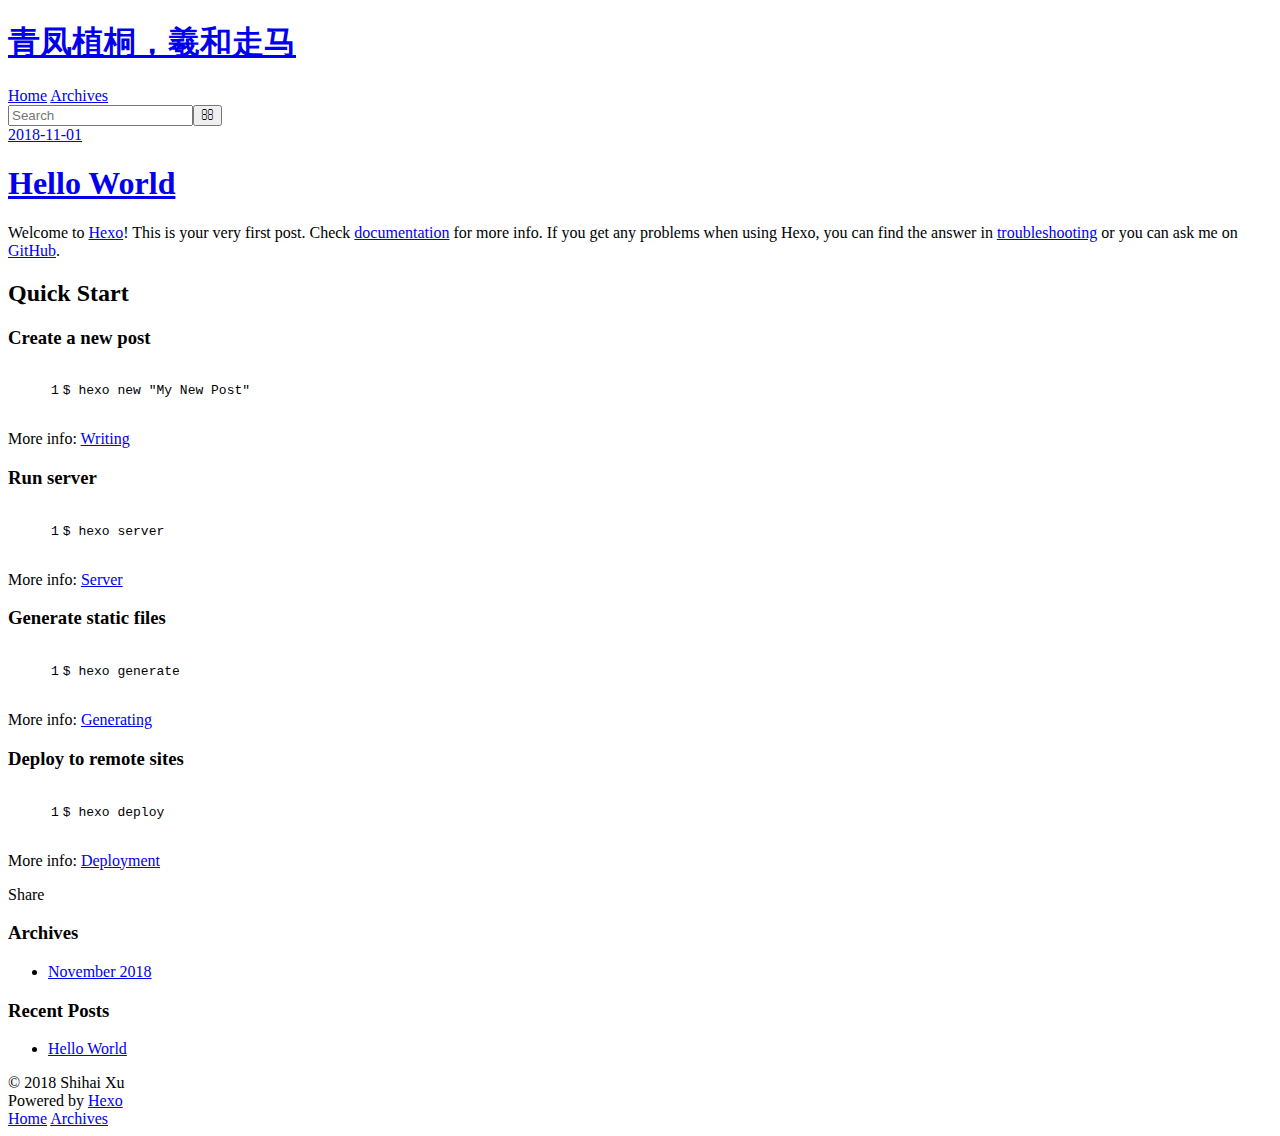
==== index.html @ 8b372e3d "Site updated: 2018-11-01 19:01:23" ====
<!DOCTYPE html>
<html>
<head><meta name="generator" content="Hexo 3.8.0">
  <meta charset="utf-8">
  

  
  <title>青凤植桐，羲和走马</title>
  <meta name="viewport" content="width=device-width, initial-scale=1, maximum-scale=1">
  <meta property="og:type" content="website">
<meta property="og:title" content="青凤植桐，羲和走马">
<meta property="og:url" content="http://yoursite.com/index.html">
<meta property="og:site_name" content="青凤植桐，羲和走马">
<meta property="og:locale" content="default">
<meta name="twitter:card" content="summary">
<meta name="twitter:title" content="青凤植桐，羲和走马">
  
    <link rel="alternate" href="/atom.xml" title="青凤植桐，羲和走马" type="application/atom+xml">
  
  
    <link rel="icon" href="/favicon.png">
  
  
    <link href="//fonts.googleapis.com/css?family=Source+Code+Pro" rel="stylesheet" type="text/css">
  
  <link rel="stylesheet" href="/css/style.css">
</head>
</html>
<body>
  <div id="container">
    <div id="wrap">
      <header id="header">
  <div id="banner"></div>
  <div id="header-outer" class="outer">
    <div id="header-title" class="inner">
      <h1 id="logo-wrap">
        <a href="/" id="logo">青凤植桐，羲和走马</a>
      </h1>
      
    </div>
    <div id="header-inner" class="inner">
      <nav id="main-nav">
        <a id="main-nav-toggle" class="nav-icon"></a>
        
          <a class="main-nav-link" href="/">Home</a>
        
          <a class="main-nav-link" href="/archives">Archives</a>
        
      </nav>
      <nav id="sub-nav">
        
          <a id="nav-rss-link" class="nav-icon" href="/atom.xml" title="RSS Feed"></a>
        
        <a id="nav-search-btn" class="nav-icon" title="Search"></a>
      </nav>
      <div id="search-form-wrap">
        <form action="//google.com/search" method="get" accept-charset="UTF-8" class="search-form"><input type="search" name="q" class="search-form-input" placeholder="Search"><button type="submit" class="search-form-submit">&#xF002;</button><input type="hidden" name="sitesearch" value="http://yoursite.com"></form>
      </div>
    </div>
  </div>
</header>
      <div class="outer">
        <section id="main">
  
    <article id="post-hello-world" class="article article-type-post" itemscope="" itemprop="blogPost">
  <div class="article-meta">
    <a href="/2018/11/01/hello-world/" class="article-date">
  <time datetime="2018-11-01T10:53:30.503Z" itemprop="datePublished">2018-11-01</time>
</a>
    
  </div>
  <div class="article-inner">
    
    
      <header class="article-header">
        
  
    <h1 itemprop="name">
      <a class="article-title" href="/2018/11/01/hello-world/">Hello World</a>
    </h1>
  

      </header>
    
    <div class="article-entry" itemprop="articleBody">
      
        <p>Welcome to <a href="https://hexo.io/" target="_blank" rel="noopener">Hexo</a>! This is your very first post. Check <a href="https://hexo.io/docs/" target="_blank" rel="noopener">documentation</a> for more info. If you get any problems when using Hexo, you can find the answer in <a href="https://hexo.io/docs/troubleshooting.html" target="_blank" rel="noopener">troubleshooting</a> or you can ask me on <a href="https://github.com/hexojs/hexo/issues" target="_blank" rel="noopener">GitHub</a>.</p>
<h2 id="Quick-Start"><a href="#Quick-Start" class="headerlink" title="Quick Start"></a>Quick Start</h2><h3 id="Create-a-new-post"><a href="#Create-a-new-post" class="headerlink" title="Create a new post"></a>Create a new post</h3><figure class="highlight bash"><table><tr><td class="gutter"><pre><span class="line">1</span><br></pre></td><td class="code"><pre><span class="line">$ hexo new <span class="string">"My New Post"</span></span><br></pre></td></tr></table></figure>
<p>More info: <a href="https://hexo.io/docs/writing.html" target="_blank" rel="noopener">Writing</a></p>
<h3 id="Run-server"><a href="#Run-server" class="headerlink" title="Run server"></a>Run server</h3><figure class="highlight bash"><table><tr><td class="gutter"><pre><span class="line">1</span><br></pre></td><td class="code"><pre><span class="line">$ hexo server</span><br></pre></td></tr></table></figure>
<p>More info: <a href="https://hexo.io/docs/server.html" target="_blank" rel="noopener">Server</a></p>
<h3 id="Generate-static-files"><a href="#Generate-static-files" class="headerlink" title="Generate static files"></a>Generate static files</h3><figure class="highlight bash"><table><tr><td class="gutter"><pre><span class="line">1</span><br></pre></td><td class="code"><pre><span class="line">$ hexo generate</span><br></pre></td></tr></table></figure>
<p>More info: <a href="https://hexo.io/docs/generating.html" target="_blank" rel="noopener">Generating</a></p>
<h3 id="Deploy-to-remote-sites"><a href="#Deploy-to-remote-sites" class="headerlink" title="Deploy to remote sites"></a>Deploy to remote sites</h3><figure class="highlight bash"><table><tr><td class="gutter"><pre><span class="line">1</span><br></pre></td><td class="code"><pre><span class="line">$ hexo deploy</span><br></pre></td></tr></table></figure>
<p>More info: <a href="https://hexo.io/docs/deployment.html" target="_blank" rel="noopener">Deployment</a></p>

      
    </div>
    <footer class="article-footer">
      <a data-url="http://yoursite.com/2018/11/01/hello-world/" data-id="cjnyhc0920000pkw63ib1fscm" class="article-share-link">Share</a>
      
      
    </footer>
  </div>
  
</article>


  


</section>
        
          <aside id="sidebar">
  
    

  
    

  
    
  
    
  <div class="widget-wrap">
    <h3 class="widget-title">Archives</h3>
    <div class="widget">
      <ul class="archive-list"><li class="archive-list-item"><a class="archive-list-link" href="/archives/2018/11/">November 2018</a></li></ul>
    </div>
  </div>


  
    
  <div class="widget-wrap">
    <h3 class="widget-title">Recent Posts</h3>
    <div class="widget">
      <ul>
        
          <li>
            <a href="/2018/11/01/hello-world/">Hello World</a>
          </li>
        
      </ul>
    </div>
  </div>

  
</aside>
        
      </div>
      <footer id="footer">
  
  <div class="outer">
    <div id="footer-info" class="inner">
      &copy; 2018 Shihai Xu<br>
      Powered by <a href="http://hexo.io/" target="_blank">Hexo</a>
    </div>
  </div>
</footer>
    </div>
    <nav id="mobile-nav">
  
    <a href="/" class="mobile-nav-link">Home</a>
  
    <a href="/archives" class="mobile-nav-link">Archives</a>
  
</nav>
    

<script src="//ajax.googleapis.com/ajax/libs/jquery/2.0.3/jquery.min.js"></script>


  <link rel="stylesheet" href="/fancybox/jquery.fancybox.css">
  <script src="/fancybox/jquery.fancybox.pack.js"></script>


<script src="/js/script.js"></script>



  </div>
</body>
</html>
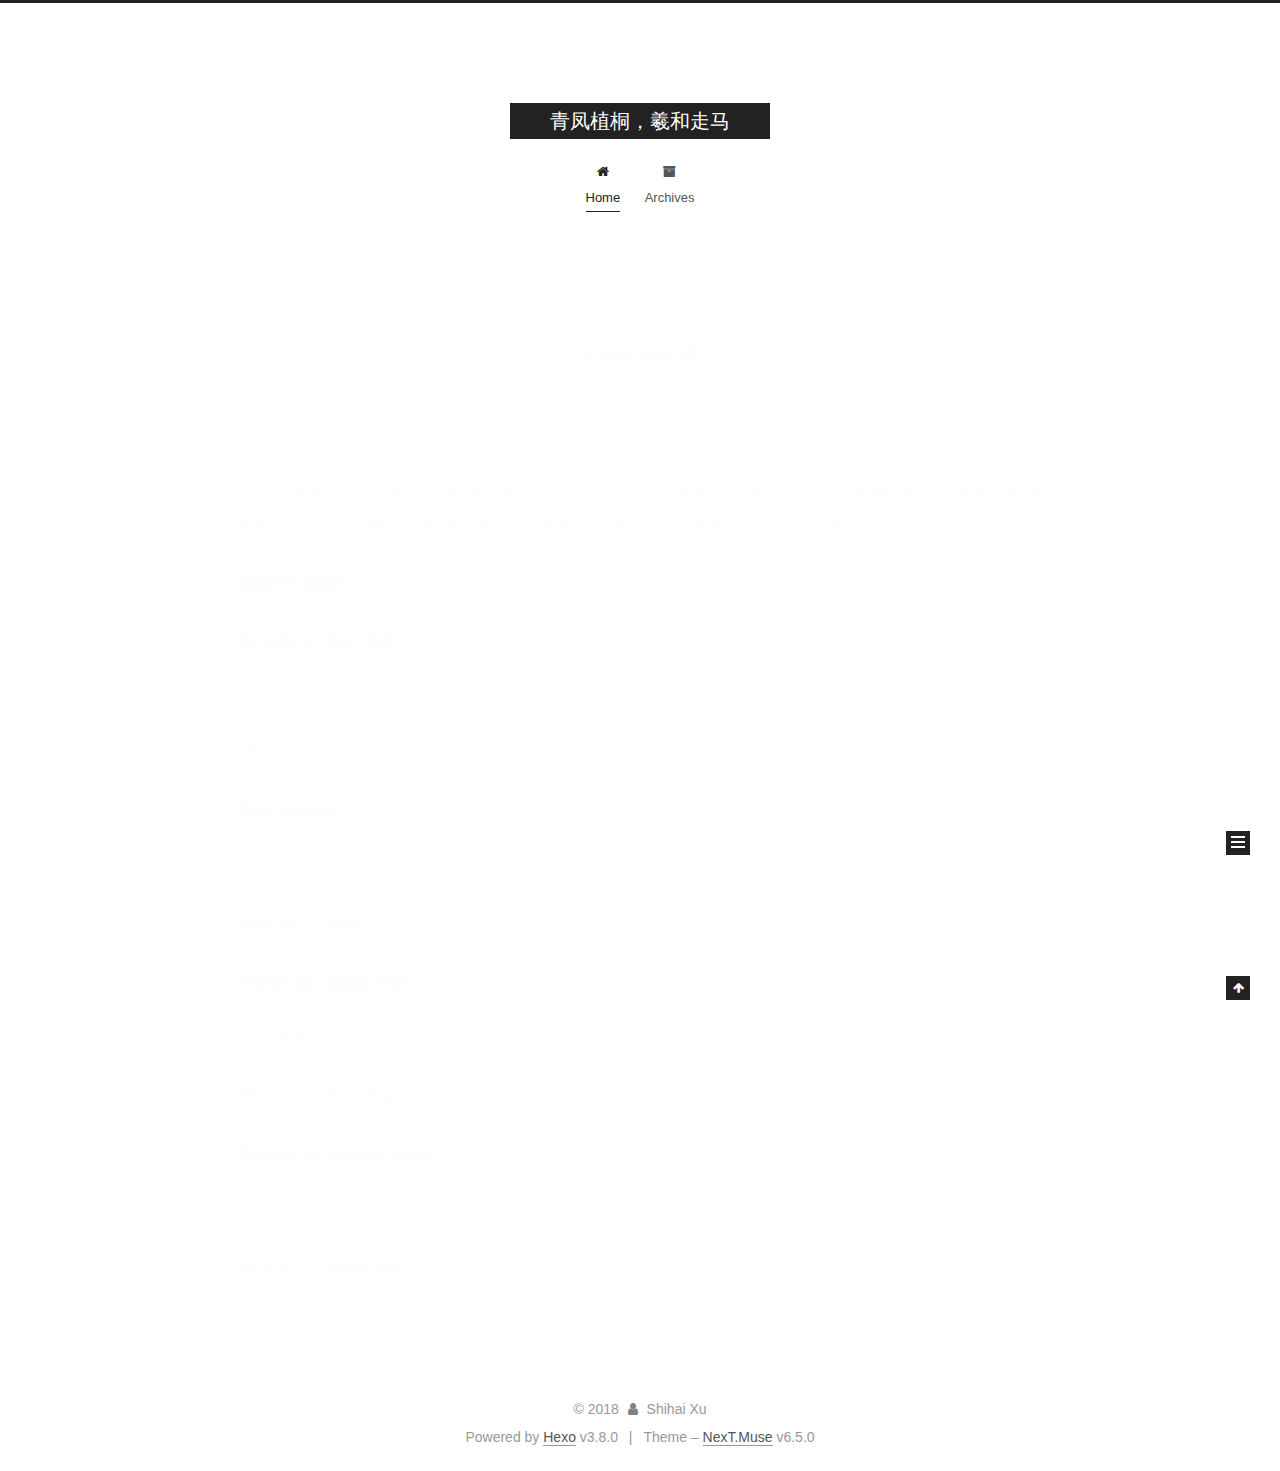
==== commit 4996a866: "Site updated: 2018-11-01 19:07:08" ====
--- a/index.html
+++ b/index.html
@@ -1,12 +1,113 @@
 <!DOCTYPE html>
-<html>
+
+
+
+
+
+
+
+
+
+
+
+
+  
+
+
+<html class="theme-next muse use-motion" lang="">
 <head><meta name="generator" content="Hexo 3.8.0">
-  <meta charset="utf-8">
-  
-
-  
-  <title>青凤植桐，羲和走马</title>
-  <meta name="viewport" content="width=device-width, initial-scale=1, maximum-scale=1">
+  <meta charset="UTF-8">
+<meta http-equiv="X-UA-Compatible" content="IE=edge">
+<meta name="viewport" content="width=device-width, initial-scale=1, maximum-scale=2">
+<meta name="theme-color" content="#222">
+
+
+
+
+
+
+
+
+
+
+
+
+<meta http-equiv="Cache-Control" content="no-transform">
+<meta http-equiv="Cache-Control" content="no-siteapp">
+
+
+
+
+
+
+
+
+
+
+
+
+
+
+
+
+
+
+
+
+
+
+<link href="/lib/font-awesome/css/font-awesome.min.css?v=4.6.2" rel="stylesheet" type="text/css">
+
+<link href="/css/main.css?v=6.5.0" rel="stylesheet" type="text/css">
+
+
+  <link rel="apple-touch-icon" sizes="180x180" href="/images/apple-touch-icon-next.png?v=6.5.0">
+
+
+  <link rel="icon" type="image/png" sizes="32x32" href="/images/favicon-32x32-next.png?v=6.5.0">
+
+
+  <link rel="icon" type="image/png" sizes="16x16" href="/images/favicon-16x16-next.png?v=6.5.0">
+
+
+  <link rel="mask-icon" href="/images/logo.svg?v=6.5.0" color="#222">
+
+
+
+
+
+
+
+
+
+<script type="text/javascript" id="hexo.configurations">
+  var NexT = window.NexT || {};
+  var CONFIG = {
+    root: '/',
+    scheme: 'Muse',
+    version: '6.5.0',
+    sidebar: {"position":"left","display":"post","offset":12,"b2t":false,"scrollpercent":false,"onmobile":false},
+    fancybox: false,
+    fastclick: false,
+    lazyload: false,
+    tabs: true,
+    motion: {"enable":true,"async":false,"transition":{"post_block":"fadeIn","post_header":"slideDownIn","post_body":"slideDownIn","coll_header":"slideLeftIn","sidebar":"slideUpIn"}},
+    algolia: {
+      applicationID: '',
+      apiKey: '',
+      indexName: '',
+      hits: {"per_page":10},
+      labels: {"input_placeholder":"Search for Posts","hits_empty":"We didn't find any results for the search: ${query}","hits_stats":"${hits} results found in ${time} ms"}
+    }
+  };
+</script>
+
+
+  
+
+
+
+
   <meta property="og:type" content="website">
 <meta property="og:title" content="青凤植桐，羲和走马">
 <meta property="og:url" content="http://yoursite.com/index.html">
@@ -14,77 +115,253 @@
 <meta property="og:locale" content="default">
 <meta name="twitter:card" content="summary">
 <meta name="twitter:title" content="青凤植桐，羲和走马">
-  
-    <link rel="alternate" href="/atom.xml" title="青凤植桐，羲和走马" type="application/atom+xml">
-  
-  
-    <link rel="icon" href="/favicon.png">
-  
-  
-    <link href="//fonts.googleapis.com/css?family=Source+Code+Pro" rel="stylesheet" type="text/css">
-  
-  <link rel="stylesheet" href="/css/style.css">
+
+
+
+
+
+
+  <link rel="canonical" href="http://yoursite.com/">
+
+
+
+<script type="text/javascript" id="page.configurations">
+  CONFIG.page = {
+    sidebar: "",
+  };
+</script>
+
+  <title>青凤植桐，羲和走马</title>
+  
+
+
+
+
+
+
+
+
+
+
+
+  <noscript>
+  <style type="text/css">
+    .use-motion .motion-element,
+    .use-motion .brand,
+    .use-motion .menu-item,
+    .sidebar-inner,
+    .use-motion .post-block,
+    .use-motion .pagination,
+    .use-motion .comments,
+    .use-motion .post-header,
+    .use-motion .post-body,
+    .use-motion .collection-title { opacity: initial; }
+
+    .use-motion .logo,
+    .use-motion .site-title,
+    .use-motion .site-subtitle {
+      opacity: initial;
+      top: initial;
+    }
+
+    .use-motion {
+      .logo-line-before i { left: initial; }
+      .logo-line-after i { right: initial; }
+    }
+  </style>
+</noscript>
+
 </head>
-</html>
-<body>
-  <div id="container">
-    <div id="wrap">
-      <header id="header">
-  <div id="banner"></div>
-  <div id="header-outer" class="outer">
-    <div id="header-title" class="inner">
-      <h1 id="logo-wrap">
-        <a href="/" id="logo">青凤植桐，羲和走马</a>
-      </h1>
-      
+
+<body itemscope="" itemtype="http://schema.org/WebPage" lang="default">
+
+  
+  
+    
+  
+
+  <div class="container sidebar-position-left 
+  page-home">
+    <div class="headband"></div>
+
+    <header id="header" class="header" itemscope="" itemtype="http://schema.org/WPHeader">
+      <div class="header-inner"><div class="site-brand-wrapper">
+  <div class="site-meta ">
+    
+
+    <div class="custom-logo-site-title">
+      <a href="/" class="brand" rel="start">
+        <span class="logo-line-before"><i></i></span>
+        <span class="site-title">青凤植桐，羲和走马</span>
+        <span class="logo-line-after"><i></i></span>
+      </a>
     </div>
-    <div id="header-inner" class="inner">
-      <nav id="main-nav">
-        <a id="main-nav-toggle" class="nav-icon"></a>
-        
-          <a class="main-nav-link" href="/">Home</a>
-        
-          <a class="main-nav-link" href="/archives">Archives</a>
-        
-      </nav>
-      <nav id="sub-nav">
-        
-          <a id="nav-rss-link" class="nav-icon" href="/atom.xml" title="RSS Feed"></a>
-        
-        <a id="nav-search-btn" class="nav-icon" title="Search"></a>
-      </nav>
-      <div id="search-form-wrap">
-        <form action="//google.com/search" method="get" accept-charset="UTF-8" class="search-form"><input type="search" name="q" class="search-form-input" placeholder="Search"><button type="submit" class="search-form-submit">&#xF002;</button><input type="hidden" name="sitesearch" value="http://yoursite.com"></form>
-      </div>
-    </div>
+    
   </div>
-</header>
-      <div class="outer">
-        <section id="main">
-  
-    <article id="post-hello-world" class="article article-type-post" itemscope="" itemprop="blogPost">
-  <div class="article-meta">
-    <a href="/2018/11/01/hello-world/" class="article-date">
-  <time datetime="2018-11-01T10:53:30.503Z" itemprop="datePublished">2018-11-01</time>
-</a>
-    
+
+  <div class="site-nav-toggle">
+    <button aria-label="Toggle navigation bar">
+      <span class="btn-bar"></span>
+      <span class="btn-bar"></span>
+      <span class="btn-bar"></span>
+    </button>
   </div>
-  <div class="article-inner">
-    
-    
-      <header class="article-header">
-        
-  
-    <h1 itemprop="name">
-      <a class="article-title" href="/2018/11/01/hello-world/">Hello World</a>
-    </h1>
-  
-
+</div>
+
+
+
+<nav class="site-nav">
+  
+    <ul id="menu" class="menu">
+      
+        
+        
+        
+          
+          <li class="menu-item menu-item-home menu-item-active">
+    <a href="/" rel="section">
+      <i class="menu-item-icon fa fa-fw fa-home"></i> <br>Home</a>
+  </li>
+        
+        
+        
+          
+          <li class="menu-item menu-item-archives">
+    <a href="/archives/" rel="section">
+      <i class="menu-item-icon fa fa-fw fa-archive"></i> <br>Archives</a>
+  </li>
+
+      
+      
+    </ul>
+  
+
+  
+    
+
+  
+
+  
+</nav>
+
+
+
+  
+
+
+
+</div>
+    </header>
+
+    
+
+
+    <main id="main" class="main">
+      <div class="main-inner">
+        <div class="content-wrap">
+          
+          <div id="content" class="content">
+            
+  <section id="posts" class="posts-expand">
+    
+      
+
+  
+
+  
+  
+  
+
+  
+
+  <article class="post post-type-normal" itemscope="" itemtype="http://schema.org/Article">
+  
+  
+  
+  <div class="post-block">
+    <link itemprop="mainEntityOfPage" href="http://yoursite.com/2018/11/01/hello-world/">
+
+    <span hidden itemprop="author" itemscope="" itemtype="http://schema.org/Person">
+      <meta itemprop="name" content="Shihai Xu">
+      <meta itemprop="description" content="">
+      <meta itemprop="image" content="/images/avatar.gif">
+    </span>
+
+    <span hidden itemprop="publisher" itemscope="" itemtype="http://schema.org/Organization">
+      <meta itemprop="name" content="青凤植桐，羲和走马">
+    </span>
+
+    
+      <header class="post-header">
+
+        
+        
+          <h1 class="post-title" itemprop="name headline">
+                
+                <a class="post-title-link" href="/2018/11/01/hello-world/" itemprop="url">
+                  Hello World
+                </a>
+              
+            
+          </h1>
+        
+
+        <div class="post-meta">
+          <span class="post-time">
+
+            
+            
+            
+
+            
+              <span class="post-meta-item-icon">
+                <i class="fa fa-calendar-o"></i>
+              </span>
+              
+                <span class="post-meta-item-text">Posted on</span>
+              
+
+              
+                
+              
+
+              <time title="Created: 2018-11-01 18:53:30" itemprop="dateCreated datePublished" datetime="2018-11-01T18:53:30+08:00">2018-11-01</time>
+            
+
+            
+          </span>
+
+          
+
+          
+            
+          
+
+          
+          
+
+          
+
+          
+
+          
+
+        </div>
       </header>
     
-    <div class="article-entry" itemprop="articleBody">
-      
-        <p>Welcome to <a href="https://hexo.io/" target="_blank" rel="noopener">Hexo</a>! This is your very first post. Check <a href="https://hexo.io/docs/" target="_blank" rel="noopener">documentation</a> for more info. If you get any problems when using Hexo, you can find the answer in <a href="https://hexo.io/docs/troubleshooting.html" target="_blank" rel="noopener">troubleshooting</a> or you can ask me on <a href="https://github.com/hexojs/hexo/issues" target="_blank" rel="noopener">GitHub</a>.</p>
+
+    
+    
+    
+    <div class="post-body" itemprop="articleBody">
+
+      
+      
+
+      
+        
+          
+            <p>Welcome to <a href="https://hexo.io/" target="_blank" rel="noopener">Hexo</a>! This is your very first post. Check <a href="https://hexo.io/docs/" target="_blank" rel="noopener">documentation</a> for more info. If you get any problems when using Hexo, you can find the answer in <a href="https://hexo.io/docs/troubleshooting.html" target="_blank" rel="noopener">troubleshooting</a> or you can ask me on <a href="https://github.com/hexojs/hexo/issues" target="_blank" rel="noopener">GitHub</a>.</p>
 <h2 id="Quick-Start"><a href="#Quick-Start" class="headerlink" title="Quick Start"></a>Quick Start</h2><h3 id="Create-a-new-post"><a href="#Create-a-new-post" class="headerlink" title="Create a new post"></a>Create a new post</h3><figure class="highlight bash"><table><tr><td class="gutter"><pre><span class="line">1</span><br></pre></td><td class="code"><pre><span class="line">$ hexo new <span class="string">"My New Post"</span></span><br></pre></td></tr></table></figure>
 <p>More info: <a href="https://hexo.io/docs/writing.html" target="_blank" rel="noopener">Writing</a></p>
 <h3 id="Run-server"><a href="#Run-server" class="headerlink" title="Run server"></a>Run server</h3><figure class="highlight bash"><table><tr><td class="gutter"><pre><span class="line">1</span><br></pre></td><td class="code"><pre><span class="line">$ hexo server</span><br></pre></td></tr></table></figure>
@@ -94,91 +371,297 @@
 <h3 id="Deploy-to-remote-sites"><a href="#Deploy-to-remote-sites" class="headerlink" title="Deploy to remote sites"></a>Deploy to remote sites</h3><figure class="highlight bash"><table><tr><td class="gutter"><pre><span class="line">1</span><br></pre></td><td class="code"><pre><span class="line">$ hexo deploy</span><br></pre></td></tr></table></figure>
 <p>More info: <a href="https://hexo.io/docs/deployment.html" target="_blank" rel="noopener">Deployment</a></p>
 
+          
+        
       
     </div>
-    <footer class="article-footer">
-      <a data-url="http://yoursite.com/2018/11/01/hello-world/" data-id="cjnyhc0920000pkw63ib1fscm" class="article-share-link">Share</a>
-      
+
+    
+
+    
+    
+    
+
+    
+
+    
+
+    
+
+    <footer class="post-footer">
+      
+
+      
+
+      
+
+      
+      
+        <div class="post-eof"></div>
       
     </footer>
   </div>
   
-</article>
-
-
-  
-
-
-</section>
-        
-          <aside id="sidebar">
-  
-    
-
-  
-    
-
-  
-    
-  
-    
-  <div class="widget-wrap">
-    <h3 class="widget-title">Archives</h3>
-    <div class="widget">
-      <ul class="archive-list"><li class="archive-list-item"><a class="archive-list-link" href="/archives/2018/11/">November 2018</a></li></ul>
+  
+  
+  </article>
+
+
+    
+  </section>
+
+  
+
+
+          </div>
+          
+
+        </div>
+        
+          
+  
+  <div class="sidebar-toggle">
+    <div class="sidebar-toggle-line-wrap">
+      <span class="sidebar-toggle-line sidebar-toggle-line-first"></span>
+      <span class="sidebar-toggle-line sidebar-toggle-line-middle"></span>
+      <span class="sidebar-toggle-line sidebar-toggle-line-last"></span>
     </div>
   </div>
 
-
-  
-    
-  <div class="widget-wrap">
-    <h3 class="widget-title">Recent Posts</h3>
-    <div class="widget">
-      <ul>
-        
-          <li>
-            <a href="/2018/11/01/hello-world/">Hello World</a>
-          </li>
-        
-      </ul>
+  <aside id="sidebar" class="sidebar">
+    
+    <div class="sidebar-inner">
+
+      
+
+      
+
+      <section class="site-overview-wrap sidebar-panel sidebar-panel-active">
+        <div class="site-overview">
+          <div class="site-author motion-element" itemprop="author" itemscope="" itemtype="http://schema.org/Person">
+            
+              <p class="site-author-name" itemprop="name">Shihai Xu</p>
+              <p class="site-description motion-element" itemprop="description"></p>
+          </div>
+
+          
+            <nav class="site-state motion-element">
+              
+                <div class="site-state-item site-state-posts">
+                
+                  <a href="/archives/">
+                
+                    <span class="site-state-item-count">1</span>
+                    <span class="site-state-item-name">posts</span>
+                  </a>
+                </div>
+              
+
+              
+
+              
+            </nav>
+          
+
+          
+
+          
+
+          
+          
+
+          
+          
+
+          
+            
+          
+          
+
+        </div>
+      </section>
+
+      
+
+      
+
     </div>
+  </aside>
+
+
+        
+      </div>
+    </main>
+
+    <footer id="footer" class="footer">
+      <div class="footer-inner">
+        <div class="copyright"> &copy; <span itemprop="copyrightYear">2018</span>
+  <span class="with-love" id="animate">
+    <i class="fa fa-user"></i>
+  </span>
+  <span class="author" itemprop="copyrightHolder">Shihai Xu</span>
+
+  
+
+  
+</div>
+
+
+
+
+  <div class="powered-by">Powered by <a class="theme-link" target="_blank" href="https://hexo.io">Hexo</a> v3.8.0</div>
+
+
+
+  <span class="post-meta-divider">|</span>
+
+
+
+  <div class="theme-info">Theme – <a class="theme-link" target="_blank" href="https://theme-next.org">NexT.Muse</a> v6.5.0</div>
+
+
+
+
+        
+
+
+
+
+
+
+
+
+        
+      </div>
+    </footer>
+
+    
+      <div class="back-to-top">
+        <i class="fa fa-arrow-up"></i>
+        
+      </div>
+    
+
+    
+	
+    
+
+    
   </div>
 
   
-</aside>
-        
-      </div>
-      <footer id="footer">
-  
-  <div class="outer">
-    <div id="footer-info" class="inner">
-      &copy; 2018 Shihai Xu<br>
-      Powered by <a href="http://hexo.io/" target="_blank">Hexo</a>
-    </div>
-  </div>
-</footer>
-    </div>
-    <nav id="mobile-nav">
-  
-    <a href="/" class="mobile-nav-link">Home</a>
-  
-    <a href="/archives" class="mobile-nav-link">Archives</a>
-  
-</nav>
-    
-
-<script src="//ajax.googleapis.com/ajax/libs/jquery/2.0.3/jquery.min.js"></script>
-
-
-  <link rel="stylesheet" href="/fancybox/jquery.fancybox.css">
-  <script src="/fancybox/jquery.fancybox.pack.js"></script>
-
-
-<script src="/js/script.js"></script>
-
-
-
-  </div>
+
+<script type="text/javascript">
+  if (Object.prototype.toString.call(window.Promise) !== '[object Function]') {
+    window.Promise = null;
+  }
+</script>
+
+
+
+
+
+
+
+
+
+
+
+
+
+
+
+
+
+
+
+
+
+
+
+
+
+
+  
+  
+    <script type="text/javascript" src="/lib/jquery/index.js?v=2.1.3"></script>
+  
+
+  
+  
+    <script type="text/javascript" src="/lib/velocity/velocity.min.js?v=1.2.1"></script>
+  
+
+  
+  
+    <script type="text/javascript" src="/lib/velocity/velocity.ui.min.js?v=1.2.1"></script>
+  
+
+
+  
+
+
+  <script type="text/javascript" src="/js/src/utils.js?v=6.5.0"></script>
+
+  <script type="text/javascript" src="/js/src/motion.js?v=6.5.0"></script>
+
+
+
+  
+  
+
+  
+
+  
+
+
+  <script type="text/javascript" src="/js/src/bootstrap.js?v=6.5.0"></script>
+
+
+
+  
+
+
+
+  
+
+
+
+
+
+
+
+
+
+
+  
+
+
+
+
+
+  
+
+  
+
+  
+
+  
+
+  
+
+  
+  
+
+  
+
+  
+
+  
+
+  
+
+  
+
 </body>
-</html>+</html>
--- a/css/main.css
+++ b/css/main.css
@@ -0,0 +1,2606 @@
+/* normalize.css v3.0.2 | MIT License | git.io/normalize */
+html {
+  font-family: sans-serif; /* 1 */
+  -ms-text-size-adjust: 100%; /* 2 */
+  -webkit-text-size-adjust: 100%; /* 2 */
+}
+body {
+  margin: 0;
+}
+article,
+aside,
+details,
+figcaption,
+figure,
+footer,
+header,
+hgroup,
+main,
+menu,
+nav,
+section,
+summary {
+  display: block;
+}
+audio,
+canvas,
+progress,
+video {
+  display: inline-block; /* 1 */
+  vertical-align: baseline; /* 2 */
+}
+audio:not([controls]) {
+  display: none;
+  height: 0;
+}
+[hidden],
+template {
+  display: none;
+}
+a {
+  background-color: transparent;
+}
+a:active,
+a:hover {
+  outline: 0;
+}
+abbr[title] {
+  border-bottom: 1px dotted;
+}
+b,
+strong {
+  font-weight: bold;
+}
+dfn {
+  font-style: italic;
+}
+h1 {
+  font-size: 2em;
+  margin: 0.67em 0;
+}
+mark {
+  background: #ff0;
+  color: #000;
+}
+small {
+  font-size: 80%;
+}
+sub,
+sup {
+  font-size: 75%;
+  line-height: 0;
+  position: relative;
+  vertical-align: baseline;
+}
+sup {
+  top: -0.5em;
+}
+sub {
+  bottom: -0.25em;
+}
+img {
+  border: 0;
+}
+svg:not(:root) {
+  overflow: hidden;
+}
+figure {
+  margin: 1em 40px;
+}
+hr {
+  -moz-box-sizing: content-box;
+  box-sizing: content-box;
+  height: 0;
+}
+pre {
+  overflow: auto;
+}
+code,
+kbd,
+pre,
+samp {
+  font-family: monospace, monospace;
+  font-size: 1em;
+}
+button,
+input,
+optgroup,
+select,
+textarea {
+  color: inherit; /* 1 */
+  font: inherit; /* 2 */
+  margin: 0; /* 3 */
+}
+button {
+  overflow: visible;
+}
+button,
+select {
+  text-transform: none;
+}
+button,
+html input[type="button"],
+input[type="reset"],
+input[type="submit"] {
+  -webkit-appearance: button; /* 2 */
+  cursor: pointer; /* 3 */
+}
+button[disabled],
+html input[disabled] {
+  cursor: default;
+}
+button::-moz-focus-inner,
+input::-moz-focus-inner {
+  border: 0;
+  padding: 0;
+}
+input {
+  line-height: normal;
+}
+input[type="checkbox"],
+input[type="radio"] {
+  box-sizing: border-box; /* 1 */
+  padding: 0; /* 2 */
+}
+input[type="number"]::-webkit-inner-spin-button,
+input[type="number"]::-webkit-outer-spin-button {
+  height: auto;
+}
+input[type="search"] {
+  -webkit-appearance: textfield; /* 1 */
+  -moz-box-sizing: content-box;
+  -webkit-box-sizing: content-box; /* 2 */
+  box-sizing: content-box;
+}
+input[type="search"]::-webkit-search-cancel-button,
+input[type="search"]::-webkit-search-decoration {
+  -webkit-appearance: none;
+}
+fieldset {
+  border: 1px solid #c0c0c0;
+  margin: 0 2px;
+  padding: 0.35em 0.625em 0.75em;
+}
+legend {
+  border: 0; /* 1 */
+  padding: 0; /* 2 */
+}
+textarea {
+  overflow: auto;
+}
+optgroup {
+  font-weight: bold;
+}
+table {
+  border-collapse: collapse;
+  border-spacing: 0;
+}
+td,
+th {
+  padding: 0;
+}
+::selection {
+  background: #262a30;
+  color: #fff;
+}
+body {
+  position: relative;
+  font-family: 'Lato', "PingFang SC", "Microsoft YaHei", sans-serif;
+  font-size: 14px;
+  line-height: 2;
+  color: #555;
+  background: #fff;
+}
+@media (max-width: 767px) {
+  body {
+    padding-right: 0 !important;
+  }
+}
+@media (min-width: 768px) and (max-width: 991px) {
+  body {
+    padding-right: 0 !important;
+  }
+}
+@media (min-width: 1200px) {
+  body {
+    font-size: 16px;
+  }
+}
+h1,
+h2,
+h3,
+h4,
+h5,
+h6 {
+  margin: 0;
+  padding: 0;
+  font-weight: bold;
+  line-height: 1.5;
+  font-family: 'Lato', "PingFang SC", "Microsoft YaHei", sans-serif;
+}
+h1,
+h2,
+h3,
+h4,
+h5,
+h6 {
+  margin: 20px 0 15px;
+}
+h1 {
+  font-size: 22px;
+}
+@media (max-width: 767px) {
+  h1 {
+    font-size: 18px;
+  }
+}
+h2 {
+  font-size: 20px;
+}
+@media (max-width: 767px) {
+  h2 {
+    font-size: 16px;
+  }
+}
+h3 {
+  font-size: 18px;
+}
+@media (max-width: 767px) {
+  h3 {
+    font-size: 14px;
+  }
+}
+h4 {
+  font-size: 16px;
+}
+@media (max-width: 767px) {
+  h4 {
+    font-size: 12px;
+  }
+}
+h5 {
+  font-size: 14px;
+}
+@media (max-width: 767px) {
+  h5 {
+    font-size: 10px;
+  }
+}
+h6 {
+  font-size: 12px;
+}
+@media (max-width: 767px) {
+  h6 {
+    font-size: 8px;
+  }
+}
+p {
+  margin: 0 0 20px 0;
+}
+a,
+span.exturl {
+  overflow-wrap: break-word;
+  word-wrap: break-word;
+  background-color: transparent;
+  color: #555;
+  text-decoration: none;
+  outline: none;
+  border-bottom: 1px solid #999;
+  cursor: pointer;
+}
+a:hover,
+span.exturl:hover,
+a:active,
+span.exturl:active {
+  color: #222;
+  border-bottom-color: #222;
+}
+blockquote {
+  margin: 0;
+  padding: 0;
+}
+img {
+  display: block;
+  margin: auto;
+  max-width: 100%;
+  height: auto;
+}
+hr {
+  margin: 40px 0;
+  height: 3px;
+  border: none;
+  background-color: #ddd;
+  background-image: repeating-linear-gradient(-45deg, #fff, #fff 4px, transparent 4px, transparent 8px);
+}
+blockquote {
+  padding: 0 15px;
+  color: #666;
+  border-left: 4px solid #ddd;
+}
+blockquote cite::before {
+  content: "-";
+  padding: 0 5px;
+}
+dt {
+  font-weight: 700;
+}
+dd {
+  margin: 0;
+  padding: 0;
+}
+kbd {
+  border: 1px solid #ccc;
+  border-radius: 0.2em;
+  box-shadow: 0.1em 0.1em 0.2em rgba(0,0,0,0.1);
+  background-color: #f9f9f9;
+  font-family: inherit;
+  background-image: -webkit-linear-gradient(top, #eee, #fff, #eee);
+  padding: 0.1em 0.3em;
+  white-space: nowrap;
+}
+.text-left {
+  text-align: left;
+}
+.text-center {
+  text-align: center;
+}
+.text-right {
+  text-align: right;
+}
+.text-justify {
+  text-align: justify;
+}
+.text-nowrap {
+  white-space: nowrap;
+}
+.text-lowercase {
+  text-transform: lowercase;
+}
+.text-uppercase {
+  text-transform: uppercase;
+}
+.text-capitalize {
+  text-transform: capitalize;
+}
+.center-block {
+  display: block;
+  margin-left: auto;
+  margin-right: auto;
+}
+.clearfix:before,
+.clearfix:after {
+  content: " ";
+  display: table;
+}
+.clearfix:after {
+  clear: both;
+}
+.pullquote {
+  width: 45%;
+}
+.pullquote.left {
+  float: left;
+  margin-left: 5px;
+  margin-right: 10px;
+}
+.pullquote.right {
+  float: right;
+  margin-left: 10px;
+  margin-right: 5px;
+}
+.affix.affix.affix {
+  position: fixed;
+}
+.translation {
+  margin-top: -20px;
+  font-size: 14px;
+  color: #999;
+}
+.scrollbar-measure {
+  width: 100px;
+  height: 100px;
+  overflow: scroll;
+  position: absolute;
+  top: -9999px;
+}
+.use-motion .motion-element {
+  opacity: 0;
+}
+table {
+  margin: 20px 0;
+  width: 100%;
+  border-collapse: collapse;
+  border-spacing: 0;
+  border: 1px solid #ddd;
+  font-size: 14px;
+  word-break: break-all;
+}
+table>tbody>tr:nth-of-type(odd) {
+  background-color: #f9f9f9;
+}
+table>tbody>tr:hover {
+  background-color: #f5f5f5;
+}
+caption,
+th,
+td {
+  padding: 8px;
+  text-align: left;
+  vertical-align: middle;
+  font-weight: normal;
+}
+th,
+td {
+  border-bottom: 3px solid #ddd;
+  border-right: 1px solid #eee;
+}
+th {
+  padding-bottom: 10px;
+  font-weight: 700;
+}
+td {
+  border-bottom-width: 1px;
+}
+html,
+body {
+  height: 100%;
+}
+.container {
+  position: relative;
+  min-height: 100%;
+}
+.header-inner {
+  margin: 0 auto;
+  padding: 100px 0 70px;
+  width: 700px;
+}
+@media (min-width: 1200px) {
+  .container .header-inner {
+    width: 800px;
+  }
+}
+@media (min-width: 1600px) {
+  .container .header-inner {
+    width: 900px;
+  }
+}
+.main {
+  padding-bottom: 150px;
+}
+.main-inner {
+  margin: 0 auto;
+  width: 700px;
+}
+@media (min-width: 1200px) {
+  .container .main-inner {
+    width: 800px;
+  }
+}
+@media (min-width: 1600px) {
+  .container .main-inner {
+    width: 900px;
+  }
+}
+.footer {
+  position: absolute;
+  left: 0;
+  bottom: 0;
+  width: 100%;
+  min-height: 50px;
+}
+.footer-inner {
+  box-sizing: border-box;
+  margin: 20px auto;
+  width: 700px;
+}
+@media (min-width: 1200px) {
+  .container .footer-inner {
+    width: 800px;
+  }
+}
+@media (min-width: 1600px) {
+  .container .footer-inner {
+    width: 900px;
+  }
+}
+pre,
+.highlight {
+  overflow: auto;
+  margin: 20px 0;
+  padding: 0;
+  font-size: 14px;
+  color: #4d4d4c;
+  background: #f7f7f7;
+  line-height: 1.6;
+}
+pre,
+code {
+  font-family: consolas, Menlo, "PingFang SC", "Microsoft YaHei", monospace;
+}
+code {
+  overflow-wrap: break-word;
+  word-wrap: break-word;
+  padding: 2px 4px;
+  color: #555;
+  background: #eee;
+  border-radius: 3px;
+  font-size: 14px;
+}
+pre {
+  padding: 10px;
+}
+pre code {
+  padding: 0;
+  color: #4d4d4c;
+  background: none;
+  text-shadow: none;
+}
+.highlight {
+  border-radius: 1px;
+}
+.highlight pre {
+  border: none;
+  margin: 0;
+  padding: 10px 0;
+}
+.highlight table {
+  margin: 0;
+  width: auto;
+  border: none;
+}
+.highlight td {
+  border: none;
+  padding: 0;
+}
+.highlight figcaption {
+  font-size: 1em;
+  color: #4d4d4c;
+  line-height: 1em;
+  margin-bottom: 1em;
+  margin: 0em;
+  padding: 0.5em;
+  background: #eee;
+  border-bottom: 1px solid #e9e9e9;
+}
+.highlight figcaption:before,
+.highlight figcaption:after {
+  content: " ";
+  display: table;
+}
+.highlight figcaption:after {
+  clear: both;
+}
+.highlight figcaption a {
+  float: right;
+  color: #4d4d4c;
+}
+.highlight figcaption a:hover {
+  border-bottom-color: #4d4d4c;
+}
+.highlight .gutter pre {
+  padding-left: 10px;
+  padding-right: 10px;
+  color: #869194;
+  text-align: right;
+  background-color: #eff2f3;
+}
+.highlight .code pre {
+  width: 100%;
+  padding-left: 10px;
+  padding-right: 10px;
+  background-color: #f7f7f7;
+}
+.highlight .line {
+  height: 20px;
+}
+.gutter {
+  -webkit-user-select: none;
+  -moz-user-select: none;
+  -ms-user-select: none;
+  user-select: none;
+}
+.gist table {
+  width: auto;
+}
+.gist table td {
+  border: none;
+}
+pre .deletion {
+  background: #fdd;
+}
+pre .addition {
+  background: #dfd;
+}
+pre .meta {
+  color: #8959a8;
+}
+pre .comment {
+  color: #8e908c;
+}
+pre .variable,
+pre .attribute,
+pre .tag,
+pre .regexp,
+pre .ruby .constant,
+pre .xml .tag .title,
+pre .xml .pi,
+pre .xml .doctype,
+pre .html .doctype,
+pre .css .id,
+pre .css .class,
+pre .css .pseudo {
+  color: #c82829;
+}
+pre .number,
+pre .preprocessor,
+pre .built_in,
+pre .literal,
+pre .params,
+pre .constant,
+pre .command {
+  color: #f5871f;
+}
+pre .ruby .class .title,
+pre .css .rules .attribute,
+pre .string,
+pre .value,
+pre .inheritance,
+pre .header,
+pre .ruby .symbol,
+pre .xml .cdata,
+pre .special,
+pre .number,
+pre .formula {
+  color: #718c00;
+}
+pre .title,
+pre .css .hexcolor {
+  color: #3e999f;
+}
+pre .function,
+pre .python .decorator,
+pre .python .title,
+pre .ruby .function .title,
+pre .ruby .title .keyword,
+pre .perl .sub,
+pre .javascript .title,
+pre .coffeescript .title {
+  color: #4271ae;
+}
+pre .keyword,
+pre .javascript .function {
+  color: #8959a8;
+}
+.posts-expand .post-body img.full-image {
+  border: none;
+}
+.blockquote-center,
+.page-home .post-type-quote blockquote,
+.page-post-detail .post-type-quote blockquote {
+  position: relative;
+  margin: 40px 0;
+  padding: 0;
+  border-left: none;
+  text-align: center;
+}
+.blockquote-center::before,
+.page-home .post-type-quote blockquote::before,
+.page-post-detail .post-type-quote blockquote::before,
+.blockquote-center::after,
+.page-home .post-type-quote blockquote::after,
+.page-post-detail .post-type-quote blockquote::after {
+  position: absolute;
+  content: ' ';
+  display: block;
+  width: 100%;
+  height: 24px;
+  opacity: 0.2;
+  background-repeat: no-repeat;
+  background-position: 0 -6px;
+  background-size: 22px 22px;
+}
+.blockquote-center::before,
+.page-home .post-type-quote blockquote::before,
+.page-post-detail .post-type-quote blockquote::before {
+  top: -20px;
+  background-image: url("../images/quote-l.svg");
+  border-top: 1px solid #ccc;
+}
+.blockquote-center::after,
+.page-home .post-type-quote blockquote::after,
+.page-post-detail .post-type-quote blockquote::after {
+  bottom: -20px;
+  background-image: url("../images/quote-r.svg");
+  border-bottom: 1px solid #ccc;
+  background-position: 100% 8px;
+}
+.blockquote-center p,
+.page-home .post-type-quote blockquote p,
+.page-post-detail .post-type-quote blockquote p,
+.blockquote-center div,
+.page-home .post-type-quote blockquote div,
+.page-post-detail .post-type-quote blockquote div {
+  text-align: center;
+}
+.post .post-body .group-picture img {
+  box-sizing: border-box;
+  padding: 0 3px;
+  border: none;
+}
+.post .group-picture-row {
+  overflow: hidden;
+  margin-top: 6px;
+}
+.post .group-picture-row:first-child {
+  margin-top: 0;
+}
+.post .group-picture-column {
+  float: left;
+}
+.page-post-detail .post-body .group-picture-column {
+  float: none;
+  margin-top: 10px;
+  width: auto !important;
+}
+.page-post-detail .post-body .group-picture-column img {
+  margin: 0 auto;
+}
+.page-archive .group-picture-container {
+  overflow: hidden;
+}
+.page-archive .group-picture-row {
+  float: left;
+}
+.page-archive .group-picture-row:first-child {
+  margin-top: 6px;
+}
+.page-archive .group-picture-column {
+  max-width: 150px;
+  max-height: 150px;
+}
+.post-body .note {
+  position: relative;
+  padding: 15px;
+  margin-bottom: 20px;
+  border: 1px solid #eee;
+  border-left-width: 5px;
+  border-radius: 3px;
+}
+.post-body .note h2,
+.post-body .note h3,
+.post-body .note h4,
+.post-body .note h5,
+.post-body .note h6 {
+  margin-top: 0;
+  margin-bottom: 0;
+  border-bottom: initial;
+  padding-top: 0 !important;
+}
+.post-body .note p:first-child,
+.post-body .note ul:first-child,
+.post-body .note ol:first-child,
+.post-body .note table:first-child,
+.post-body .note pre:first-child,
+.post-body .note blockquote:first-child {
+  margin-top: 0;
+}
+.post-body .note p:last-child,
+.post-body .note ul:last-child,
+.post-body .note ol:last-child,
+.post-body .note table:last-child,
+.post-body .note pre:last-child,
+.post-body .note blockquote:last-child {
+  margin-bottom: 0;
+}
+.post-body .note.default {
+  border-left-color: #777;
+}
+.post-body .note.default h2,
+.post-body .note.default h3,
+.post-body .note.default h4,
+.post-body .note.default h5,
+.post-body .note.default h6 {
+  color: #777;
+}
+.post-body .note.primary {
+  border-left-color: #6f42c1;
+}
+.post-body .note.primary h2,
+.post-body .note.primary h3,
+.post-body .note.primary h4,
+.post-body .note.primary h5,
+.post-body .note.primary h6 {
+  color: #6f42c1;
+}
+.post-body .note.info {
+  border-left-color: #428bca;
+}
+.post-body .note.info h2,
+.post-body .note.info h3,
+.post-body .note.info h4,
+.post-body .note.info h5,
+.post-body .note.info h6 {
+  color: #428bca;
+}
+.post-body .note.success {
+  border-left-color: #5cb85c;
+}
+.post-body .note.success h2,
+.post-body .note.success h3,
+.post-body .note.success h4,
+.post-body .note.success h5,
+.post-body .note.success h6 {
+  color: #5cb85c;
+}
+.post-body .note.warning {
+  border-left-color: #f0ad4e;
+}
+.post-body .note.warning h2,
+.post-body .note.warning h3,
+.post-body .note.warning h4,
+.post-body .note.warning h5,
+.post-body .note.warning h6 {
+  color: #f0ad4e;
+}
+.post-body .note.danger {
+  border-left-color: #d9534f;
+}
+.post-body .note.danger h2,
+.post-body .note.danger h3,
+.post-body .note.danger h4,
+.post-body .note.danger h5,
+.post-body .note.danger h6 {
+  color: #d9534f;
+}
+.post-body .label {
+  display: inline;
+  padding: 0 2px;
+  white-space: nowrap;
+}
+.post-body .label.default {
+  background-color: #f0f0f0;
+}
+.post-body .label.primary {
+  background-color: #efe6f7;
+}
+.post-body .label.info {
+  background-color: #e5f2f8;
+}
+.post-body .label.success {
+  background-color: #e7f4e9;
+}
+.post-body .label.warning {
+  background-color: #fcf6e1;
+}
+.post-body .label.danger {
+  background-color: #fae8eb;
+}
+.post-body .tabs {
+  position: relative;
+  display: block;
+  margin-bottom: 20px;
+  padding-top: 10px;
+}
+.post-body .tabs ul.nav-tabs {
+  margin: 0;
+  padding: 0;
+  display: flex;
+  margin-bottom: -1px;
+}
+@media (max-width: 413px) {
+  .post-body .tabs ul.nav-tabs {
+    display: block;
+    margin-bottom: 5px;
+  }
+}
+.post-body .tabs ul.nav-tabs li.tab {
+  list-style-type: none !important;
+  margin: 0 0.25em 0 0;
+  border-top: 3px solid transparent;
+  border-left: 1px solid transparent;
+  border-right: 1px solid transparent;
+}
+@media (max-width: 413px) {
+  .post-body .tabs ul.nav-tabs li.tab {
+    margin: initial;
+    border-top: 1px solid transparent;
+    border-left: 3px solid transparent;
+    border-right: 1px solid transparent;
+    border-bottom: 1px solid transparent;
+  }
+}
+.post-body .tabs ul.nav-tabs li.tab a {
+  outline: 0;
+  border-bottom: initial;
+  display: block;
+  line-height: 1.8em;
+  padding: 0.25em 0.75em;
+  transition-duration: 0.2s;
+  transition-timing-function: ease-out;
+  transition-delay: 0s;
+}
+.post-body .tabs ul.nav-tabs li.tab a i {
+  width: 1.285714285714286em;
+}
+.post-body .tabs ul.nav-tabs li.tab.active {
+  border-top: 3px solid #fc6423;
+  border-left: 1px solid #ddd;
+  border-right: 1px solid #ddd;
+  background-color: #fff;
+}
+@media (max-width: 413px) {
+  .post-body .tabs ul.nav-tabs li.tab.active {
+    border-top: 1px solid #ddd;
+    border-left: 3px solid #fc6423;
+    border-right: 1px solid #ddd;
+    border-bottom: 1px solid #ddd;
+  }
+}
+.post-body .tabs ul.nav-tabs li.tab.active a {
+  cursor: default;
+  color: #555;
+}
+.post-body .tabs .tab-content {
+  background-color: #fff;
+}
+.post-body .tabs .tab-content .tab-pane {
+  border: 1px solid #ddd;
+  padding: 20px 20px 0 20px;
+}
+.post-body .tabs .tab-content .tab-pane:not(.active) {
+  display: none !important;
+}
+.post-body .tabs .tab-content .tab-pane.active {
+  display: block !important;
+}
+.btn {
+  display: inline-block;
+  padding: 0 20px;
+  font-size: 14px;
+  color: #fff;
+  background: #222;
+  border: 2px solid #222;
+  text-decoration: none;
+  border-radius: 0;
+  transition-property: background-color;
+  transition-duration: 0.2s;
+  transition-timing-function: ease-in-out;
+  transition-delay: 0s;
+  line-height: 2;
+}
+.btn:hover {
+  border-color: #222;
+  color: #222;
+  background: #fff;
+}
+.btn +.btn {
+  margin: 0 0 8px 8px;
+}
+.btn .fa-fw {
+  width: 1.285714285714286em;
+  text-align: left;
+}
+.btn-bar {
+  display: block;
+  width: 22px;
+  height: 2px;
+  background: #555;
+  border-radius: 1px;
+}
+.btn-bar+.btn-bar {
+  margin-top: 4px;
+}
+.pagination {
+  margin: 120px 0 40px;
+  text-align: center;
+  border-top: 1px solid #eee;
+}
+.page-number-basic,
+.pagination .prev,
+.pagination .next,
+.pagination .page-number,
+.pagination .space {
+  display: inline-block;
+  position: relative;
+  top: -1px;
+  margin: 0 10px;
+  padding: 0 11px;
+}
+@media (max-width: 767px) {
+  .page-number-basic,
+  .pagination .prev,
+  .pagination .next,
+  .pagination .page-number,
+  .pagination .space {
+    margin: 0 5px;
+  }
+}
+.pagination .prev,
+.pagination .next,
+.pagination .page-number {
+  border-bottom: 0;
+  border-top: 1px solid #eee;
+  transition-property: border-color;
+  transition-duration: 0.2s;
+  transition-timing-function: ease-in-out;
+  transition-delay: 0s;
+}
+.pagination .prev:hover,
+.pagination .next:hover,
+.pagination .page-number:hover {
+  border-top-color: #222;
+}
+.pagination .space {
+  padding: 0;
+  margin: 0;
+}
+.pagination .prev {
+  margin-left: 0;
+}
+.pagination .next {
+  margin-right: 0;
+}
+.pagination .page-number.current {
+  color: #fff;
+  background: #ccc;
+  border-top-color: #ccc;
+}
+@media (max-width: 767px) {
+  .pagination {
+    border-top: none;
+  }
+  .pagination .prev,
+  .pagination .next,
+  .pagination .page-number {
+    margin-bottom: 10px;
+    border-top: 0;
+    border-bottom: 1px solid #eee;
+    padding: 0 10px;
+  }
+  .pagination .prev:hover,
+  .pagination .next:hover,
+  .pagination .page-number:hover {
+    border-bottom-color: #222;
+  }
+}
+.comments {
+  margin: 60px 20px 0;
+}
+.tag-cloud {
+  text-align: center;
+}
+.tag-cloud a {
+  display: inline-block;
+  margin: 10px;
+}
+.back-to-top {
+  box-sizing: border-box;
+  position: fixed;
+  bottom: -100px;
+  right: 30px;
+  z-index: 1050;
+  padding: 0 6px;
+  width: 24px;
+  background: #222;
+  font-size: 12px;
+  opacity: 1;
+  color: #fff;
+  cursor: pointer;
+  text-align: center;
+  -webkit-transform: translateZ(0);
+  transition-property: bottom;
+  transition-duration: 0.2s;
+  transition-timing-function: ease-in-out;
+  transition-delay: 0s;
+}
+@media (min-width: 768px) and (max-width: 991px) {
+  .back-to-top {
+    display: none !important;
+  }
+}
+@media (max-width: 767px) {
+  .back-to-top {
+    display: none !important;
+  }
+}
+.back-to-top.back-to-top-on {
+  bottom: 19px;
+}
+.header {
+  background: transparent;
+}
+.header-inner {
+  position: relative;
+}
+.headband {
+  height: 3px;
+  background: #222;
+}
+.site-meta {
+  margin: 0;
+  text-align: center;
+}
+@media (max-width: 767px) {
+  .site-meta {
+    text-align: center;
+  }
+}
+.brand {
+  position: relative;
+  display: inline-block;
+  padding: 0 40px;
+  color: #fff;
+  background: #222;
+  border-bottom: none;
+}
+.brand:hover {
+  color: #fff;
+}
+.logo {
+  display: inline-block;
+  margin-right: 5px;
+  line-height: 36px;
+  vertical-align: top;
+}
+.site-title {
+  display: inline-block;
+  vertical-align: top;
+  line-height: 36px;
+  font-size: 20px;
+  font-weight: normal;
+  font-family: 'Lato', "PingFang SC", "Microsoft YaHei", sans-serif;
+}
+.site-subtitle {
+  margin-top: 10px;
+  font-size: 13px;
+  color: #999;
+}
+.use-motion .brand {
+  opacity: 0;
+}
+.use-motion .logo,
+.use-motion .site-title,
+.use-motion .site-subtitle {
+  opacity: 0;
+  position: relative;
+  top: -10px;
+}
+.site-nav-toggle {
+  display: none;
+  position: absolute;
+  top: 10px;
+  left: 10px;
+}
+@media (max-width: 767px) {
+  .site-nav-toggle {
+    display: block;
+  }
+}
+.site-nav-toggle button {
+  margin-top: 2px;
+  padding: 9px 10px;
+  background: transparent;
+  border: none;
+}
+@media (max-width: 767px) {
+  .site-nav {
+    display: none;
+    margin: 0 -10px;
+    padding: 0 10px;
+    clear: both;
+    border-top: 1px solid #ddd;
+  }
+}
+@media (min-width: 768px) and (max-width: 991px) {
+  .site-nav {
+    display: block !important;
+  }
+}
+@media (min-width: 992px) {
+  .site-nav {
+    display: block !important;
+  }
+}
+.menu {
+  margin-top: 20px;
+  padding-left: 0;
+  text-align: center;
+}
+.menu .menu-item {
+  display: inline-block;
+  margin: 0 10px;
+  list-style: none;
+}
+@media screen and (max-width: 767px) {
+  .menu .menu-item {
+    margin-top: 10px;
+  }
+}
+.menu .menu-item a {
+  display: block;
+  font-size: 13px;
+  line-height: inherit;
+  border-bottom: 1px solid transparent;
+  transition-property: border-color;
+  transition-duration: 0.2s;
+  transition-timing-function: ease-in-out;
+  transition-delay: 0s;
+}
+.menu .menu-item a:hover {
+  border-bottom-color: #222;
+}
+.menu .menu-item .fa {
+  margin-right: 5px;
+}
+.use-motion .menu-item {
+  opacity: 0;
+}
+.post-body {
+  overflow-wrap: break-word;
+  word-wrap: break-word;
+  font-family: 'Lato', "PingFang SC", "Microsoft YaHei", sans-serif;
+}
+.post-body span.exturl .fa {
+  font-size: 14px;
+  margin-left: 4px;
+}
+.post-body .fancybox img {
+  display: block !important;
+  margin: 0 auto;
+  cursor: pointer;
+  cursor: zoom-in;
+  cursor: -webkit-zoom-in;
+}
+.post-body .image-caption,
+.post-body .figure .caption {
+  margin: -20px auto 15px;
+  text-align: center;
+  font-size: 14px;
+  color: #999;
+  font-weight: bold;
+  line-height: 1;
+}
+.post-sticky-flag {
+  display: inline-block;
+  font-size: 16px;
+  -ms-transform: rotate(30deg);
+  -webkit-transform: rotate(30deg);
+  -moz-transform: rotate(30deg);
+  -ms-transform: rotate(30deg);
+  -o-transform: rotate(30deg);
+  transform: rotate(30deg);
+}
+.use-motion .post-block,
+.use-motion .pagination,
+.use-motion .comments {
+  opacity: 0;
+}
+.use-motion .post-header {
+  opacity: 0;
+}
+.use-motion .post-body {
+  opacity: 0;
+}
+.use-motion .collection-title {
+  opacity: 0;
+}
+.posts-expand {
+  padding-top: 40px;
+}
+@media (max-width: 767px) {
+  .posts-expand {
+    margin: 0 20px;
+  }
+  .post-body pre .gutter pre {
+    padding-right: 10px;
+  }
+  .post-body .highlight {
+    margin-left: 0px;
+    margin-right: 0px;
+    padding: 0;
+  }
+  .post-body .highlight .gutter pre {
+    padding-right: 10px;
+  }
+}
+@media (min-width: 992px) {
+  .posts-expand .post-body {
+    text-align: justify;
+  }
+}
+.posts-expand .post-body h2,
+.posts-expand .post-body h3,
+.posts-expand .post-body h4,
+.posts-expand .post-body h5,
+.posts-expand .post-body h6 {
+  padding-top: 10px;
+}
+.posts-expand .post-body h2 .header-anchor,
+.posts-expand .post-body h3 .header-anchor,
+.posts-expand .post-body h4 .header-anchor,
+.posts-expand .post-body h5 .header-anchor,
+.posts-expand .post-body h6 .header-anchor {
+  float: right;
+  margin-left: 10px;
+  color: #ccc;
+  border-bottom-style: none;
+  visibility: hidden;
+}
+.posts-expand .post-body h2 .header-anchor:hover,
+.posts-expand .post-body h3 .header-anchor:hover,
+.posts-expand .post-body h4 .header-anchor:hover,
+.posts-expand .post-body h5 .header-anchor:hover,
+.posts-expand .post-body h6 .header-anchor:hover {
+  color: inherit;
+}
+.posts-expand .post-body h2:hover .header-anchor,
+.posts-expand .post-body h3:hover .header-anchor,
+.posts-expand .post-body h4:hover .header-anchor,
+.posts-expand .post-body h5:hover .header-anchor,
+.posts-expand .post-body h6:hover .header-anchor {
+  visibility: visible;
+}
+.posts-expand .post-body ul li {
+  list-style: circle;
+}
+.posts-expand .post-body img {
+  box-sizing: border-box;
+  margin: auto;
+  padding: 3px;
+  border: 1px solid #ddd;
+}
+.posts-expand .post-body .fancybox img {
+  margin: 0 auto 25px;
+}
+.posts-expand .post-body img {
+  margin: 0 auto 25px;
+}
+@media (max-width: 767px) {
+  .posts-collapse {
+    margin: 0 20px;
+  }
+  .posts-collapse .post-title,
+  .posts-collapse .post-meta {
+    display: block;
+    width: auto;
+    text-align: left;
+  }
+}
+.posts-collapse {
+  position: relative;
+  z-index: 1010;
+  margin-left: 55px;
+}
+.posts-collapse::after {
+  content: " ";
+  position: absolute;
+  top: 20px;
+  left: 0;
+  margin-left: -2px;
+  width: 4px;
+  height: 100%;
+  background: #f5f5f5;
+  z-index: -1;
+}
+@media (max-width: 767px) {
+  .posts-collapse {
+    margin: 0 20px;
+  }
+}
+.posts-collapse .collection-title {
+  position: relative;
+  margin: 60px 0;
+}
+.posts-collapse .collection-title h1,
+.posts-collapse .collection-title h2 {
+  margin-left: 20px;
+}
+.posts-collapse .collection-title small {
+  color: #bbb;
+  margin-left: 5px;
+}
+.posts-collapse .collection-title::before {
+  content: " ";
+  position: absolute;
+  left: 0;
+  top: 50%;
+  margin-left: -4px;
+  margin-top: -4px;
+  width: 8px;
+  height: 8px;
+  background: #bbb;
+  border-radius: 50%;
+}
+.posts-collapse .post {
+  margin: 30px 0;
+}
+.posts-collapse .post-header {
+  position: relative;
+  transition-duration: 0.2s;
+  transition-timing-function: ease-in-out;
+  transition-delay: 0s;
+  transition-property: border;
+  border-bottom: 1px dashed #ccc;
+}
+.posts-collapse .post-header::before {
+  content: " ";
+  position: absolute;
+  left: 0;
+  top: 12px;
+  width: 6px;
+  height: 6px;
+  margin-left: -4px;
+  background: #bbb;
+  border-radius: 50%;
+  border: 1px solid #fff;
+  transition-duration: 0.2s;
+  transition-timing-function: ease-in-out;
+  transition-delay: 0s;
+  transition-property: background;
+}
+.posts-collapse .post-header:hover {
+  border-bottom-color: #666;
+}
+.posts-collapse .post-header:hover::before {
+  background: #222;
+}
+.posts-collapse .post-meta {
+  position: absolute;
+  font-size: 12px;
+  left: 20px;
+  top: 5px;
+}
+.posts-collapse .post-comments-count {
+  display: none;
+}
+.posts-collapse .post-title {
+  margin-left: 60px;
+  font-size: 16px;
+  font-weight: normal;
+  line-height: inherit;
+}
+.posts-collapse .post-title::after {
+  margin-left: 3px;
+  opacity: 0.6;
+}
+.posts-collapse .post-title a {
+  color: #666;
+  border-bottom: none;
+}
+.page-home .post-type-quote .post-header,
+.page-post-detail .post-type-quote .post-header,
+.page-home .post-type-quote .post-tags,
+.page-post-detail .post-type-quote .post-tags {
+  display: none;
+}
+.posts-expand .post-title {
+  overflow-wrap: break-word;
+  word-wrap: break-word;
+  text-align: center;
+  font-weight: 400;
+}
+.posts-expand .post-title-link {
+  display: inline-block;
+  position: relative;
+  color: #555;
+  border-bottom: none;
+  line-height: 1.2;
+  vertical-align: top;
+}
+.posts-expand .post-title-link::before {
+  content: "";
+  position: absolute;
+  width: 100%;
+  height: 2px;
+  bottom: 0;
+  left: 0;
+  background-color: #000;
+  visibility: hidden;
+  -webkit-transform: scaleX(0);
+  -moz-transform: scaleX(0);
+  -ms-transform: scaleX(0);
+  -o-transform: scaleX(0);
+  transform: scaleX(0);
+  transition-duration: 0.2s;
+  transition-timing-function: ease-in-out;
+  transition-delay: 0s;
+}
+.posts-expand .post-title-link:hover::before {
+  visibility: visible;
+  -webkit-transform: scaleX(1);
+  -moz-transform: scaleX(1);
+  -ms-transform: scaleX(1);
+  -o-transform: scaleX(1);
+  transform: scaleX(1);
+}
+.posts-expand .post-title-link .fa {
+  font-size: 16px;
+}
+.posts-expand .post-meta {
+  margin: 3px 0 60px 0;
+  color: #999;
+  font-family: 'Lato', "PingFang SC", "Microsoft YaHei", sans-serif;
+  font-size: 12px;
+  text-align: center;
+}
+.posts-expand .post-meta .post-category-list {
+  display: inline-block;
+  margin: 0;
+  padding: 3px;
+}
+.posts-expand .post-meta .post-category-list-link {
+  color: #999;
+}
+.posts-expand .post-meta .post-description {
+  font-size: 14px;
+  margin-top: 2px;
+}
+.posts-expand .post-meta time {
+  border-bottom: 1px dashed #999;
+  cursor: help;
+}
+.post-meta-divider {
+  margin: 0 0.5em;
+}
+.post-meta-item-icon {
+  margin-right: 3px;
+}
+@media (min-width: 768px) and (max-width: 991px) {
+  .post-meta-item-icon {
+    display: inline-block;
+  }
+}
+@media (max-width: 767px) {
+  .post-meta-item-icon {
+    display: inline-block;
+  }
+}
+@media (min-width: 768px) and (max-width: 991px) {
+  .post-meta-item-text {
+    display: none;
+  }
+}
+@media (max-width: 767px) {
+  .post-meta-item-text {
+    display: none;
+  }
+}
+.post-button {
+  margin-top: 40px;
+}
+.posts-expand .post-tags {
+  margin-top: 40px;
+  text-align: center;
+}
+.posts-expand .post-tags a {
+  display: inline-block;
+  margin-right: 10px;
+  font-size: 13px;
+}
+.post-nav {
+  display: table;
+  margin-top: 15px;
+  width: 100%;
+  border-top: 1px solid #eee;
+}
+.post-nav-divider {
+  display: table-cell;
+  width: 10%;
+}
+.post-nav-item {
+  display: table-cell;
+  padding: 10px 0 0 0;
+  width: 45%;
+  vertical-align: top;
+}
+.post-nav-item a {
+  position: relative;
+  display: block;
+  line-height: 25px;
+  font-size: 14px;
+  color: #555;
+  border-bottom: none;
+}
+.post-nav-item a:hover {
+  color: #222;
+  border-bottom: none;
+}
+.post-nav-item a:active {
+  top: 2px;
+}
+.post-nav-item .fa {
+  position: absolute;
+  top: 8px;
+  left: 0;
+  font-size: 12px;
+}
+.post-nav-next a {
+  padding-left: 15px;
+}
+.post-nav-prev {
+  text-align: right;
+}
+.post-nav-prev a {
+  padding-right: 15px;
+}
+.post-nav-prev .fa {
+  right: 0;
+  left: auto;
+}
+.posts-expand .post-eof {
+  display: block;
+  margin: 80px auto 60px;
+  width: 8%;
+  height: 1px;
+  background: #ccc;
+  text-align: center;
+}
+.post:last-child .post-eof.post-eof.post-eof {
+  display: none;
+}
+.post-gallery {
+  display: table;
+  table-layout: fixed;
+  width: 100%;
+  border-collapse: separate;
+}
+.post-gallery-row {
+  display: table-row;
+}
+.post-gallery .post-gallery-img {
+  display: table-cell;
+  text-align: center;
+  vertical-align: middle;
+  border: none;
+}
+.post-gallery .post-gallery-img img {
+  max-width: 100%;
+  max-height: 100%;
+  border: none;
+}
+.fancybox-close,
+.fancybox-close:hover {
+  border: none;
+}
+.rtl.post-body p,
+.rtl.post-body a,
+.rtl.post-body h1,
+.rtl.post-body h2,
+.rtl.post-body h3,
+.rtl.post-body h4,
+.rtl.post-body h5,
+.rtl.post-body h6,
+.rtl.post-body li,
+.rtl.post-body ul,
+.rtl.post-body ol {
+  direction: rtl;
+  font-family: UKIJ Ekran;
+}
+.rtl.post-title {
+  font-family: UKIJ Ekran;
+}
+.sidebar {
+  position: fixed;
+  right: 0;
+  top: 0;
+  bottom: 0;
+  width: 0;
+  z-index: 1040;
+  box-shadow: inset 0 2px 6px #000;
+  background: #222;
+  -webkit-transform: translateZ(0);
+}
+.sidebar a,
+.sidebar .exturl {
+  color: #999;
+  border-bottom-color: #555;
+}
+.sidebar a:hover,
+.sidebar .exturl:hover {
+  color: #eee;
+}
+@media (min-width: 768px) and (max-width: 991px) {
+  .sidebar {
+    display: none !important;
+  }
+}
+@media (max-width: 767px) {
+  .sidebar {
+    display: none !important;
+  }
+}
+.sidebar-inner {
+  position: relative;
+  padding: 20px 10px;
+  color: #999;
+  text-align: center;
+}
+.site-overview-wrap {
+  overflow: hidden;
+}
+.site-overview {
+  overflow-y: auto;
+  overflow-x: hidden;
+}
+.sidebar-toggle {
+  position: fixed;
+  right: 30px;
+  bottom: 45px;
+  width: 14px;
+  height: 14px;
+  padding: 5px;
+  background: #222;
+  line-height: 0;
+  z-index: 1050;
+  cursor: pointer;
+  -webkit-transform: translateZ(0);
+}
+@media (min-width: 768px) and (max-width: 991px) {
+  .sidebar-toggle {
+    display: none !important;
+  }
+}
+@media (max-width: 767px) {
+  .sidebar-toggle {
+    display: none !important;
+  }
+}
+.sidebar-toggle-line {
+  position: relative;
+  display: inline-block;
+  vertical-align: top;
+  height: 2px;
+  width: 100%;
+  background: #fff;
+  margin-top: 3px;
+}
+.sidebar-toggle-line:first-child {
+  margin-top: 0;
+}
+.site-author-image {
+  display: block;
+  margin: 0 auto;
+  padding: 2px;
+  max-width: 96px;
+  height: auto;
+  border: 2px solid #333;
+  opacity: 1;
+}
+.site-author-name {
+  margin: 5px 0 0;
+  text-align: center;
+  color: #f5f5f5;
+  font-weight: normal;
+}
+.site-description {
+  margin-top: 5px;
+  text-align: center;
+  font-size: 14px;
+  color: #999;
+}
+.site-state {
+  overflow: hidden;
+  line-height: 1.4;
+  white-space: nowrap;
+  text-align: center;
+}
+.site-state-item {
+  display: inline-block;
+  padding: 0 15px;
+  border-left: 1px solid #333;
+}
+.site-state-item:first-child {
+  border-left: none;
+}
+.site-state-item a {
+  border-bottom: none;
+}
+.site-state-item-count {
+  display: block;
+  text-align: center;
+  color: inherit;
+  font-weight: 600;
+  font-size: 18px;
+}
+.site-state-item-name {
+  font-size: 13px;
+  color: inherit;
+}
+.feed-link {
+  margin-top: 20px;
+}
+.feed-link a {
+  display: inline-block;
+  padding: 0 15px;
+  color: #fc6423;
+  border: 1px solid #fc6423;
+  border-radius: 4px;
+}
+.feed-link a i {
+  color: #fc6423;
+  font-size: 14px;
+}
+.feed-link a:hover {
+  color: #fff;
+  background: #fc6423;
+}
+.feed-link a:hover i {
+  color: #fff;
+}
+.links-of-author {
+  margin-top: 20px;
+}
+.links-of-author a,
+.links-of-author .exturl {
+  display: inline-block;
+  vertical-align: middle;
+  margin-right: 10px;
+  margin-bottom: 10px;
+  border-bottom-color: #555;
+  font-size: 13px;
+}
+.links-of-author a:before,
+.links-of-author .exturl:before {
+  display: inline-block;
+  vertical-align: middle;
+  margin-right: 3px;
+  content: " ";
+  width: 4px;
+  height: 4px;
+  border-radius: 50%;
+  background: #f0e974;
+}
+.links-of-blogroll {
+  font-size: 13px;
+}
+.links-of-blogroll-title {
+  margin-top: 20px;
+  font-size: 14px;
+  font-weight: 600;
+}
+.links-of-blogroll-list {
+  margin: 0;
+  padding: 0;
+  list-style: none;
+}
+.links-of-blogroll-item {
+  padding: 2px 10px;
+}
+.links-of-blogroll-item a {
+  max-width: 280px;
+  box-sizing: border-box;
+  display: inline-block;
+  overflow: hidden;
+  white-space: nowrap;
+  text-overflow: ellipsis;
+}
+.sidebar-nav {
+  margin: 0 0 20px;
+  padding-left: 0;
+}
+.sidebar-nav li {
+  display: inline-block;
+  cursor: pointer;
+  border-bottom: 1px solid transparent;
+  font-size: 14px;
+  color: #555;
+}
+.sidebar-nav li:hover {
+  color: #f5f5f5;
+}
+.page-post-detail .sidebar-nav-toc {
+  padding: 0 5px;
+}
+.page-post-detail .sidebar-nav-overview {
+  margin-left: 10px;
+}
+.sidebar-nav .sidebar-nav-active {
+  color: #87daff;
+  border-bottom-color: #87daff;
+}
+.sidebar-nav .sidebar-nav-active:hover {
+  color: #87daff;
+}
+.sidebar-panel {
+  display: none;
+}
+.sidebar-panel-active {
+  display: block;
+}
+.post-toc-empty {
+  font-size: 14px;
+  color: #666;
+}
+.post-toc-wrap {
+  overflow: hidden;
+}
+.post-toc {
+  overflow: auto;
+}
+.post-toc ol {
+  margin: 0;
+  padding: 0 2px 5px 10px;
+  text-align: left;
+  list-style: none;
+  font-size: 14px;
+}
+.post-toc ol > ol {
+  padding-left: 0;
+}
+.post-toc ol a {
+  transition-duration: 0.2s;
+  transition-timing-function: ease-in-out;
+  transition-delay: 0s;
+  transition-property: all;
+  color: #999;
+  border-bottom-color: #555;
+}
+.post-toc ol a:hover {
+  color: #ccc;
+  border-bottom-color: #ccc;
+}
+.post-toc .nav-item {
+  overflow: hidden;
+  text-overflow: ellipsis;
+  white-space: nowrap;
+  line-height: 1.8;
+}
+.post-toc .nav .nav-child {
+  display: none;
+}
+.post-toc .nav .active > .nav-child {
+  display: block;
+}
+.post-toc .nav .active-current > .nav-child {
+  display: block;
+}
+.post-toc .nav .active-current > .nav-child > .nav-item {
+  display: block;
+}
+.post-toc .nav .active > a {
+  color: #87daff;
+  border-bottom-color: #87daff;
+}
+.post-toc .nav .active-current > a {
+  color: #87daff;
+}
+.post-toc .nav .active-current > a:hover {
+  color: #87daff;
+}
+.footer {
+  font-size: 14px;
+  color: #999;
+}
+.footer img {
+  border: none;
+}
+.footer-inner {
+  text-align: center;
+}
+.with-love {
+  display: inline-block;
+  margin: 0 5px;
+  color: #808080;
+}
+.powered-by,
+.theme-info {
+  display: inline-block;
+}
+.cc-license {
+  margin-top: 10px;
+  text-align: center;
+}
+.cc-license .cc-opacity {
+  opacity: 0.7;
+  border-bottom: none;
+}
+.cc-license .cc-opacity:hover {
+  opacity: 0.9;
+}
+.cc-license img {
+  display: inline-block;
+}
+@-moz-keyframes iconAnimate {
+  0%, 100% {
+    -webkit-transform: scale(1);
+    -moz-transform: scale(1);
+    -ms-transform: scale(1);
+    -o-transform: scale(1);
+    transform: scale(1);
+  }
+  10%, 30% {
+    -webkit-transform: scale(0.9);
+    -moz-transform: scale(0.9);
+    -ms-transform: scale(0.9);
+    -o-transform: scale(0.9);
+    transform: scale(0.9);
+  }
+  20%, 40%, 60%, 80% {
+    -webkit-transform: scale(1.1);
+    -moz-transform: scale(1.1);
+    -ms-transform: scale(1.1);
+    -o-transform: scale(1.1);
+    transform: scale(1.1);
+  }
+  50%, 70% {
+    -webkit-transform: scale(1.1);
+    -moz-transform: scale(1.1);
+    -ms-transform: scale(1.1);
+    -o-transform: scale(1.1);
+    transform: scale(1.1);
+  }
+}
+@-webkit-keyframes iconAnimate {
+  0%, 100% {
+    -webkit-transform: scale(1);
+    -moz-transform: scale(1);
+    -ms-transform: scale(1);
+    -o-transform: scale(1);
+    transform: scale(1);
+  }
+  10%, 30% {
+    -webkit-transform: scale(0.9);
+    -moz-transform: scale(0.9);
+    -ms-transform: scale(0.9);
+    -o-transform: scale(0.9);
+    transform: scale(0.9);
+  }
+  20%, 40%, 60%, 80% {
+    -webkit-transform: scale(1.1);
+    -moz-transform: scale(1.1);
+    -ms-transform: scale(1.1);
+    -o-transform: scale(1.1);
+    transform: scale(1.1);
+  }
+  50%, 70% {
+    -webkit-transform: scale(1.1);
+    -moz-transform: scale(1.1);
+    -ms-transform: scale(1.1);
+    -o-transform: scale(1.1);
+    transform: scale(1.1);
+  }
+}
+@-o-keyframes iconAnimate {
+  0%, 100% {
+    -webkit-transform: scale(1);
+    -moz-transform: scale(1);
+    -ms-transform: scale(1);
+    -o-transform: scale(1);
+    transform: scale(1);
+  }
+  10%, 30% {
+    -webkit-transform: scale(0.9);
+    -moz-transform: scale(0.9);
+    -ms-transform: scale(0.9);
+    -o-transform: scale(0.9);
+    transform: scale(0.9);
+  }
+  20%, 40%, 60%, 80% {
+    -webkit-transform: scale(1.1);
+    -moz-transform: scale(1.1);
+    -ms-transform: scale(1.1);
+    -o-transform: scale(1.1);
+    transform: scale(1.1);
+  }
+  50%, 70% {
+    -webkit-transform: scale(1.1);
+    -moz-transform: scale(1.1);
+    -ms-transform: scale(1.1);
+    -o-transform: scale(1.1);
+    transform: scale(1.1);
+  }
+}
+@keyframes iconAnimate {
+  0%, 100% {
+    -webkit-transform: scale(1);
+    -moz-transform: scale(1);
+    -ms-transform: scale(1);
+    -o-transform: scale(1);
+    transform: scale(1);
+  }
+  10%, 30% {
+    -webkit-transform: scale(0.9);
+    -moz-transform: scale(0.9);
+    -ms-transform: scale(0.9);
+    -o-transform: scale(0.9);
+    transform: scale(0.9);
+  }
+  20%, 40%, 60%, 80% {
+    -webkit-transform: scale(1.1);
+    -moz-transform: scale(1.1);
+    -ms-transform: scale(1.1);
+    -o-transform: scale(1.1);
+    transform: scale(1.1);
+  }
+  50%, 70% {
+    -webkit-transform: scale(1.1);
+    -moz-transform: scale(1.1);
+    -ms-transform: scale(1.1);
+    -o-transform: scale(1.1);
+    transform: scale(1.1);
+  }
+}
+.fa {
+  font-family: FontAwesome !important;
+}
+.local-search-pop-overlay {
+  position: fixed;
+  width: 100%;
+  height: 100%;
+  top: 0;
+  left: 0;
+  z-index: 2080;
+  background-color: rgba(0,0,0,0.3);
+}
+.local-search-popup {
+  display: none;
+  position: fixed;
+  top: 10%;
+  left: 50%;
+  margin-left: -350px;
+  width: 700px;
+  height: 80%;
+  padding: 0;
+  background: #fff;
+  color: #333;
+  z-index: 9999;
+  border-radius: 5px;
+}
+@media (max-width: 767px) {
+  .local-search-popup {
+    padding: 0;
+    top: 0;
+    left: 0;
+    margin: 0;
+    width: 100%;
+    height: 100%;
+    border-radius: 0;
+  }
+}
+.local-search-popup ul.search-result-list {
+  padding: 0;
+  margin: 0 5px;
+}
+.local-search-popup p.search-result {
+  border-bottom: 1px dashed #ccc;
+  padding: 5px 0;
+}
+.local-search-popup a.search-result-title {
+  font-weight: bold;
+  font-size: 16px;
+}
+.local-search-popup .search-keyword {
+  border-bottom: 1px dashed #f00;
+  font-weight: bold;
+  color: #f00;
+}
+.local-search-popup .local-search-header {
+  padding: 5px;
+  height: 36px;
+  background: #f5f5f5;
+  border-top-left-radius: 5px;
+  border-top-right-radius: 5px;
+}
+.local-search-popup #local-search-result {
+  overflow: auto;
+  position: relative;
+  padding: 5px 25px;
+  height: calc(100% - 55px);
+}
+.local-search-popup .local-search-input-wrapper {
+  display: inline-block;
+  width: calc(100% - 90px);
+  height: 36px;
+  line-height: 36px;
+  padding: 0 5px;
+}
+.local-search-popup .local-search-input-wrapper input {
+  padding: 8px 0;
+  height: 20px;
+  display: block;
+  width: 100%;
+  outline: none;
+  border: none;
+  background: transparent;
+  vertical-align: middle;
+}
+.local-search-popup .search-icon,
+.local-search-popup .popup-btn-close {
+  display: inline-block;
+  font-size: 18px;
+  color: #999;
+  height: 36px;
+  width: 18px;
+  padding-left: 10px;
+  padding-right: 10px;
+}
+.local-search-popup .search-icon {
+  float: left;
+}
+.local-search-popup .popup-btn-close {
+  border-left: 1px solid #eee;
+  float: right;
+  cursor: pointer;
+}
+.local-search-popup #no-result {
+  position: absolute;
+  left: 50%;
+  top: 50%;
+  -webkit-transform: translate(-50%, -50%);
+  -webkit-transform: translate(-50%, -50%);
+  -moz-transform: translate(-50%, -50%);
+  -ms-transform: translate(-50%, -50%);
+  -o-transform: translate(-50%, -50%);
+  transform: translate(-50%, -50%);
+  color: #ccc;
+}
+.site-uv,
+.site-pv,
+.page-pv {
+  display: inline-block;
+}
+.site-uv .busuanzi-value,
+.site-pv .busuanzi-value,
+.page-pv .busuanzi-value {
+  margin: 0 5px;
+}
+.page-archive .archive-page-counter {
+  position: relative;
+  top: 3px;
+  left: 20px;
+}
+@media (max-width: 767px) {
+  .page-archive .archive-page-counter {
+    top: 5px;
+  }
+}
+.page-archive .posts-collapse .archive-move-on {
+  position: absolute;
+  top: 11px;
+  left: 0;
+  margin-left: -6px;
+  width: 10px;
+  height: 10px;
+  opacity: 0.5;
+  background: #555;
+  border: 1px solid #fff;
+  border-radius: 50%;
+}
+.category-all-page .category-all-title {
+  text-align: center;
+}
+.category-all-page .category-all {
+  margin-top: 20px;
+}
+.category-all-page .category-list {
+  margin: 0;
+  padding: 0;
+  list-style: none;
+}
+.category-all-page .category-list-item {
+  margin: 5px 10px;
+}
+.category-all-page .category-list-count {
+  color: #bbb;
+}
+.category-all-page .category-list-count:before {
+  display: inline;
+  content: " (";
+}
+.category-all-page .category-list-count:after {
+  display: inline;
+  content: ") ";
+}
+.category-all-page .category-list-child {
+  padding-left: 10px;
+}
+#schedule ul#event-list {
+  padding-left: 30px;
+}
+#schedule ul#event-list hr {
+  margin: 20px 0 45px 0 !important;
+  background: #222;
+}
+#schedule ul#event-list hr:after {
+  display: inline-block;
+  content: 'NOW';
+  background: #222;
+  color: #fff;
+  font-weight: bold;
+  text-align: right;
+  padding: 0 5px;
+}
+#schedule ul#event-list li.event {
+  margin: 20px 0px;
+  background: #f9f9f9;
+  padding-left: 10px;
+  min-height: 40px;
+}
+#schedule ul#event-list li.event h2.event-summary {
+  margin: 0;
+  padding-bottom: 3px;
+}
+#schedule ul#event-list li.event h2.event-summary:before {
+  display: inline-block;
+  font-family: FontAwesome;
+  font-size: 8px;
+  content: '\f111';
+  vertical-align: middle;
+  margin-right: 25px;
+  color: #bbb;
+}
+#schedule ul#event-list li.event span.event-relative-time {
+  display: inline-block;
+  font-size: 12px;
+  font-weight: 400;
+  padding-left: 12px;
+  color: #bbb;
+}
+#schedule ul#event-list li.event span.event-details {
+  display: block;
+  color: #bbb;
+  margin-left: 56px;
+  padding-top: 3px;
+  padding-bottom: 6px;
+  text-indent: -24px;
+  line-height: 18px;
+}
+#schedule ul#event-list li.event span.event-details:before {
+  text-indent: 0;
+  display: inline-block;
+  width: 14px;
+  font-family: FontAwesome;
+  text-align: center;
+  margin-right: 9px;
+  color: #bbb;
+}
+#schedule ul#event-list li.event span.event-details.event-location:before {
+  content: '\f041';
+}
+#schedule ul#event-list li.event span.event-details.event-duration:before {
+  content: '\f017';
+}
+#schedule ul#event-list li.event-past {
+  background: #fcfcfc;
+  padding: 15px 0 15px 10px;
+}
+#schedule ul#event-list li.event-past > * {
+  opacity: 0.9;
+}
+#schedule ul#event-list li.event-past h2.event-summary {
+  color: #bbb;
+}
+#schedule ul#event-list li.event-past h2.event-summary:before {
+  color: #dfdfdf;
+}
+#schedule ul#event-list li.event-now {
+  background: #222;
+  color: #fff;
+  padding: 15px 0 15px 10px;
+}
+#schedule ul#event-list li.event-now h2.event-summary:before {
+  -webkit-transform: scale(1.2);
+  -moz-transform: scale(1.2);
+  -ms-transform: scale(1.2);
+  -o-transform: scale(1.2);
+  transform: scale(1.2);
+  color: #fff;
+  animation: dot-flash 1s alternate infinite ease-in-out;
+}
+#schedule ul#event-list li.event-now * {
+  color: #fff !important;
+}
+#schedule ul#event-list li.event-future {
+  background: #222;
+  color: #fff;
+  padding: 15px 0 15px 10px;
+}
+#schedule ul#event-list li.event-future h2.event-summary:before {
+  -webkit-transform: scale(1.2);
+  -moz-transform: scale(1.2);
+  -ms-transform: scale(1.2);
+  -o-transform: scale(1.2);
+  transform: scale(1.2);
+  color: #fff;
+  animation: dot-flash 1s alternate infinite ease-in-out;
+}
+#schedule ul#event-list li.event-future * {
+  color: #fff !important;
+}
+@-moz-keyframes dot-flash {
+  from {
+    opacity: 1;
+    -webkit-transform: scale(1.1);
+    -moz-transform: scale(1.1);
+    -ms-transform: scale(1.1);
+    -o-transform: scale(1.1);
+    transform: scale(1.1);
+  }
+  to {
+    opacity: 0;
+    -webkit-transform: scale(1);
+    -moz-transform: scale(1);
+    -ms-transform: scale(1);
+    -o-transform: scale(1);
+    transform: scale(1);
+  }
+}
+@-webkit-keyframes dot-flash {
+  from {
+    opacity: 1;
+    -webkit-transform: scale(1.1);
+    -moz-transform: scale(1.1);
+    -ms-transform: scale(1.1);
+    -o-transform: scale(1.1);
+    transform: scale(1.1);
+  }
+  to {
+    opacity: 0;
+    -webkit-transform: scale(1);
+    -moz-transform: scale(1);
+    -ms-transform: scale(1);
+    -o-transform: scale(1);
+    transform: scale(1);
+  }
+}
+@-o-keyframes dot-flash {
+  from {
+    opacity: 1;
+    -webkit-transform: scale(1.1);
+    -moz-transform: scale(1.1);
+    -ms-transform: scale(1.1);
+    -o-transform: scale(1.1);
+    transform: scale(1.1);
+  }
+  to {
+    opacity: 0;
+    -webkit-transform: scale(1);
+    -moz-transform: scale(1);
+    -ms-transform: scale(1);
+    -o-transform: scale(1);
+    transform: scale(1);
+  }
+}
+@keyframes dot-flash {
+  from {
+    opacity: 1;
+    -webkit-transform: scale(1.1);
+    -moz-transform: scale(1.1);
+    -ms-transform: scale(1.1);
+    -o-transform: scale(1.1);
+    transform: scale(1.1);
+  }
+  to {
+    opacity: 0;
+    -webkit-transform: scale(1);
+    -moz-transform: scale(1);
+    -ms-transform: scale(1);
+    -o-transform: scale(1);
+    transform: scale(1);
+  }
+}
+.page-post-detail .sidebar-toggle-line {
+  background: #87daff;
+}
+.page-post-detail .comments {
+  overflow: hidden;
+}
+ul.breadcrumb {
+  list-style: none;
+  margin: 1em 0;
+  padding: 0 2em;
+  text-align: center;
+  font-size: 12px;
+}
+ul.breadcrumb li {
+  display: inline;
+}
+ul.breadcrumb li+li:before {
+  padding: 0.5em;
+  font-weight: normal;
+  content: "/\00a0";
+}
+ul.breadcrumb li+li:last-child {
+  font-weight: bold;
+}
+@media (max-width: 767px) {
+  .header-inner,
+  .container .main-inner,
+  .footer-inner {
+    width: auto;
+  }
+}
+embed {
+  display: block;
+  margin: 0px auto 25px auto;
+}
+.custom-logo .site-meta-headline {
+  text-align: center;
+}
+.custom-logo .brand {
+  background: none;
+}
+.custom-logo .site-title {
+  margin: 10px auto 0;
+  font-size: 24px;
+  color: #222;
+}
+.custom-logo .site-title a {
+  border: none;
+}
+.custom-logo-image {
+  margin: 0 auto;
+  padding: 5px;
+  max-width: 150px;
+  background: #fff;
+}
+@media (max-width: 767px) {
+  .site-nav {
+    position: absolute;
+    left: 0;
+    top: 52px;
+    margin: 0;
+    width: 100%;
+    padding: 0;
+    background: #fff;
+    border-bottom: 1px solid #ddd;
+    z-index: 1030;
+  }
+}
+@media (max-width: 767px) {
+  .menu {
+    text-align: left;
+  }
+}
+@media (max-width: 767px) {
+  .menu .menu-item {
+    display: block;
+    margin: 0 10px;
+    vertical-align: top;
+  }
+}
+.menu .menu-item .badge {
+  display: inline-block;
+  padding: 1px 4px;
+  margin-left: 5px;
+  font-weight: 700;
+  line-height: 1;
+  text-align: center;
+  white-space: nowrap;
+  background-color: #eee;
+}
+@media (max-width: 767px) {
+  .menu .menu-item .badge {
+    float: right;
+    margin: 0.35em 0 0 0;
+  }
+}
+@media (max-width: 767px) {
+  .menu .menu-item br {
+    display: none;
+  }
+}
+@media (max-width: 767px) {
+  .menu .menu-item a {
+    padding: 5px 10px;
+    border-bottom-color: #fff !important;
+  }
+}
+.menu .menu-item .fa {
+  margin-right: 0;
+}
+.menu-item-active a {
+  border-bottom-color: #222 !important;
+  color: #222;
+}
+@media (max-width: 767px) {
+  .menu-item-active a {
+    border-bottom-color: #fff !important;
+  }
+}
+.site-search form {
+  display: none;
+}
+.links-of-blogroll-inline .links-of-blogroll-item {
+  display: inline-block;
+}
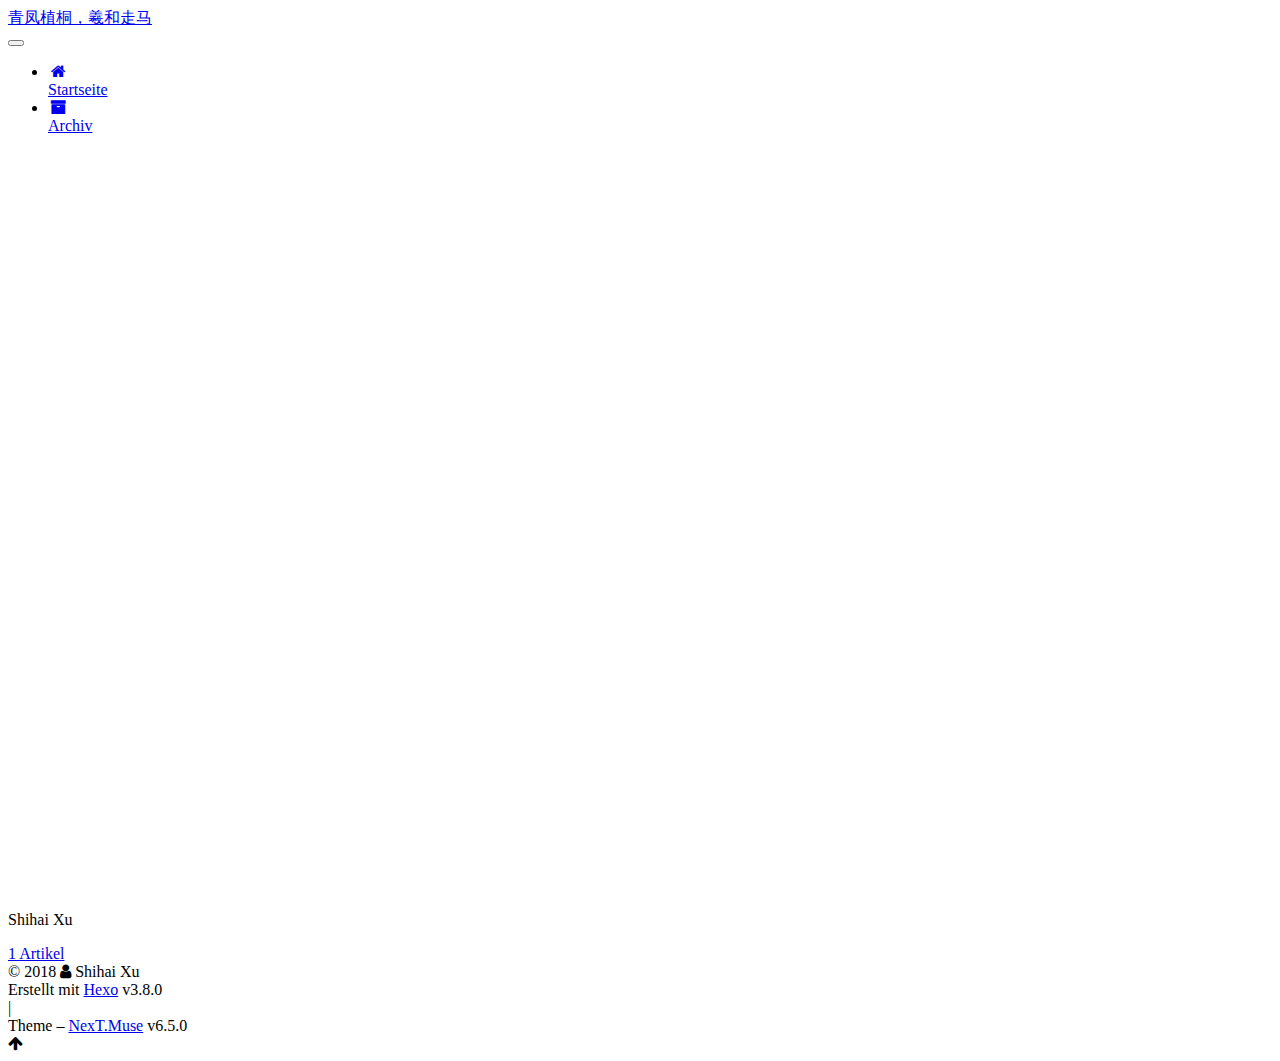
==== commit e60c5c1b: "Site updated: 2018-11-01 19:57:46" ====
--- a/index.html
+++ b/index.html
@@ -220,7 +220,7 @@
           
           <li class="menu-item menu-item-home menu-item-active">
     <a href="/" rel="section">
-      <i class="menu-item-icon fa fa-fw fa-home"></i> <br>Home</a>
+      <i class="menu-item-icon fa fa-fw fa-home"></i> <br>Startseite</a>
   </li>
         
         
@@ -228,7 +228,7 @@
           
           <li class="menu-item menu-item-archives">
     <a href="/archives/" rel="section">
-      <i class="menu-item-icon fa fa-fw fa-archive"></i> <br>Archives</a>
+      <i class="menu-item-icon fa fa-fw fa-archive"></i> <br>Archiv</a>
   </li>
 
       
@@ -318,14 +318,14 @@
                 <i class="fa fa-calendar-o"></i>
               </span>
               
-                <span class="post-meta-item-text">Posted on</span>
+                <span class="post-meta-item-text">Veröffentlicht am</span>
               
 
               
                 
               
 
-              <time title="Created: 2018-11-01 18:53:30" itemprop="dateCreated datePublished" datetime="2018-11-01T18:53:30+08:00">2018-11-01</time>
+              <time title="Post created: 2018-11-01 18:53:30" itemprop="dateCreated datePublished" datetime="2018-11-01T18:53:30+08:00">2018-11-01</time>
             
 
             
@@ -452,7 +452,7 @@
                   <a href="/archives/">
                 
                     <span class="site-state-item-count">1</span>
-                    <span class="site-state-item-name">posts</span>
+                    <span class="site-state-item-name">Artikel</span>
                   </a>
                 </div>
               
@@ -509,7 +509,7 @@
 
 
 
-  <div class="powered-by">Powered by <a class="theme-link" target="_blank" href="https://hexo.io">Hexo</a> v3.8.0</div>
+  <div class="powered-by">Erstellt mit  <a class="theme-link" target="_blank" href="https://hexo.io">Hexo</a> v3.8.0</div>
 
 
 
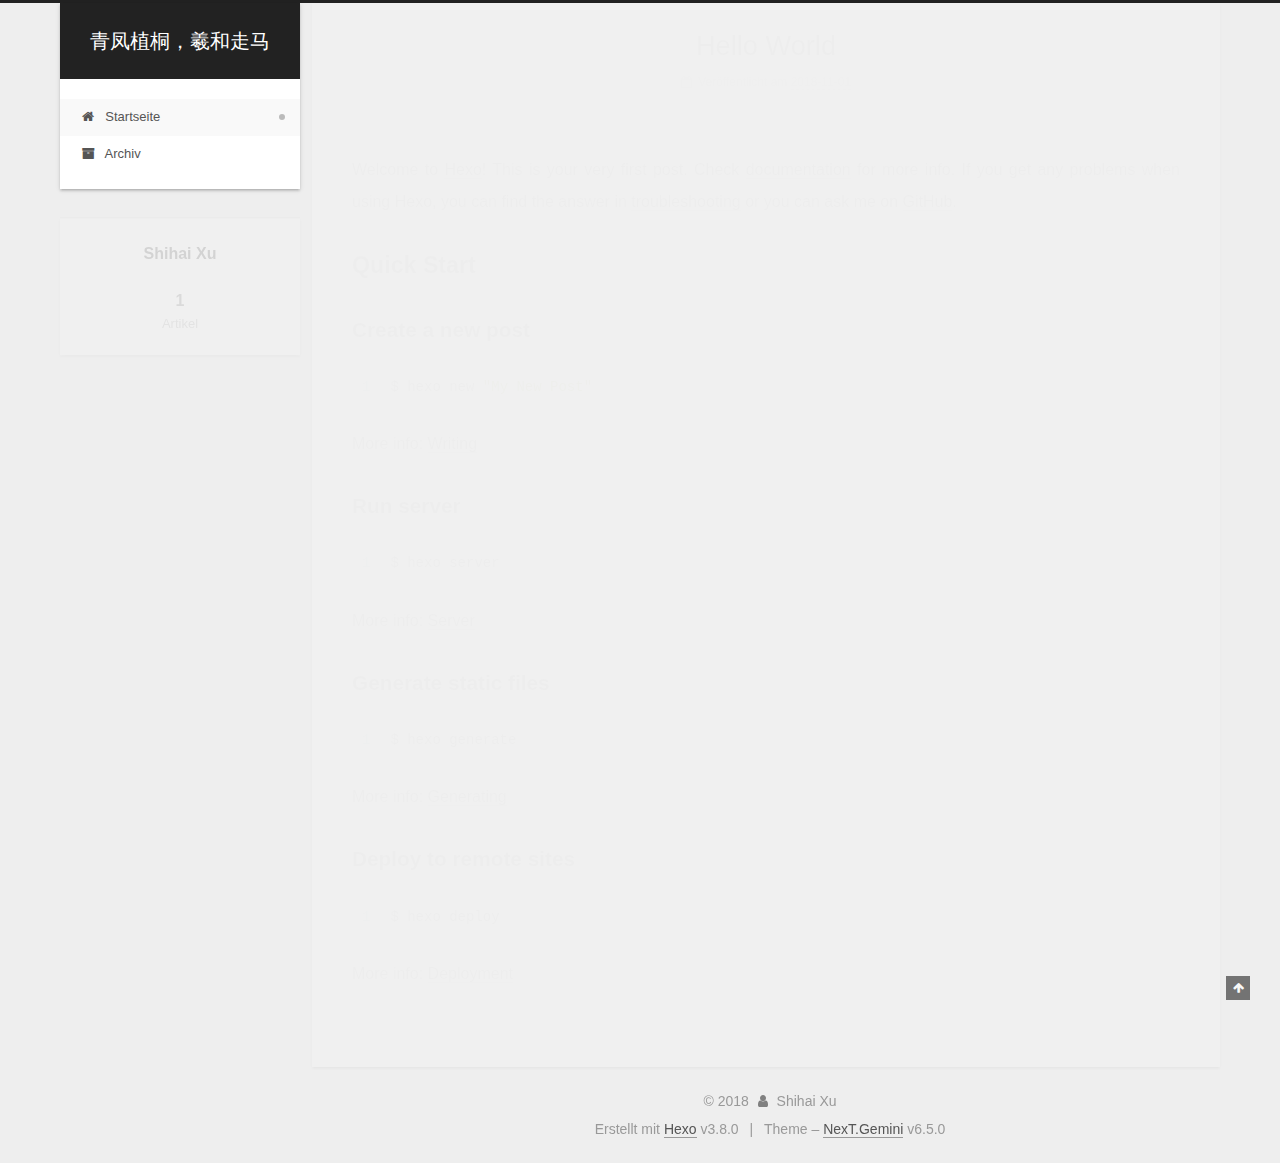
==== commit 1f621259: "Site updated: 2018-11-01 19:58:39" ====
--- a/index.html
+++ b/index.html
@@ -14,7 +14,7 @@
   
 
 
-<html class="theme-next muse use-motion" lang="">
+<html class="theme-next gemini use-motion" lang="">
 <head><meta name="generator" content="Hexo 3.8.0">
   <meta charset="UTF-8">
 <meta http-equiv="X-UA-Compatible" content="IE=edge">
@@ -84,7 +84,7 @@
   var NexT = window.NexT || {};
   var CONFIG = {
     root: '/',
-    scheme: 'Muse',
+    scheme: 'Gemini',
     version: '6.5.0',
     sidebar: {"position":"left","display":"post","offset":12,"b2t":false,"scrollpercent":false,"onmobile":false},
     fancybox: false,
@@ -237,9 +237,6 @@
   
 
   
-    
-
-  
 
   
 </nav>
@@ -259,6 +256,9 @@
     <main id="main" class="main">
       <div class="main-inner">
         <div class="content-wrap">
+          
+            
+
           
           <div id="content" class="content">
             
@@ -517,7 +517,7 @@
 
 
 
-  <div class="theme-info">Theme – <a class="theme-link" target="_blank" href="https://theme-next.org">NexT.Muse</a> v6.5.0</div>
+  <div class="theme-info">Theme – <a class="theme-link" target="_blank" href="https://theme-next.org">NexT.Gemini</a> v6.5.0</div>
 
 
 
@@ -610,6 +610,13 @@
   
   
 
+
+  <script type="text/javascript" src="/js/src/affix.js?v=6.5.0"></script>
+
+  <script type="text/javascript" src="/js/src/schemes/pisces.js?v=6.5.0"></script>
+
+
+
   
 
   
--- a/css/main.css
+++ b/css/main.css
@@ -0,0 +1,3120 @@
+/* normalize.css v3.0.2 | MIT License | git.io/normalize */
+html {
+  font-family: sans-serif; /* 1 */
+  -ms-text-size-adjust: 100%; /* 2 */
+  -webkit-text-size-adjust: 100%; /* 2 */
+}
+body {
+  margin: 0;
+}
+article,
+aside,
+details,
+figcaption,
+figure,
+footer,
+header,
+hgroup,
+main,
+menu,
+nav,
+section,
+summary {
+  display: block;
+}
+audio,
+canvas,
+progress,
+video {
+  display: inline-block; /* 1 */
+  vertical-align: baseline; /* 2 */
+}
+audio:not([controls]) {
+  display: none;
+  height: 0;
+}
+[hidden],
+template {
+  display: none;
+}
+a {
+  background-color: transparent;
+}
+a:active,
+a:hover {
+  outline: 0;
+}
+abbr[title] {
+  border-bottom: 1px dotted;
+}
+b,
+strong {
+  font-weight: bold;
+}
+dfn {
+  font-style: italic;
+}
+h1 {
+  font-size: 2em;
+  margin: 0.67em 0;
+}
+mark {
+  background: #ff0;
+  color: #000;
+}
+small {
+  font-size: 80%;
+}
+sub,
+sup {
+  font-size: 75%;
+  line-height: 0;
+  position: relative;
+  vertical-align: baseline;
+}
+sup {
+  top: -0.5em;
+}
+sub {
+  bottom: -0.25em;
+}
+img {
+  border: 0;
+}
+svg:not(:root) {
+  overflow: hidden;
+}
+figure {
+  margin: 1em 40px;
+}
+hr {
+  -moz-box-sizing: content-box;
+  box-sizing: content-box;
+  height: 0;
+}
+pre {
+  overflow: auto;
+}
+code,
+kbd,
+pre,
+samp {
+  font-family: monospace, monospace;
+  font-size: 1em;
+}
+button,
+input,
+optgroup,
+select,
+textarea {
+  color: inherit; /* 1 */
+  font: inherit; /* 2 */
+  margin: 0; /* 3 */
+}
+button {
+  overflow: visible;
+}
+button,
+select {
+  text-transform: none;
+}
+button,
+html input[type="button"],
+input[type="reset"],
+input[type="submit"] {
+  -webkit-appearance: button; /* 2 */
+  cursor: pointer; /* 3 */
+}
+button[disabled],
+html input[disabled] {
+  cursor: default;
+}
+button::-moz-focus-inner,
+input::-moz-focus-inner {
+  border: 0;
+  padding: 0;
+}
+input {
+  line-height: normal;
+}
+input[type="checkbox"],
+input[type="radio"] {
+  box-sizing: border-box; /* 1 */
+  padding: 0; /* 2 */
+}
+input[type="number"]::-webkit-inner-spin-button,
+input[type="number"]::-webkit-outer-spin-button {
+  height: auto;
+}
+input[type="search"] {
+  -webkit-appearance: textfield; /* 1 */
+  -moz-box-sizing: content-box;
+  -webkit-box-sizing: content-box; /* 2 */
+  box-sizing: content-box;
+}
+input[type="search"]::-webkit-search-cancel-button,
+input[type="search"]::-webkit-search-decoration {
+  -webkit-appearance: none;
+}
+fieldset {
+  border: 1px solid #c0c0c0;
+  margin: 0 2px;
+  padding: 0.35em 0.625em 0.75em;
+}
+legend {
+  border: 0; /* 1 */
+  padding: 0; /* 2 */
+}
+textarea {
+  overflow: auto;
+}
+optgroup {
+  font-weight: bold;
+}
+table {
+  border-collapse: collapse;
+  border-spacing: 0;
+}
+td,
+th {
+  padding: 0;
+}
+::selection {
+  background: #262a30;
+  color: #fff;
+}
+body {
+  position: relative;
+  font-family: 'Lato', "PingFang SC", "Microsoft YaHei", sans-serif;
+  font-size: 14px;
+  line-height: 2;
+  color: #555;
+  background: #eee;
+}
+@media (max-width: 767px) {
+  body {
+    padding-right: 0 !important;
+  }
+}
+@media (min-width: 768px) and (max-width: 991px) {
+  body {
+    padding-right: 0 !important;
+  }
+}
+@media (min-width: 1200px) {
+  body {
+    font-size: 16px;
+  }
+}
+h1,
+h2,
+h3,
+h4,
+h5,
+h6 {
+  margin: 0;
+  padding: 0;
+  font-weight: bold;
+  line-height: 1.5;
+  font-family: 'Lato', "PingFang SC", "Microsoft YaHei", sans-serif;
+}
+h1,
+h2,
+h3,
+h4,
+h5,
+h6 {
+  margin: 20px 0 15px;
+}
+h1 {
+  font-size: 22px;
+}
+@media (max-width: 767px) {
+  h1 {
+    font-size: 18px;
+  }
+}
+h2 {
+  font-size: 20px;
+}
+@media (max-width: 767px) {
+  h2 {
+    font-size: 16px;
+  }
+}
+h3 {
+  font-size: 18px;
+}
+@media (max-width: 767px) {
+  h3 {
+    font-size: 14px;
+  }
+}
+h4 {
+  font-size: 16px;
+}
+@media (max-width: 767px) {
+  h4 {
+    font-size: 12px;
+  }
+}
+h5 {
+  font-size: 14px;
+}
+@media (max-width: 767px) {
+  h5 {
+    font-size: 10px;
+  }
+}
+h6 {
+  font-size: 12px;
+}
+@media (max-width: 767px) {
+  h6 {
+    font-size: 8px;
+  }
+}
+p {
+  margin: 0 0 20px 0;
+}
+a,
+span.exturl {
+  overflow-wrap: break-word;
+  word-wrap: break-word;
+  background-color: transparent;
+  color: #555;
+  text-decoration: none;
+  outline: none;
+  border-bottom: 1px solid #999;
+  cursor: pointer;
+}
+a:hover,
+span.exturl:hover,
+a:active,
+span.exturl:active {
+  color: #222;
+  border-bottom-color: #222;
+}
+blockquote {
+  margin: 0;
+  padding: 0;
+}
+img {
+  display: block;
+  margin: auto;
+  max-width: 100%;
+  height: auto;
+}
+hr {
+  margin: 40px 0;
+  height: 3px;
+  border: none;
+  background-color: #ddd;
+  background-image: repeating-linear-gradient(-45deg, #fff, #fff 4px, transparent 4px, transparent 8px);
+}
+blockquote {
+  padding: 0 15px;
+  color: #666;
+  border-left: 4px solid #ddd;
+}
+blockquote cite::before {
+  content: "-";
+  padding: 0 5px;
+}
+dt {
+  font-weight: 700;
+}
+dd {
+  margin: 0;
+  padding: 0;
+}
+kbd {
+  border: 1px solid #ccc;
+  border-radius: 0.2em;
+  box-shadow: 0.1em 0.1em 0.2em rgba(0,0,0,0.1);
+  background-color: #f9f9f9;
+  font-family: inherit;
+  background-image: -webkit-linear-gradient(top, #eee, #fff, #eee);
+  padding: 0.1em 0.3em;
+  white-space: nowrap;
+}
+.text-left {
+  text-align: left;
+}
+.text-center {
+  text-align: center;
+}
+.text-right {
+  text-align: right;
+}
+.text-justify {
+  text-align: justify;
+}
+.text-nowrap {
+  white-space: nowrap;
+}
+.text-lowercase {
+  text-transform: lowercase;
+}
+.text-uppercase {
+  text-transform: uppercase;
+}
+.text-capitalize {
+  text-transform: capitalize;
+}
+.center-block {
+  display: block;
+  margin-left: auto;
+  margin-right: auto;
+}
+.clearfix:before,
+.clearfix:after {
+  content: " ";
+  display: table;
+}
+.clearfix:after {
+  clear: both;
+}
+.pullquote {
+  width: 45%;
+}
+.pullquote.left {
+  float: left;
+  margin-left: 5px;
+  margin-right: 10px;
+}
+.pullquote.right {
+  float: right;
+  margin-left: 10px;
+  margin-right: 5px;
+}
+.affix.affix.affix {
+  position: fixed;
+}
+.translation {
+  margin-top: -20px;
+  font-size: 14px;
+  color: #999;
+}
+.scrollbar-measure {
+  width: 100px;
+  height: 100px;
+  overflow: scroll;
+  position: absolute;
+  top: -9999px;
+}
+.use-motion .motion-element {
+  opacity: 0;
+}
+table {
+  margin: 20px 0;
+  width: 100%;
+  border-collapse: collapse;
+  border-spacing: 0;
+  border: 1px solid #ddd;
+  font-size: 14px;
+  word-break: break-all;
+}
+table>tbody>tr:nth-of-type(odd) {
+  background-color: #f9f9f9;
+}
+table>tbody>tr:hover {
+  background-color: #f5f5f5;
+}
+caption,
+th,
+td {
+  padding: 8px;
+  text-align: left;
+  vertical-align: middle;
+  font-weight: normal;
+}
+th,
+td {
+  border-bottom: 3px solid #ddd;
+  border-right: 1px solid #eee;
+}
+th {
+  padding-bottom: 10px;
+  font-weight: 700;
+}
+td {
+  border-bottom-width: 1px;
+}
+html,
+body {
+  height: 100%;
+}
+.container {
+  position: relative;
+  min-height: 100%;
+}
+.header-inner {
+  margin: 0 auto;
+  padding: 100px 0 70px;
+  width: calc(100% - 20px);
+}
+@media (min-width: 1200px) {
+  .container .header-inner {
+    width: 1160px;
+  }
+}
+@media (min-width: 1600px) {
+  .container .header-inner {
+    width: 73%;
+  }
+}
+.main {
+  padding-bottom: 150px;
+}
+.main-inner {
+  margin: 0 auto;
+  width: calc(100% - 20px);
+}
+@media (min-width: 1200px) {
+  .container .main-inner {
+    width: 1160px;
+  }
+}
+@media (min-width: 1600px) {
+  .container .main-inner {
+    width: 73%;
+  }
+}
+.footer {
+  position: absolute;
+  left: 0;
+  bottom: 0;
+  width: 100%;
+  min-height: 50px;
+}
+.footer-inner {
+  box-sizing: border-box;
+  margin: 20px auto;
+  width: calc(100% - 20px);
+}
+@media (min-width: 1200px) {
+  .container .footer-inner {
+    width: 1160px;
+  }
+}
+@media (min-width: 1600px) {
+  .container .footer-inner {
+    width: 73%;
+  }
+}
+pre,
+.highlight {
+  overflow: auto;
+  margin: 20px 0;
+  padding: 0;
+  font-size: 14px;
+  color: #4d4d4c;
+  background: #f7f7f7;
+  line-height: 1.6;
+}
+pre,
+code {
+  font-family: consolas, Menlo, "PingFang SC", "Microsoft YaHei", monospace;
+}
+code {
+  overflow-wrap: break-word;
+  word-wrap: break-word;
+  padding: 2px 4px;
+  color: #555;
+  background: #eee;
+  border-radius: 3px;
+  font-size: 14px;
+}
+pre {
+  padding: 10px;
+}
+pre code {
+  padding: 0;
+  color: #4d4d4c;
+  background: none;
+  text-shadow: none;
+}
+.highlight {
+  border-radius: 1px;
+}
+.highlight pre {
+  border: none;
+  margin: 0;
+  padding: 10px 0;
+}
+.highlight table {
+  margin: 0;
+  width: auto;
+  border: none;
+}
+.highlight td {
+  border: none;
+  padding: 0;
+}
+.highlight figcaption {
+  font-size: 1em;
+  color: #4d4d4c;
+  line-height: 1em;
+  margin-bottom: 1em;
+  margin: 0em;
+  padding: 0.5em;
+  background: #eee;
+  border-bottom: 1px solid #e9e9e9;
+}
+.highlight figcaption:before,
+.highlight figcaption:after {
+  content: " ";
+  display: table;
+}
+.highlight figcaption:after {
+  clear: both;
+}
+.highlight figcaption a {
+  float: right;
+  color: #4d4d4c;
+}
+.highlight figcaption a:hover {
+  border-bottom-color: #4d4d4c;
+}
+.highlight .gutter pre {
+  padding-left: 10px;
+  padding-right: 10px;
+  color: #869194;
+  text-align: right;
+  background-color: #eff2f3;
+}
+.highlight .code pre {
+  width: 100%;
+  padding-left: 10px;
+  padding-right: 10px;
+  background-color: #f7f7f7;
+}
+.highlight .line {
+  height: 20px;
+}
+.gutter {
+  -webkit-user-select: none;
+  -moz-user-select: none;
+  -ms-user-select: none;
+  user-select: none;
+}
+.gist table {
+  width: auto;
+}
+.gist table td {
+  border: none;
+}
+pre .deletion {
+  background: #fdd;
+}
+pre .addition {
+  background: #dfd;
+}
+pre .meta {
+  color: #8959a8;
+}
+pre .comment {
+  color: #8e908c;
+}
+pre .variable,
+pre .attribute,
+pre .tag,
+pre .regexp,
+pre .ruby .constant,
+pre .xml .tag .title,
+pre .xml .pi,
+pre .xml .doctype,
+pre .html .doctype,
+pre .css .id,
+pre .css .class,
+pre .css .pseudo {
+  color: #c82829;
+}
+pre .number,
+pre .preprocessor,
+pre .built_in,
+pre .literal,
+pre .params,
+pre .constant,
+pre .command {
+  color: #f5871f;
+}
+pre .ruby .class .title,
+pre .css .rules .attribute,
+pre .string,
+pre .value,
+pre .inheritance,
+pre .header,
+pre .ruby .symbol,
+pre .xml .cdata,
+pre .special,
+pre .number,
+pre .formula {
+  color: #718c00;
+}
+pre .title,
+pre .css .hexcolor {
+  color: #3e999f;
+}
+pre .function,
+pre .python .decorator,
+pre .python .title,
+pre .ruby .function .title,
+pre .ruby .title .keyword,
+pre .perl .sub,
+pre .javascript .title,
+pre .coffeescript .title {
+  color: #4271ae;
+}
+pre .keyword,
+pre .javascript .function {
+  color: #8959a8;
+}
+.posts-expand .post-body img.full-image {
+  border: none;
+}
+.blockquote-center,
+.page-home .post-type-quote blockquote,
+.page-post-detail .post-type-quote blockquote {
+  position: relative;
+  margin: 40px 0;
+  padding: 0;
+  border-left: none;
+  text-align: center;
+}
+.blockquote-center::before,
+.page-home .post-type-quote blockquote::before,
+.page-post-detail .post-type-quote blockquote::before,
+.blockquote-center::after,
+.page-home .post-type-quote blockquote::after,
+.page-post-detail .post-type-quote blockquote::after {
+  position: absolute;
+  content: ' ';
+  display: block;
+  width: 100%;
+  height: 24px;
+  opacity: 0.2;
+  background-repeat: no-repeat;
+  background-position: 0 -6px;
+  background-size: 22px 22px;
+}
+.blockquote-center::before,
+.page-home .post-type-quote blockquote::before,
+.page-post-detail .post-type-quote blockquote::before {
+  top: -20px;
+  background-image: url("../images/quote-l.svg");
+  border-top: 1px solid #ccc;
+}
+.blockquote-center::after,
+.page-home .post-type-quote blockquote::after,
+.page-post-detail .post-type-quote blockquote::after {
+  bottom: -20px;
+  background-image: url("../images/quote-r.svg");
+  border-bottom: 1px solid #ccc;
+  background-position: 100% 8px;
+}
+.blockquote-center p,
+.page-home .post-type-quote blockquote p,
+.page-post-detail .post-type-quote blockquote p,
+.blockquote-center div,
+.page-home .post-type-quote blockquote div,
+.page-post-detail .post-type-quote blockquote div {
+  text-align: center;
+}
+.post .post-body .group-picture img {
+  box-sizing: border-box;
+  padding: 0 3px;
+  border: none;
+}
+.post .group-picture-row {
+  overflow: hidden;
+  margin-top: 6px;
+}
+.post .group-picture-row:first-child {
+  margin-top: 0;
+}
+.post .group-picture-column {
+  float: left;
+}
+.page-post-detail .post-body .group-picture-column {
+  float: none;
+  margin-top: 10px;
+  width: auto !important;
+}
+.page-post-detail .post-body .group-picture-column img {
+  margin: 0 auto;
+}
+.page-archive .group-picture-container {
+  overflow: hidden;
+}
+.page-archive .group-picture-row {
+  float: left;
+}
+.page-archive .group-picture-row:first-child {
+  margin-top: 6px;
+}
+.page-archive .group-picture-column {
+  max-width: 150px;
+  max-height: 150px;
+}
+.post-body .note {
+  position: relative;
+  padding: 15px;
+  margin-bottom: 20px;
+  border: 1px solid #eee;
+  border-left-width: 5px;
+  border-radius: 3px;
+}
+.post-body .note h2,
+.post-body .note h3,
+.post-body .note h4,
+.post-body .note h5,
+.post-body .note h6 {
+  margin-top: 0;
+  margin-bottom: 0;
+  border-bottom: initial;
+  padding-top: 0 !important;
+}
+.post-body .note p:first-child,
+.post-body .note ul:first-child,
+.post-body .note ol:first-child,
+.post-body .note table:first-child,
+.post-body .note pre:first-child,
+.post-body .note blockquote:first-child {
+  margin-top: 0;
+}
+.post-body .note p:last-child,
+.post-body .note ul:last-child,
+.post-body .note ol:last-child,
+.post-body .note table:last-child,
+.post-body .note pre:last-child,
+.post-body .note blockquote:last-child {
+  margin-bottom: 0;
+}
+.post-body .note.default {
+  border-left-color: #777;
+}
+.post-body .note.default h2,
+.post-body .note.default h3,
+.post-body .note.default h4,
+.post-body .note.default h5,
+.post-body .note.default h6 {
+  color: #777;
+}
+.post-body .note.primary {
+  border-left-color: #6f42c1;
+}
+.post-body .note.primary h2,
+.post-body .note.primary h3,
+.post-body .note.primary h4,
+.post-body .note.primary h5,
+.post-body .note.primary h6 {
+  color: #6f42c1;
+}
+.post-body .note.info {
+  border-left-color: #428bca;
+}
+.post-body .note.info h2,
+.post-body .note.info h3,
+.post-body .note.info h4,
+.post-body .note.info h5,
+.post-body .note.info h6 {
+  color: #428bca;
+}
+.post-body .note.success {
+  border-left-color: #5cb85c;
+}
+.post-body .note.success h2,
+.post-body .note.success h3,
+.post-body .note.success h4,
+.post-body .note.success h5,
+.post-body .note.success h6 {
+  color: #5cb85c;
+}
+.post-body .note.warning {
+  border-left-color: #f0ad4e;
+}
+.post-body .note.warning h2,
+.post-body .note.warning h3,
+.post-body .note.warning h4,
+.post-body .note.warning h5,
+.post-body .note.warning h6 {
+  color: #f0ad4e;
+}
+.post-body .note.danger {
+  border-left-color: #d9534f;
+}
+.post-body .note.danger h2,
+.post-body .note.danger h3,
+.post-body .note.danger h4,
+.post-body .note.danger h5,
+.post-body .note.danger h6 {
+  color: #d9534f;
+}
+.post-body .label {
+  display: inline;
+  padding: 0 2px;
+  white-space: nowrap;
+}
+.post-body .label.default {
+  background-color: #f0f0f0;
+}
+.post-body .label.primary {
+  background-color: #efe6f7;
+}
+.post-body .label.info {
+  background-color: #e5f2f8;
+}
+.post-body .label.success {
+  background-color: #e7f4e9;
+}
+.post-body .label.warning {
+  background-color: #fcf6e1;
+}
+.post-body .label.danger {
+  background-color: #fae8eb;
+}
+.post-body .tabs {
+  position: relative;
+  display: block;
+  margin-bottom: 20px;
+  padding-top: 10px;
+}
+.post-body .tabs ul.nav-tabs {
+  margin: 0;
+  padding: 0;
+  display: flex;
+  margin-bottom: -1px;
+}
+@media (max-width: 413px) {
+  .post-body .tabs ul.nav-tabs {
+    display: block;
+    margin-bottom: 5px;
+  }
+}
+.post-body .tabs ul.nav-tabs li.tab {
+  list-style-type: none !important;
+  margin: 0 0.25em 0 0;
+  border-top: 3px solid transparent;
+  border-left: 1px solid transparent;
+  border-right: 1px solid transparent;
+}
+@media (max-width: 413px) {
+  .post-body .tabs ul.nav-tabs li.tab {
+    margin: initial;
+    border-top: 1px solid transparent;
+    border-left: 3px solid transparent;
+    border-right: 1px solid transparent;
+    border-bottom: 1px solid transparent;
+  }
+}
+.post-body .tabs ul.nav-tabs li.tab a {
+  outline: 0;
+  border-bottom: initial;
+  display: block;
+  line-height: 1.8em;
+  padding: 0.25em 0.75em;
+  transition-duration: 0.2s;
+  transition-timing-function: ease-out;
+  transition-delay: 0s;
+}
+.post-body .tabs ul.nav-tabs li.tab a i {
+  width: 1.285714285714286em;
+}
+.post-body .tabs ul.nav-tabs li.tab.active {
+  border-top: 3px solid #fc6423;
+  border-left: 1px solid #ddd;
+  border-right: 1px solid #ddd;
+  background-color: #fff;
+}
+@media (max-width: 413px) {
+  .post-body .tabs ul.nav-tabs li.tab.active {
+    border-top: 1px solid #ddd;
+    border-left: 3px solid #fc6423;
+    border-right: 1px solid #ddd;
+    border-bottom: 1px solid #ddd;
+  }
+}
+.post-body .tabs ul.nav-tabs li.tab.active a {
+  cursor: default;
+  color: #555;
+}
+.post-body .tabs .tab-content {
+  background-color: #fff;
+}
+.post-body .tabs .tab-content .tab-pane {
+  border: 1px solid #ddd;
+  padding: 20px 20px 0 20px;
+}
+.post-body .tabs .tab-content .tab-pane:not(.active) {
+  display: none !important;
+}
+.post-body .tabs .tab-content .tab-pane.active {
+  display: block !important;
+}
+.btn {
+  display: inline-block;
+  padding: 0 20px;
+  font-size: 14px;
+  color: #555;
+  background: #fff;
+  border: 2px solid #555;
+  text-decoration: none;
+  border-radius: 2px;
+  transition-property: background-color;
+  transition-duration: 0.2s;
+  transition-timing-function: ease-in-out;
+  transition-delay: 0s;
+  line-height: 2;
+}
+.btn:hover {
+  border-color: #222;
+  color: #fff;
+  background: #222;
+}
+.btn +.btn {
+  margin: 0 0 8px 8px;
+}
+.btn .fa-fw {
+  width: 1.285714285714286em;
+  text-align: left;
+}
+.btn-bar {
+  display: block;
+  width: 22px;
+  height: 2px;
+  background: #555;
+  border-radius: 1px;
+}
+.btn-bar+.btn-bar {
+  margin-top: 4px;
+}
+.pagination {
+  margin: 120px 0 40px;
+  text-align: center;
+  border-top: 1px solid #eee;
+}
+.page-number-basic,
+.pagination .prev,
+.pagination .next,
+.pagination .page-number,
+.pagination .space {
+  display: inline-block;
+  position: relative;
+  top: -1px;
+  margin: 0 10px;
+  padding: 0 11px;
+}
+@media (max-width: 767px) {
+  .page-number-basic,
+  .pagination .prev,
+  .pagination .next,
+  .pagination .page-number,
+  .pagination .space {
+    margin: 0 5px;
+  }
+}
+.pagination .prev,
+.pagination .next,
+.pagination .page-number {
+  border-bottom: 0;
+  border-top: 1px solid #eee;
+  transition-property: border-color;
+  transition-duration: 0.2s;
+  transition-timing-function: ease-in-out;
+  transition-delay: 0s;
+}
+.pagination .prev:hover,
+.pagination .next:hover,
+.pagination .page-number:hover {
+  border-top-color: #222;
+}
+.pagination .space {
+  padding: 0;
+  margin: 0;
+}
+.pagination .prev {
+  margin-left: 0;
+}
+.pagination .next {
+  margin-right: 0;
+}
+.pagination .page-number.current {
+  color: #fff;
+  background: #ccc;
+  border-top-color: #ccc;
+}
+@media (max-width: 767px) {
+  .pagination {
+    border-top: none;
+  }
+  .pagination .prev,
+  .pagination .next,
+  .pagination .page-number {
+    margin-bottom: 10px;
+    border-top: 0;
+    border-bottom: 1px solid #eee;
+    padding: 0 10px;
+  }
+  .pagination .prev:hover,
+  .pagination .next:hover,
+  .pagination .page-number:hover {
+    border-bottom-color: #222;
+  }
+}
+.comments {
+  margin: 60px 20px 0;
+}
+.tag-cloud {
+  text-align: center;
+}
+.tag-cloud a {
+  display: inline-block;
+  margin: 10px;
+}
+.back-to-top {
+  box-sizing: border-box;
+  position: fixed;
+  bottom: -100px;
+  right: 30px;
+  z-index: 1050;
+  padding: 0 6px;
+  width: 24px;
+  background: #222;
+  font-size: 12px;
+  opacity: 0.6;
+  color: #fff;
+  cursor: pointer;
+  text-align: center;
+  -webkit-transform: translateZ(0);
+  transition-property: bottom;
+  transition-duration: 0.2s;
+  transition-timing-function: ease-in-out;
+  transition-delay: 0s;
+}
+@media (min-width: 768px) and (max-width: 991px) {
+  .back-to-top {
+    display: none !important;
+  }
+}
+@media (max-width: 767px) {
+  .back-to-top {
+    display: none !important;
+  }
+}
+.back-to-top.back-to-top-on {
+  bottom: 30px;
+}
+.header {
+  background: transparent;
+}
+.header-inner {
+  position: relative;
+}
+.headband {
+  height: 3px;
+  background: #222;
+}
+.site-meta {
+  margin: 0;
+  text-align: center;
+}
+@media (max-width: 767px) {
+  .site-meta {
+    text-align: center;
+  }
+}
+.brand {
+  position: relative;
+  display: inline-block;
+  padding: 0 40px;
+  color: #fff;
+  background: #222;
+  border-bottom: none;
+}
+.brand:hover {
+  color: #fff;
+}
+.logo {
+  display: inline-block;
+  margin-right: 5px;
+  line-height: 36px;
+  vertical-align: top;
+}
+.site-title {
+  display: inline-block;
+  vertical-align: top;
+  line-height: 36px;
+  font-size: 20px;
+  font-weight: normal;
+  font-family: 'Lato', "PingFang SC", "Microsoft YaHei", sans-serif;
+}
+.site-subtitle {
+  margin-top: 10px;
+  font-size: 13px;
+  color: #ddd;
+}
+.use-motion .brand {
+  opacity: 0;
+}
+.use-motion .logo,
+.use-motion .site-title,
+.use-motion .site-subtitle {
+  opacity: 0;
+  position: relative;
+  top: -10px;
+}
+.site-nav-toggle {
+  display: none;
+  position: absolute;
+  top: 10px;
+  left: 10px;
+}
+@media (max-width: 767px) {
+  .site-nav-toggle {
+    display: block;
+  }
+}
+.site-nav-toggle button {
+  margin-top: 2px;
+  padding: 9px 10px;
+  background: transparent;
+  border: none;
+}
+@media (max-width: 767px) {
+  .site-nav {
+    display: none;
+    margin: 0 -10px;
+    padding: 0 10px;
+    clear: both;
+    border-top: 1px solid #ddd;
+  }
+}
+@media (min-width: 768px) and (max-width: 991px) {
+  .site-nav {
+    display: block !important;
+  }
+}
+@media (min-width: 992px) {
+  .site-nav {
+    display: block !important;
+  }
+}
+.menu {
+  margin-top: 20px;
+  padding-left: 0;
+  text-align: center;
+}
+.menu .menu-item {
+  display: inline-block;
+  margin: 0 10px;
+  list-style: none;
+}
+@media screen and (max-width: 767px) {
+  .menu .menu-item {
+    margin-top: 10px;
+  }
+}
+.menu .menu-item a {
+  display: block;
+  font-size: 13px;
+  line-height: inherit;
+  border-bottom: 1px solid transparent;
+  transition-property: border-color;
+  transition-duration: 0.2s;
+  transition-timing-function: ease-in-out;
+  transition-delay: 0s;
+}
+.menu .menu-item a:hover,
+.menu-item-active a {
+  border-bottom-color: #222;
+}
+.menu .menu-item .fa {
+  margin-right: 5px;
+}
+.use-motion .menu-item {
+  opacity: 0;
+}
+.post-body {
+  overflow-wrap: break-word;
+  word-wrap: break-word;
+  font-family: 'Lato', "PingFang SC", "Microsoft YaHei", sans-serif;
+}
+.post-body span.exturl .fa {
+  font-size: 14px;
+  margin-left: 4px;
+}
+.post-body .fancybox img {
+  display: block !important;
+  margin: 0 auto;
+  cursor: pointer;
+  cursor: zoom-in;
+  cursor: -webkit-zoom-in;
+}
+.post-body .image-caption,
+.post-body .figure .caption {
+  margin: -20px auto 15px;
+  text-align: center;
+  font-size: 14px;
+  color: #999;
+  font-weight: bold;
+  line-height: 1;
+}
+.post-sticky-flag {
+  display: inline-block;
+  font-size: 16px;
+  -ms-transform: rotate(30deg);
+  -webkit-transform: rotate(30deg);
+  -moz-transform: rotate(30deg);
+  -ms-transform: rotate(30deg);
+  -o-transform: rotate(30deg);
+  transform: rotate(30deg);
+}
+.use-motion .post-block,
+.use-motion .pagination,
+.use-motion .comments {
+  opacity: 0;
+}
+.use-motion .post-header {
+  opacity: 0;
+}
+.use-motion .post-body {
+  opacity: 0;
+}
+.use-motion .collection-title {
+  opacity: 0;
+}
+.posts-expand {
+  padding-top: 40px;
+}
+@media (max-width: 767px) {
+  .posts-expand {
+    margin: 0 20px;
+  }
+  .post-body pre .gutter pre {
+    padding-right: 10px;
+  }
+  .post-body .highlight {
+    margin-left: 0px;
+    margin-right: 0px;
+    padding: 0;
+  }
+  .post-body .highlight .gutter pre {
+    padding-right: 10px;
+  }
+}
+@media (min-width: 992px) {
+  .posts-expand .post-body {
+    text-align: justify;
+  }
+}
+.posts-expand .post-body h2,
+.posts-expand .post-body h3,
+.posts-expand .post-body h4,
+.posts-expand .post-body h5,
+.posts-expand .post-body h6 {
+  padding-top: 10px;
+}
+.posts-expand .post-body h2 .header-anchor,
+.posts-expand .post-body h3 .header-anchor,
+.posts-expand .post-body h4 .header-anchor,
+.posts-expand .post-body h5 .header-anchor,
+.posts-expand .post-body h6 .header-anchor {
+  float: right;
+  margin-left: 10px;
+  color: #ccc;
+  border-bottom-style: none;
+  visibility: hidden;
+}
+.posts-expand .post-body h2 .header-anchor:hover,
+.posts-expand .post-body h3 .header-anchor:hover,
+.posts-expand .post-body h4 .header-anchor:hover,
+.posts-expand .post-body h5 .header-anchor:hover,
+.posts-expand .post-body h6 .header-anchor:hover {
+  color: inherit;
+}
+.posts-expand .post-body h2:hover .header-anchor,
+.posts-expand .post-body h3:hover .header-anchor,
+.posts-expand .post-body h4:hover .header-anchor,
+.posts-expand .post-body h5:hover .header-anchor,
+.posts-expand .post-body h6:hover .header-anchor {
+  visibility: visible;
+}
+.posts-expand .post-body ul li {
+  list-style: circle;
+}
+.posts-expand .post-body img {
+  box-sizing: border-box;
+  margin: auto;
+  padding: 3px;
+  border: 1px solid #ddd;
+}
+.posts-expand .post-body .fancybox img {
+  margin: 0 auto 25px;
+}
+.posts-expand .post-body img {
+  margin: 0 auto 25px;
+}
+@media (max-width: 767px) {
+  .posts-collapse {
+    margin: 0 20px;
+  }
+  .posts-collapse .post-title,
+  .posts-collapse .post-meta {
+    display: block;
+    width: auto;
+    text-align: left;
+  }
+}
+.posts-collapse {
+  position: relative;
+  z-index: 1010;
+  margin-left: 55px;
+}
+.posts-collapse::after {
+  content: " ";
+  position: absolute;
+  top: 20px;
+  left: 0;
+  margin-left: -2px;
+  width: 4px;
+  height: 100%;
+  background: #f5f5f5;
+  z-index: -1;
+}
+@media (max-width: 767px) {
+  .posts-collapse {
+    margin: 0 20px;
+  }
+}
+.posts-collapse .collection-title {
+  position: relative;
+  margin: 60px 0;
+}
+.posts-collapse .collection-title h1,
+.posts-collapse .collection-title h2 {
+  margin-left: 20px;
+}
+.posts-collapse .collection-title small {
+  color: #bbb;
+  margin-left: 5px;
+}
+.posts-collapse .collection-title::before {
+  content: " ";
+  position: absolute;
+  left: 0;
+  top: 50%;
+  margin-left: -4px;
+  margin-top: -4px;
+  width: 8px;
+  height: 8px;
+  background: #bbb;
+  border-radius: 50%;
+}
+.posts-collapse .post {
+  margin: 30px 0;
+}
+.posts-collapse .post-header {
+  position: relative;
+  transition-duration: 0.2s;
+  transition-timing-function: ease-in-out;
+  transition-delay: 0s;
+  transition-property: border;
+  border-bottom: 1px dashed #ccc;
+}
+.posts-collapse .post-header::before {
+  content: " ";
+  position: absolute;
+  left: 0;
+  top: 12px;
+  width: 6px;
+  height: 6px;
+  margin-left: -4px;
+  background: #bbb;
+  border-radius: 50%;
+  border: 1px solid #fff;
+  transition-duration: 0.2s;
+  transition-timing-function: ease-in-out;
+  transition-delay: 0s;
+  transition-property: background;
+}
+.posts-collapse .post-header:hover {
+  border-bottom-color: #666;
+}
+.posts-collapse .post-header:hover::before {
+  background: #222;
+}
+.posts-collapse .post-meta {
+  position: absolute;
+  font-size: 12px;
+  left: 20px;
+  top: 5px;
+}
+.posts-collapse .post-comments-count {
+  display: none;
+}
+.posts-collapse .post-title {
+  margin-left: 60px;
+  font-size: 16px;
+  font-weight: normal;
+  line-height: inherit;
+}
+.posts-collapse .post-title::after {
+  margin-left: 3px;
+  opacity: 0.6;
+}
+.posts-collapse .post-title a {
+  color: #666;
+  border-bottom: none;
+}
+.page-home .post-type-quote .post-header,
+.page-post-detail .post-type-quote .post-header,
+.page-home .post-type-quote .post-tags,
+.page-post-detail .post-type-quote .post-tags {
+  display: none;
+}
+.posts-expand .post-title {
+  overflow-wrap: break-word;
+  word-wrap: break-word;
+  text-align: center;
+  font-weight: 400;
+}
+.posts-expand .post-title-link {
+  display: inline-block;
+  position: relative;
+  color: #555;
+  border-bottom: none;
+  line-height: 1.2;
+  vertical-align: top;
+}
+.posts-expand .post-title-link::before {
+  content: "";
+  position: absolute;
+  width: 100%;
+  height: 2px;
+  bottom: 0;
+  left: 0;
+  background-color: #000;
+  visibility: hidden;
+  -webkit-transform: scaleX(0);
+  -moz-transform: scaleX(0);
+  -ms-transform: scaleX(0);
+  -o-transform: scaleX(0);
+  transform: scaleX(0);
+  transition-duration: 0.2s;
+  transition-timing-function: ease-in-out;
+  transition-delay: 0s;
+}
+.posts-expand .post-title-link:hover::before {
+  visibility: visible;
+  -webkit-transform: scaleX(1);
+  -moz-transform: scaleX(1);
+  -ms-transform: scaleX(1);
+  -o-transform: scaleX(1);
+  transform: scaleX(1);
+}
+.posts-expand .post-title-link .fa {
+  font-size: 16px;
+}
+.posts-expand .post-meta {
+  margin: 3px 0 60px 0;
+  color: #999;
+  font-family: 'Lato', "PingFang SC", "Microsoft YaHei", sans-serif;
+  font-size: 12px;
+  text-align: center;
+}
+.posts-expand .post-meta .post-category-list {
+  display: inline-block;
+  margin: 0;
+  padding: 3px;
+}
+.posts-expand .post-meta .post-category-list-link {
+  color: #999;
+}
+.posts-expand .post-meta .post-description {
+  font-size: 14px;
+  margin-top: 2px;
+}
+.posts-expand .post-meta time {
+  border-bottom: 1px dashed #999;
+  cursor: help;
+}
+.post-meta-divider {
+  margin: 0 0.5em;
+}
+.post-meta-item-icon {
+  margin-right: 3px;
+}
+@media (min-width: 768px) and (max-width: 991px) {
+  .post-meta-item-icon {
+    display: inline-block;
+  }
+}
+@media (max-width: 767px) {
+  .post-meta-item-icon {
+    display: inline-block;
+  }
+}
+@media (min-width: 768px) and (max-width: 991px) {
+  .post-meta-item-text {
+    display: none;
+  }
+}
+@media (max-width: 767px) {
+  .post-meta-item-text {
+    display: none;
+  }
+}
+.post-button {
+  margin-top: 40px;
+}
+.posts-expand .post-tags {
+  margin-top: 40px;
+  text-align: center;
+}
+.posts-expand .post-tags a {
+  display: inline-block;
+  margin-right: 10px;
+  font-size: 13px;
+}
+.post-nav {
+  display: table;
+  margin-top: 15px;
+  width: 100%;
+  border-top: 1px solid #eee;
+}
+.post-nav-divider {
+  display: table-cell;
+  width: 10%;
+}
+.post-nav-item {
+  display: table-cell;
+  padding: 10px 0 0 0;
+  width: 45%;
+  vertical-align: top;
+}
+.post-nav-item a {
+  position: relative;
+  display: block;
+  line-height: 25px;
+  font-size: 14px;
+  color: #555;
+  border-bottom: none;
+}
+.post-nav-item a:hover {
+  color: #222;
+  border-bottom: none;
+}
+.post-nav-item a:active {
+  top: 2px;
+}
+.post-nav-item .fa {
+  position: absolute;
+  top: 8px;
+  left: 0;
+  font-size: 12px;
+}
+.post-nav-next a {
+  padding-left: 15px;
+}
+.post-nav-prev {
+  text-align: right;
+}
+.post-nav-prev a {
+  padding-right: 15px;
+}
+.post-nav-prev .fa {
+  right: 0;
+  left: auto;
+}
+.posts-expand .post-eof {
+  display: block;
+  margin: 80px auto 60px;
+  width: 8%;
+  height: 1px;
+  background: #ccc;
+  text-align: center;
+}
+.post:last-child .post-eof.post-eof.post-eof {
+  display: none;
+}
+.post-gallery {
+  display: table;
+  table-layout: fixed;
+  width: 100%;
+  border-collapse: separate;
+}
+.post-gallery-row {
+  display: table-row;
+}
+.post-gallery .post-gallery-img {
+  display: table-cell;
+  text-align: center;
+  vertical-align: middle;
+  border: none;
+}
+.post-gallery .post-gallery-img img {
+  max-width: 100%;
+  max-height: 100%;
+  border: none;
+}
+.fancybox-close,
+.fancybox-close:hover {
+  border: none;
+}
+.rtl.post-body p,
+.rtl.post-body a,
+.rtl.post-body h1,
+.rtl.post-body h2,
+.rtl.post-body h3,
+.rtl.post-body h4,
+.rtl.post-body h5,
+.rtl.post-body h6,
+.rtl.post-body li,
+.rtl.post-body ul,
+.rtl.post-body ol {
+  direction: rtl;
+  font-family: UKIJ Ekran;
+}
+.rtl.post-title {
+  font-family: UKIJ Ekran;
+}
+.sidebar {
+  position: fixed;
+  right: 0;
+  top: 0;
+  bottom: 0;
+  width: 0;
+  z-index: 1040;
+  box-shadow: inset 0 2px 6px #000;
+  background: #222;
+  -webkit-transform: translateZ(0);
+}
+.sidebar a,
+.sidebar .exturl {
+  color: #999;
+  border-bottom-color: #555;
+}
+.sidebar a:hover,
+.sidebar .exturl:hover {
+  color: #eee;
+}
+@media (min-width: 768px) and (max-width: 991px) {
+  .sidebar {
+    display: none !important;
+  }
+}
+@media (max-width: 767px) {
+  .sidebar {
+    display: none !important;
+  }
+}
+.sidebar-inner {
+  position: relative;
+  padding: 20px 10px;
+  color: #999;
+  text-align: center;
+}
+.site-overview-wrap {
+  overflow: hidden;
+}
+.site-overview {
+  overflow-y: auto;
+  overflow-x: hidden;
+}
+.sidebar-toggle {
+  position: fixed;
+  right: 30px;
+  bottom: 45px;
+  width: 14px;
+  height: 14px;
+  padding: 5px;
+  background: #222;
+  line-height: 0;
+  z-index: 1050;
+  cursor: pointer;
+  -webkit-transform: translateZ(0);
+}
+@media (min-width: 768px) and (max-width: 991px) {
+  .sidebar-toggle {
+    display: none !important;
+  }
+}
+@media (max-width: 767px) {
+  .sidebar-toggle {
+    display: none !important;
+  }
+}
+.sidebar-toggle-line {
+  position: relative;
+  display: inline-block;
+  vertical-align: top;
+  height: 2px;
+  width: 100%;
+  background: #fff;
+  margin-top: 3px;
+}
+.sidebar-toggle-line:first-child {
+  margin-top: 0;
+}
+.site-author-image {
+  display: block;
+  margin: 0 auto;
+  padding: 2px;
+  max-width: 120px;
+  height: auto;
+  border: 1px solid #eee;
+  opacity: 1;
+}
+.site-author-name {
+  margin: 0;
+  text-align: center;
+  color: #222;
+  font-weight: 600;
+}
+.site-description {
+  margin-top: 0;
+  text-align: center;
+  font-size: 13px;
+  color: #999;
+}
+.site-state {
+  overflow: hidden;
+  line-height: 1.4;
+  white-space: nowrap;
+  text-align: center;
+}
+.site-state-item {
+  display: inline-block;
+  padding: 0 15px;
+  border-left: 1px solid #eee;
+}
+.site-state-item:first-child {
+  border-left: none;
+}
+.site-state-item a {
+  border-bottom: none;
+}
+.site-state-item-count {
+  display: block;
+  text-align: center;
+  color: inherit;
+  font-weight: 600;
+  font-size: 16px;
+}
+.site-state-item-name {
+  font-size: 13px;
+  color: #999;
+}
+.feed-link {
+  margin-top: 20px;
+}
+.feed-link a {
+  display: inline-block;
+  padding: 0 15px;
+  color: #fc6423;
+  border: 1px solid #fc6423;
+  border-radius: 4px;
+}
+.feed-link a i {
+  color: #fc6423;
+  font-size: 14px;
+}
+.feed-link a:hover {
+  color: #fff;
+  background: #fc6423;
+}
+.feed-link a:hover i {
+  color: #fff;
+}
+.links-of-author {
+  margin-top: 20px;
+}
+.links-of-author a,
+.links-of-author .exturl {
+  display: inline-block;
+  vertical-align: middle;
+  margin-right: 10px;
+  margin-bottom: 10px;
+  border-bottom-color: #555;
+  font-size: 13px;
+}
+.links-of-author a:before,
+.links-of-author .exturl:before {
+  display: inline-block;
+  vertical-align: middle;
+  margin-right: 3px;
+  content: " ";
+  width: 4px;
+  height: 4px;
+  border-radius: 50%;
+  background: #9009b1;
+}
+.links-of-blogroll {
+  font-size: 13px;
+}
+.links-of-blogroll-title {
+  margin-top: 20px;
+  font-size: 14px;
+  font-weight: 600;
+}
+.links-of-blogroll-list {
+  margin: 0;
+  padding: 0;
+  list-style: none;
+}
+.links-of-blogroll-item {
+  padding: 2px 10px;
+}
+.links-of-blogroll-item a {
+  max-width: 280px;
+  box-sizing: border-box;
+  display: inline-block;
+  overflow: hidden;
+  white-space: nowrap;
+  text-overflow: ellipsis;
+}
+.sidebar-nav {
+  margin: 0 0 20px;
+  padding-left: 0;
+}
+.sidebar-nav li {
+  display: inline-block;
+  cursor: pointer;
+  border-bottom: 1px solid transparent;
+  font-size: 14px;
+  color: #555;
+}
+.sidebar-nav li:hover {
+  color: #fc6423;
+}
+.page-post-detail .sidebar-nav-toc {
+  padding: 0 5px;
+}
+.page-post-detail .sidebar-nav-overview {
+  margin-left: 10px;
+}
+.sidebar-nav .sidebar-nav-active {
+  color: #fc6423;
+  border-bottom-color: #fc6423;
+}
+.sidebar-nav .sidebar-nav-active:hover {
+  color: #fc6423;
+}
+.sidebar-panel {
+  display: none;
+}
+.sidebar-panel-active {
+  display: block;
+}
+.post-toc-empty {
+  font-size: 14px;
+  color: #666;
+}
+.post-toc-wrap {
+  overflow: hidden;
+}
+.post-toc {
+  overflow: auto;
+}
+.post-toc ol {
+  margin: 0;
+  padding: 0 2px 5px 10px;
+  text-align: left;
+  list-style: none;
+  font-size: 14px;
+}
+.post-toc ol > ol {
+  padding-left: 0;
+}
+.post-toc ol a {
+  transition-duration: 0.2s;
+  transition-timing-function: ease-in-out;
+  transition-delay: 0s;
+  transition-property: all;
+  color: #666;
+  border-bottom-color: #ccc;
+}
+.post-toc ol a:hover {
+  color: #000;
+  border-bottom-color: #000;
+}
+.post-toc .nav-item {
+  overflow: hidden;
+  text-overflow: ellipsis;
+  white-space: nowrap;
+  line-height: 1.8;
+}
+.post-toc .nav .nav-child {
+  display: none;
+}
+.post-toc .nav .active > .nav-child {
+  display: block;
+}
+.post-toc .nav .active-current > .nav-child {
+  display: block;
+}
+.post-toc .nav .active-current > .nav-child > .nav-item {
+  display: block;
+}
+.post-toc .nav .active > a {
+  color: #fc6423;
+  border-bottom-color: #fc6423;
+}
+.post-toc .nav .active-current > a {
+  color: #fc6423;
+}
+.post-toc .nav .active-current > a:hover {
+  color: #fc6423;
+}
+.footer {
+  font-size: 14px;
+  color: #999;
+}
+.footer img {
+  border: none;
+}
+.footer-inner {
+  text-align: center;
+}
+.with-love {
+  display: inline-block;
+  margin: 0 5px;
+  color: #808080;
+}
+.powered-by,
+.theme-info {
+  display: inline-block;
+}
+.cc-license {
+  margin-top: 10px;
+  text-align: center;
+}
+.cc-license .cc-opacity {
+  opacity: 0.7;
+  border-bottom: none;
+}
+.cc-license .cc-opacity:hover {
+  opacity: 0.9;
+}
+.cc-license img {
+  display: inline-block;
+}
+@-moz-keyframes iconAnimate {
+  0%, 100% {
+    -webkit-transform: scale(1);
+    -moz-transform: scale(1);
+    -ms-transform: scale(1);
+    -o-transform: scale(1);
+    transform: scale(1);
+  }
+  10%, 30% {
+    -webkit-transform: scale(0.9);
+    -moz-transform: scale(0.9);
+    -ms-transform: scale(0.9);
+    -o-transform: scale(0.9);
+    transform: scale(0.9);
+  }
+  20%, 40%, 60%, 80% {
+    -webkit-transform: scale(1.1);
+    -moz-transform: scale(1.1);
+    -ms-transform: scale(1.1);
+    -o-transform: scale(1.1);
+    transform: scale(1.1);
+  }
+  50%, 70% {
+    -webkit-transform: scale(1.1);
+    -moz-transform: scale(1.1);
+    -ms-transform: scale(1.1);
+    -o-transform: scale(1.1);
+    transform: scale(1.1);
+  }
+}
+@-webkit-keyframes iconAnimate {
+  0%, 100% {
+    -webkit-transform: scale(1);
+    -moz-transform: scale(1);
+    -ms-transform: scale(1);
+    -o-transform: scale(1);
+    transform: scale(1);
+  }
+  10%, 30% {
+    -webkit-transform: scale(0.9);
+    -moz-transform: scale(0.9);
+    -ms-transform: scale(0.9);
+    -o-transform: scale(0.9);
+    transform: scale(0.9);
+  }
+  20%, 40%, 60%, 80% {
+    -webkit-transform: scale(1.1);
+    -moz-transform: scale(1.1);
+    -ms-transform: scale(1.1);
+    -o-transform: scale(1.1);
+    transform: scale(1.1);
+  }
+  50%, 70% {
+    -webkit-transform: scale(1.1);
+    -moz-transform: scale(1.1);
+    -ms-transform: scale(1.1);
+    -o-transform: scale(1.1);
+    transform: scale(1.1);
+  }
+}
+@-o-keyframes iconAnimate {
+  0%, 100% {
+    -webkit-transform: scale(1);
+    -moz-transform: scale(1);
+    -ms-transform: scale(1);
+    -o-transform: scale(1);
+    transform: scale(1);
+  }
+  10%, 30% {
+    -webkit-transform: scale(0.9);
+    -moz-transform: scale(0.9);
+    -ms-transform: scale(0.9);
+    -o-transform: scale(0.9);
+    transform: scale(0.9);
+  }
+  20%, 40%, 60%, 80% {
+    -webkit-transform: scale(1.1);
+    -moz-transform: scale(1.1);
+    -ms-transform: scale(1.1);
+    -o-transform: scale(1.1);
+    transform: scale(1.1);
+  }
+  50%, 70% {
+    -webkit-transform: scale(1.1);
+    -moz-transform: scale(1.1);
+    -ms-transform: scale(1.1);
+    -o-transform: scale(1.1);
+    transform: scale(1.1);
+  }
+}
+@keyframes iconAnimate {
+  0%, 100% {
+    -webkit-transform: scale(1);
+    -moz-transform: scale(1);
+    -ms-transform: scale(1);
+    -o-transform: scale(1);
+    transform: scale(1);
+  }
+  10%, 30% {
+    -webkit-transform: scale(0.9);
+    -moz-transform: scale(0.9);
+    -ms-transform: scale(0.9);
+    -o-transform: scale(0.9);
+    transform: scale(0.9);
+  }
+  20%, 40%, 60%, 80% {
+    -webkit-transform: scale(1.1);
+    -moz-transform: scale(1.1);
+    -ms-transform: scale(1.1);
+    -o-transform: scale(1.1);
+    transform: scale(1.1);
+  }
+  50%, 70% {
+    -webkit-transform: scale(1.1);
+    -moz-transform: scale(1.1);
+    -ms-transform: scale(1.1);
+    -o-transform: scale(1.1);
+    transform: scale(1.1);
+  }
+}
+.fa {
+  font-family: FontAwesome !important;
+}
+.local-search-pop-overlay {
+  position: fixed;
+  width: 100%;
+  height: 100%;
+  top: 0;
+  left: 0;
+  z-index: 2080;
+  background-color: rgba(0,0,0,0.3);
+}
+.local-search-popup {
+  display: none;
+  position: fixed;
+  top: 10%;
+  left: 50%;
+  margin-left: -350px;
+  width: 700px;
+  height: 80%;
+  padding: 0;
+  background: #fff;
+  color: #333;
+  z-index: 9999;
+  border-radius: 5px;
+}
+@media (max-width: 767px) {
+  .local-search-popup {
+    padding: 0;
+    top: 0;
+    left: 0;
+    margin: 0;
+    width: 100%;
+    height: 100%;
+    border-radius: 0;
+  }
+}
+.local-search-popup ul.search-result-list {
+  padding: 0;
+  margin: 0 5px;
+}
+.local-search-popup p.search-result {
+  border-bottom: 1px dashed #ccc;
+  padding: 5px 0;
+}
+.local-search-popup a.search-result-title {
+  font-weight: bold;
+  font-size: 16px;
+}
+.local-search-popup .search-keyword {
+  border-bottom: 1px dashed #f00;
+  font-weight: bold;
+  color: #f00;
+}
+.local-search-popup .local-search-header {
+  padding: 5px;
+  height: 36px;
+  background: #f5f5f5;
+  border-top-left-radius: 5px;
+  border-top-right-radius: 5px;
+}
+.local-search-popup #local-search-result {
+  overflow: auto;
+  position: relative;
+  padding: 5px 25px;
+  height: calc(100% - 55px);
+}
+.local-search-popup .local-search-input-wrapper {
+  display: inline-block;
+  width: calc(100% - 90px);
+  height: 36px;
+  line-height: 36px;
+  padding: 0 5px;
+}
+.local-search-popup .local-search-input-wrapper input {
+  padding: 8px 0;
+  height: 20px;
+  display: block;
+  width: 100%;
+  outline: none;
+  border: none;
+  background: transparent;
+  vertical-align: middle;
+}
+.local-search-popup .search-icon,
+.local-search-popup .popup-btn-close {
+  display: inline-block;
+  font-size: 18px;
+  color: #999;
+  height: 36px;
+  width: 18px;
+  padding-left: 10px;
+  padding-right: 10px;
+}
+.local-search-popup .search-icon {
+  float: left;
+}
+.local-search-popup .popup-btn-close {
+  border-left: 1px solid #eee;
+  float: right;
+  cursor: pointer;
+}
+.local-search-popup #no-result {
+  position: absolute;
+  left: 50%;
+  top: 50%;
+  -webkit-transform: translate(-50%, -50%);
+  -webkit-transform: translate(-50%, -50%);
+  -moz-transform: translate(-50%, -50%);
+  -ms-transform: translate(-50%, -50%);
+  -o-transform: translate(-50%, -50%);
+  transform: translate(-50%, -50%);
+  color: #ccc;
+}
+.site-uv,
+.site-pv,
+.page-pv {
+  display: inline-block;
+}
+.site-uv .busuanzi-value,
+.site-pv .busuanzi-value,
+.page-pv .busuanzi-value {
+  margin: 0 5px;
+}
+.page-archive .archive-page-counter {
+  position: relative;
+  top: 3px;
+  left: 20px;
+}
+@media (max-width: 767px) {
+  .page-archive .archive-page-counter {
+    top: 5px;
+  }
+}
+.page-archive .posts-collapse .archive-move-on {
+  position: absolute;
+  top: 11px;
+  left: 0;
+  margin-left: -6px;
+  width: 10px;
+  height: 10px;
+  opacity: 0.5;
+  background: #555;
+  border: 1px solid #fff;
+  border-radius: 50%;
+}
+.category-all-page .category-all-title {
+  text-align: center;
+}
+.category-all-page .category-all {
+  margin-top: 20px;
+}
+.category-all-page .category-list {
+  margin: 0;
+  padding: 0;
+  list-style: none;
+}
+.category-all-page .category-list-item {
+  margin: 5px 10px;
+}
+.category-all-page .category-list-count {
+  color: #bbb;
+}
+.category-all-page .category-list-count:before {
+  display: inline;
+  content: " (";
+}
+.category-all-page .category-list-count:after {
+  display: inline;
+  content: ") ";
+}
+.category-all-page .category-list-child {
+  padding-left: 10px;
+}
+#schedule ul#event-list {
+  padding-left: 30px;
+}
+#schedule ul#event-list hr {
+  margin: 20px 0 45px 0 !important;
+  background: #222;
+}
+#schedule ul#event-list hr:after {
+  display: inline-block;
+  content: 'NOW';
+  background: #222;
+  color: #fff;
+  font-weight: bold;
+  text-align: right;
+  padding: 0 5px;
+}
+#schedule ul#event-list li.event {
+  margin: 20px 0px;
+  background: #f9f9f9;
+  padding-left: 10px;
+  min-height: 40px;
+}
+#schedule ul#event-list li.event h2.event-summary {
+  margin: 0;
+  padding-bottom: 3px;
+}
+#schedule ul#event-list li.event h2.event-summary:before {
+  display: inline-block;
+  font-family: FontAwesome;
+  font-size: 8px;
+  content: '\f111';
+  vertical-align: middle;
+  margin-right: 25px;
+  color: #bbb;
+}
+#schedule ul#event-list li.event span.event-relative-time {
+  display: inline-block;
+  font-size: 12px;
+  font-weight: 400;
+  padding-left: 12px;
+  color: #bbb;
+}
+#schedule ul#event-list li.event span.event-details {
+  display: block;
+  color: #bbb;
+  margin-left: 56px;
+  padding-top: 3px;
+  padding-bottom: 6px;
+  text-indent: -24px;
+  line-height: 18px;
+}
+#schedule ul#event-list li.event span.event-details:before {
+  text-indent: 0;
+  display: inline-block;
+  width: 14px;
+  font-family: FontAwesome;
+  text-align: center;
+  margin-right: 9px;
+  color: #bbb;
+}
+#schedule ul#event-list li.event span.event-details.event-location:before {
+  content: '\f041';
+}
+#schedule ul#event-list li.event span.event-details.event-duration:before {
+  content: '\f017';
+}
+#schedule ul#event-list li.event-past {
+  background: #fcfcfc;
+  padding: 15px 0 15px 10px;
+}
+#schedule ul#event-list li.event-past > * {
+  opacity: 0.9;
+}
+#schedule ul#event-list li.event-past h2.event-summary {
+  color: #bbb;
+}
+#schedule ul#event-list li.event-past h2.event-summary:before {
+  color: #dfdfdf;
+}
+#schedule ul#event-list li.event-now {
+  background: #222;
+  color: #fff;
+  padding: 15px 0 15px 10px;
+}
+#schedule ul#event-list li.event-now h2.event-summary:before {
+  -webkit-transform: scale(1.2);
+  -moz-transform: scale(1.2);
+  -ms-transform: scale(1.2);
+  -o-transform: scale(1.2);
+  transform: scale(1.2);
+  color: #fff;
+  animation: dot-flash 1s alternate infinite ease-in-out;
+}
+#schedule ul#event-list li.event-now * {
+  color: #fff !important;
+}
+#schedule ul#event-list li.event-future {
+  background: #222;
+  color: #fff;
+  padding: 15px 0 15px 10px;
+}
+#schedule ul#event-list li.event-future h2.event-summary:before {
+  -webkit-transform: scale(1.2);
+  -moz-transform: scale(1.2);
+  -ms-transform: scale(1.2);
+  -o-transform: scale(1.2);
+  transform: scale(1.2);
+  color: #fff;
+  animation: dot-flash 1s alternate infinite ease-in-out;
+}
+#schedule ul#event-list li.event-future * {
+  color: #fff !important;
+}
+@-moz-keyframes dot-flash {
+  from {
+    opacity: 1;
+    -webkit-transform: scale(1.1);
+    -moz-transform: scale(1.1);
+    -ms-transform: scale(1.1);
+    -o-transform: scale(1.1);
+    transform: scale(1.1);
+  }
+  to {
+    opacity: 0;
+    -webkit-transform: scale(1);
+    -moz-transform: scale(1);
+    -ms-transform: scale(1);
+    -o-transform: scale(1);
+    transform: scale(1);
+  }
+}
+@-webkit-keyframes dot-flash {
+  from {
+    opacity: 1;
+    -webkit-transform: scale(1.1);
+    -moz-transform: scale(1.1);
+    -ms-transform: scale(1.1);
+    -o-transform: scale(1.1);
+    transform: scale(1.1);
+  }
+  to {
+    opacity: 0;
+    -webkit-transform: scale(1);
+    -moz-transform: scale(1);
+    -ms-transform: scale(1);
+    -o-transform: scale(1);
+    transform: scale(1);
+  }
+}
+@-o-keyframes dot-flash {
+  from {
+    opacity: 1;
+    -webkit-transform: scale(1.1);
+    -moz-transform: scale(1.1);
+    -ms-transform: scale(1.1);
+    -o-transform: scale(1.1);
+    transform: scale(1.1);
+  }
+  to {
+    opacity: 0;
+    -webkit-transform: scale(1);
+    -moz-transform: scale(1);
+    -ms-transform: scale(1);
+    -o-transform: scale(1);
+    transform: scale(1);
+  }
+}
+@keyframes dot-flash {
+  from {
+    opacity: 1;
+    -webkit-transform: scale(1.1);
+    -moz-transform: scale(1.1);
+    -ms-transform: scale(1.1);
+    -o-transform: scale(1.1);
+    transform: scale(1.1);
+  }
+  to {
+    opacity: 0;
+    -webkit-transform: scale(1);
+    -moz-transform: scale(1);
+    -ms-transform: scale(1);
+    -o-transform: scale(1);
+    transform: scale(1);
+  }
+}
+.page-post-detail .sidebar-toggle-line {
+  background: #fc6423;
+}
+.page-post-detail .comments {
+  overflow: hidden;
+}
+ul.breadcrumb {
+  list-style: none;
+  margin: 1em 0;
+  padding: 0 2em;
+  text-align: center;
+  font-size: 12px;
+}
+ul.breadcrumb li {
+  display: inline;
+}
+ul.breadcrumb li+li:before {
+  padding: 0.5em;
+  font-weight: normal;
+  content: "/\00a0";
+}
+ul.breadcrumb li+li:last-child {
+  font-weight: bold;
+}
+.header {
+  position: relative;
+  margin: 0 auto;
+  width: calc(100% - 20px);
+}
+@media (min-width: 1200px) {
+  .header {
+    width: 1160px;
+  }
+}
+@media (min-width: 1600px) {
+  .header {
+    width: 73%;
+  }
+}
+@media (min-width: 768px) and (max-width: 991px) {
+  .header {
+    width: auto;
+  }
+}
+@media (max-width: 767px) {
+  .header {
+    width: auto;
+  }
+}
+.header-inner {
+  position: absolute;
+  top: 0;
+  overflow: hidden;
+  padding: 0;
+  width: 240px;
+  background: #fff;
+  box-shadow: 0 2px 2px 0 rgba(0,0,0,0.12), 0 3px 1px -2px rgba(0,0,0,0.06), 0 1px 5px 0 rgba(0,0,0,0.12);
+  border-radius: initial;
+}
+@media (min-width: 1200px) {
+  .container .header-inner {
+    width: 240px;
+  }
+}
+@media (min-width: 768px) and (max-width: 991px) {
+  .header-inner {
+    position: relative;
+    width: auto;
+    border-radius: initial;
+  }
+}
+@media (max-width: 767px) {
+  .header-inner {
+    position: relative;
+    width: auto;
+    border-radius: initial;
+  }
+}
+.main:before,
+.main:after {
+  content: " ";
+  display: table;
+}
+.main:after {
+  clear: both;
+}
+@media (min-width: 768px) and (max-width: 991px) {
+  .main {
+    padding-bottom: 100px;
+  }
+}
+@media (max-width: 767px) {
+  .main {
+    padding-bottom: 100px;
+  }
+}
+@media (min-width: 768px) and (max-width: 991px) {
+  .container .main-inner {
+    width: auto;
+  }
+}
+@media (max-width: 767px) {
+  .container .main-inner {
+    width: auto;
+  }
+}
+.content-wrap {
+  float: right;
+  box-sizing: border-box;
+  padding: 40px;
+  width: calc(100% - 252px);
+  background: #fff;
+  min-height: 700px;
+  box-shadow: 0 2px 2px 0 rgba(0,0,0,0.12), 0 3px 1px -2px rgba(0,0,0,0.06), 0 1px 5px 0 rgba(0,0,0,0.12);
+  border-radius: initial;
+}
+@media (min-width: 768px) and (max-width: 991px) {
+  .content-wrap {
+    width: 100%;
+    padding: 20px;
+    border-radius: initial;
+  }
+}
+@media (max-width: 767px) {
+  .content-wrap {
+    width: 100%;
+    padding: 20px;
+    min-height: auto;
+    border-radius: initial;
+  }
+}
+.sidebar {
+  position: static;
+  float: left;
+  margin-top: 300px;
+  width: 240px;
+  background: #eee;
+  box-shadow: none;
+}
+@media (min-width: 768px) and (max-width: 991px) {
+  .sidebar {
+    display: none;
+  }
+}
+@media (max-width: 767px) {
+  .sidebar {
+    display: none;
+  }
+}
+.sidebar-toggle {
+  display: none;
+}
+.footer-inner {
+  padding-left: 260px;
+}
+@media (min-width: 768px) and (max-width: 991px) {
+  .footer-inner {
+    width: auto;
+    padding-left: 0 !important;
+    padding-right: 0 !important;
+  }
+}
+@media (max-width: 767px) {
+  .footer-inner {
+    width: auto;
+    padding-left: 0 !important;
+    padding-right: 0 !important;
+  }
+}
+.sidebar-position-right .header-inner {
+  right: 0;
+}
+.sidebar-position-right .content-wrap {
+  float: left;
+}
+.sidebar-position-right .sidebar {
+  float: right;
+}
+.sidebar-position-right .footer-inner {
+  padding-left: 0;
+  padding-right: 260px;
+}
+.site-brand-wrapper {
+  position: relative;
+}
+.site-meta {
+  padding: 20px 0;
+  color: #fff;
+  background: #222;
+}
+@media (min-width: 768px) and (max-width: 991px) {
+  .site-meta {
+    box-shadow: 0 0 16px rgba(0,0,0,0.5);
+  }
+}
+@media (max-width: 767px) {
+  .site-meta {
+    box-shadow: 0 0 16px rgba(0,0,0,0.5);
+  }
+}
+.brand {
+  padding: 0;
+  background: none;
+}
+.brand:hover {
+  color: #fff;
+}
+.site-subtitle {
+  margin: 10px 10px 0;
+  font-weight: initial;
+}
+.site-search form {
+  display: none;
+}
+.site-nav {
+  border-top: none;
+}
+@media (min-width: 768px) and (max-width: 991px) {
+  .site-nav {
+    display: none !important;
+  }
+}
+@media (min-width: 768px) and (max-width: 991px) {
+  .site-nav-on {
+    display: block !important;
+  }
+}
+.menu .menu-item {
+  display: block;
+  margin: 0;
+}
+.menu .menu-item a {
+  position: relative;
+  box-sizing: border-box;
+  padding: 5px 20px;
+  text-align: left;
+  line-height: inherit;
+  transition-property: background-color;
+  transition-duration: 0.2s;
+  transition-timing-function: ease-in-out;
+  transition-delay: 0s;
+}
+.menu .menu-item a:hover,
+.menu-item-active a {
+  background: #f9f9f9;
+  border-bottom-color: #fff;
+}
+.menu .menu-item .badge {
+  display: inline-block;
+  padding: 2px 5px;
+  font-weight: 700;
+  line-height: 1;
+  color: #fff;
+  text-align: center;
+  white-space: nowrap;
+  vertical-align: middle;
+  background-color: #ccc;
+  border-radius: 10px;
+  float: right;
+  margin: 0.35em 0 0 0;
+  text-shadow: 1px 1px 0px rgba(0,0,0,0.1);
+}
+.menu .menu-item br {
+  display: none;
+}
+.menu-item-active a:after {
+  content: " ";
+  position: absolute;
+  top: 50%;
+  margin-top: -3px;
+  right: 15px;
+  width: 6px;
+  height: 6px;
+  border-radius: 50%;
+  background-color: #bbb;
+}
+.btn-bar {
+  background-color: #fff;
+}
+.site-nav-toggle {
+  left: 20px;
+  top: 50%;
+  -webkit-transform: translateY(-50%);
+  -webkit-transform: translateY(-50%);
+  -moz-transform: translateY(-50%);
+  -ms-transform: translateY(-50%);
+  -o-transform: translateY(-50%);
+  transform: translateY(-50%);
+}
+@media (min-width: 768px) and (max-width: 991px) {
+  .site-nav-toggle {
+    display: block;
+  }
+}
+.sub-menu {
+  margin: 0;
+  padding: 6px 0;
+  background: #fff !important;
+  border-bottom: 1px solid #ddd;
+}
+.sub-menu .menu-item {
+  display: inline-block !important;
+}
+.sub-menu .menu-item a {
+  padding: initial !important;
+  margin: 5px 10px;
+}
+.sub-menu .menu-item a:hover {
+  background: initial !important;
+  color: #fc6423;
+}
+.sub-menu .menu-item-active a {
+  background: #fff !important;
+  color: #fc6423;
+  border-bottom-color: #fc6423;
+}
+.sub-menu .menu-item-active a:hover {
+  background: #fff !important;
+  border-bottom-color: #fc6423;
+}
+.sub-menu .menu-item-active a:after {
+  content: initial;
+}
+.use-motion .sidebar .motion-element {
+  opacity: 1;
+}
+.sidebar {
+  margin-left: -100%;
+  right: auto;
+  bottom: auto;
+  -webkit-transform: none;
+}
+.sidebar-inner {
+  box-sizing: border-box;
+  width: 240px;
+  color: #555;
+  background: #fff;
+  box-shadow: 0 2px 2px 0 rgba(0,0,0,0.12), 0 3px 1px -2px rgba(0,0,0,0.06), 0 1px 5px 0 rgba(0,0,0,0.12), 0 -1px 0.5px 0 rgba(0,0,0,0.09);
+  border-radius: initial;
+  opacity: 0;
+}
+.sidebar-inner.affix {
+  position: fixed;
+  top: 12px;
+}
+.sidebar-inner.affix-bottom {
+  position: absolute;
+}
+.site-overview {
+  text-align: left;
+}
+.site-author:before,
+.site-author:after {
+  content: " ";
+  display: table;
+}
+.site-author:after {
+  clear: both;
+}
+.sidebar a,
+.sidebar .exturl {
+  color: #555;
+}
+.sidebar a:hover,
+.sidebar .exturl:hover {
+  color: #222;
+}
+.site-state-item {
+  padding: 0 10px;
+}
+.links-of-author-item a:before,
+.links-of-author-item .exturl:before {
+  display: none;
+}
+.links-of-author-item a,
+.links-of-author-item .exturl {
+  border-bottom: none;
+  text-decoration: underline;
+}
+.feed-link {
+  border-top: 1px dotted #ccc;
+  border-bottom: 1px dotted #ccc;
+  text-align: center;
+}
+.feed-link a {
+  display: block;
+  color: #fc6423;
+  border: none;
+}
+.feed-link a:hover {
+  background: none;
+  color: #e34603;
+}
+.feed-link a:hover i {
+  color: #e34603;
+}
+.links-of-author {
+  display: flex;
+  flex-wrap: wrap;
+  justify-content: center;
+}
+.links-of-author .exturl {
+  font-size: 13px;
+}
+.links-of-author-item {
+  margin: 5px 0 0;
+  width: 50%;
+}
+.links-of-author-item a,
+.links-of-author-item .exturl {
+  max-width: 216px;
+  box-sizing: border-box;
+  display: inline-block;
+  margin-right: 0;
+  margin-bottom: 0;
+  padding: 0 5px;
+  overflow: hidden;
+  white-space: nowrap;
+  text-overflow: ellipsis;
+}
+.links-of-author-item a,
+.links-of-author-item .exturl {
+  display: block;
+  text-decoration: none;
+}
+.links-of-author-item a:hover,
+.links-of-author-item .exturl:hover {
+  border-radius: 4px;
+  background: #eee;
+}
+.links-of-author-item .fa {
+  margin-right: 2px;
+  font-size: 16px;
+}
+.links-of-author-item .fa-globe {
+  font-size: 15px;
+}
+.links-of-blogroll {
+  text-align: center;
+  margin-top: 20px;
+  padding: 3px 0 0;
+  border-top: 1px dotted #ccc;
+}
+.links-of-blogroll-title {
+  margin-top: 0;
+}
+.links-of-blogroll-item {
+  padding: 0;
+}
+.links-of-blogroll-inline:before,
+.links-of-blogroll-inline:after {
+  content: " ";
+  display: table;
+}
+.links-of-blogroll-inline:after {
+  clear: both;
+}
+.links-of-blogroll-inline .links-of-blogroll-item {
+  margin: 5px 0 0;
+  width: 50%;
+  display: inline-block;
+  width: unset;
+}
+.links-of-blogroll-inline .links-of-blogroll-item a,
+.links-of-blogroll-inline .links-of-blogroll-item .exturl {
+  max-width: 216px;
+  box-sizing: border-box;
+  display: inline-block;
+  margin-right: 0;
+  margin-bottom: 0;
+  padding: 0 5px;
+  overflow: hidden;
+  white-space: nowrap;
+  text-overflow: ellipsis;
+}
+.content-wrap {
+  padding: initial;
+  background: initial;
+  box-shadow: initial;
+  border-radius: initial;
+}
+.post-block {
+  padding: 40px;
+  background: #fff;
+  box-shadow: 0 2px 2px 0 rgba(0,0,0,0.12), 0 3px 1px -2px rgba(0,0,0,0.06), 0 1px 5px 0 rgba(0,0,0,0.12);
+  border-radius: initial;
+}
+#posts > article + article .post-block {
+  margin-top: 12px;
+  box-shadow: 0 2px 2px 0 rgba(0,0,0,0.12), 0 3px 1px -2px rgba(0,0,0,0.06), 0 1px 5px 0 rgba(0,0,0,0.12), 0 -1px 0.5px 0 rgba(0,0,0,0.09);
+  border-radius: initial;
+}
+.comments {
+  padding: 40px;
+  margin: initial;
+  margin-top: 12px;
+  background: #fff;
+  box-shadow: 0 2px 2px 0 rgba(0,0,0,0.12), 0 3px 1px -2px rgba(0,0,0,0.06), 0 1px 5px 0 rgba(0,0,0,0.12), 0 -1px 0.5px 0 rgba(0,0,0,0.09);
+  border-radius: initial;
+}
+.posts-expand {
+  padding-top: initial;
+}
+.post-nav-divider {
+  width: 4%;
+}
+.post-nav-item {
+  width: 48%;
+}
+.post-eof,
+.post-spread {
+  display: none !important;
+}
+.pagination {
+  margin: 12px 0 0;
+  border-top: initial;
+  background: #fff;
+  box-shadow: 0 2px 2px 0 rgba(0,0,0,0.12), 0 3px 1px -2px rgba(0,0,0,0.06), 0 1px 5px 0 rgba(0,0,0,0.12), 0 -1px 0.5px 0 rgba(0,0,0,0.09);
+  border-radius: initial;
+  padding: 10px 0 10px;
+}
+.pagination .prev,
+.pagination .next,
+.pagination .page-number {
+  margin-bottom: initial;
+  top: initial;
+}
+.main {
+  padding-bottom: initial;
+}
+.footer {
+  bottom: auto;
+}
+.sub-menu {
+  border-bottom: initial !important;
+  box-shadow: 0 2px 2px 0 rgba(0,0,0,0.12), 0 3px 1px -2px rgba(0,0,0,0.06), 0 1px 5px 0 rgba(0,0,0,0.12);
+}
+.sub-menu+ #content > #posts .post-block {
+  box-shadow: 0 2px 2px 0 rgba(0,0,0,0.12), 0 3px 1px -2px rgba(0,0,0,0.06), 0 1px 5px 0 rgba(0,0,0,0.12), 0 -1px 0.5px 0 rgba(0,0,0,0.09);
+  margin-top: 12px;
+}
+@media (min-width: 768px) and (max-width: 991px) {
+  .sub-menu+ #content > #posts .post-block {
+    margin-top: 10px;
+  }
+}
+@media (max-width: 767px) {
+  .sub-menu+ #content > #posts .post-block {
+    margin-top: 8px;
+  }
+}
+.post-header h1,
+.post-header h2 {
+  margin: initial;
+}
+.posts-expand .post-title-link {
+  line-height: inherit;
+}
+.posts-expand .post-title {
+  font-size: 1.7em;
+}
+.post-body h1 {
+  font-size: 1.6em;
+  border-bottom: 1px solid #eee;
+}
+.post-body h2 {
+  font-size: 1.45em;
+  border-bottom: 1px solid #eee;
+}
+.post-body h3 {
+  font-size: 1.3em;
+  border-bottom: 1px dotted #eee;
+}
+.post-body h4 {
+  font-size: 1.2em;
+}
+.post-body h5 {
+  font-size: 1.07em;
+}
+.post-body h6 {
+  font-size: 1.03em;
+}
+@media (min-width: 768px) and (max-width: 991px) {
+  .content-wrap {
+    padding: 10px;
+  }
+  .posts-expand {
+    margin: initial;
+  }
+  .posts-expand .post-button {
+    margin-top: 20px;
+  }
+  .post-block {
+    padding: 20px;
+    box-shadow: 0 2px 2px 0 rgba(0,0,0,0.12), 0 3px 1px -2px rgba(0,0,0,0.06), 0 1px 5px 0 rgba(0,0,0,0.12), 0 -1px 0.5px 0 rgba(0,0,0,0.09);
+    border-radius: initial;
+  }
+  #posts > article + article .post-block {
+    margin-top: 10px;
+  }
+  .comments {
+    margin-top: 10px;
+    padding: 10px 20px;
+  }
+  .pagination {
+    margin: 10px 0 0;
+  }
+}
+@media (max-width: 767px) {
+  .content-wrap {
+    padding: 8px;
+  }
+  .posts-expand {
+    margin: initial;
+  }
+  .posts-expand .post-button {
+    margin-top: 12px;
+  }
+  .posts-expand img {
+    padding: initial !important;
+  }
+  .post-block {
+    padding: 12px;
+    min-height: auto;
+    box-shadow: 0 2px 2px 0 rgba(0,0,0,0.12), 0 3px 1px -2px rgba(0,0,0,0.06), 0 1px 5px 0 rgba(0,0,0,0.12), 0 -1px 0.5px 0 rgba(0,0,0,0.09);
+    border-radius: initial;
+  }
+  #posts > article + article .post-block {
+    margin-top: 8px;
+  }
+  .comments {
+    margin-top: 8px;
+    padding: 0 12px;
+  }
+  .pagination {
+    margin: 8px 0 0;
+  }
+}
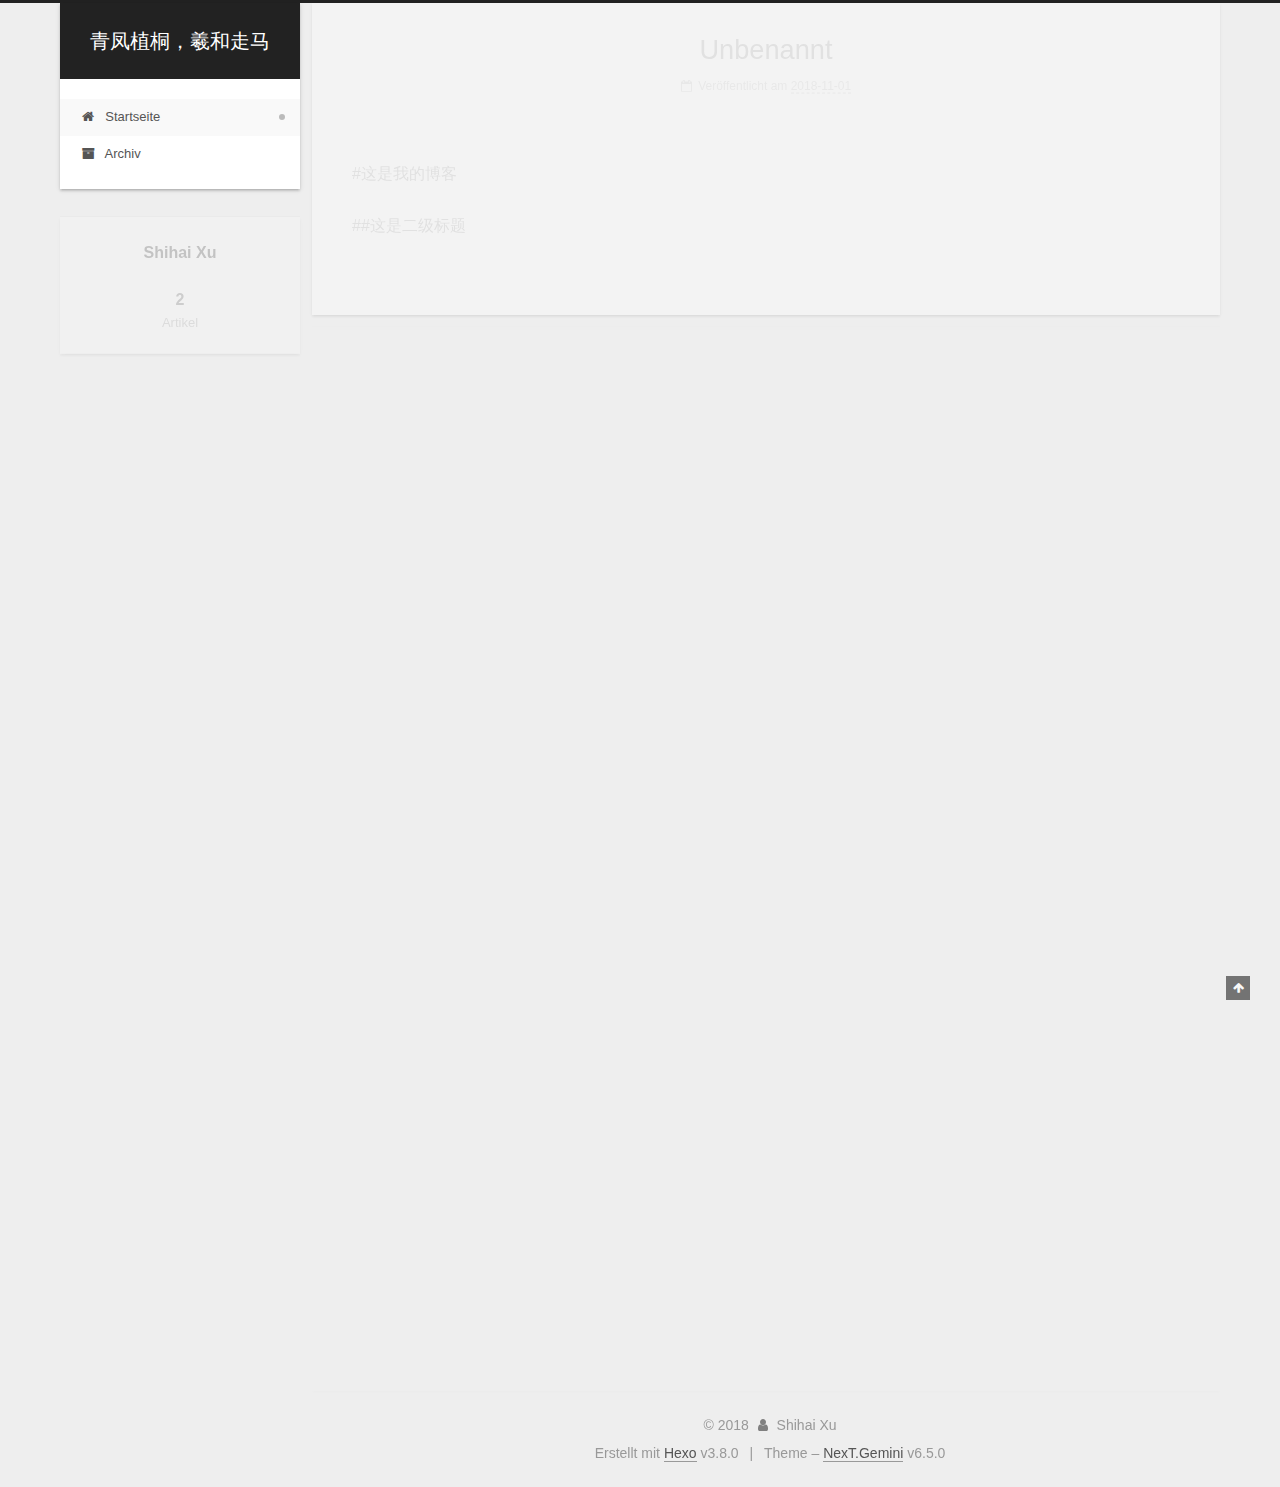
==== commit 5ec8e623: "Site updated: 2018-11-01 20:03:40" ====
--- a/index.html
+++ b/index.html
@@ -279,6 +279,147 @@
   
   
   <div class="post-block">
+    <link itemprop="mainEntityOfPage" href="http://yoursite.com/2018/11/01/我的博客/">
+
+    <span hidden itemprop="author" itemscope="" itemtype="http://schema.org/Person">
+      <meta itemprop="name" content="Shihai Xu">
+      <meta itemprop="description" content="">
+      <meta itemprop="image" content="/images/avatar.gif">
+    </span>
+
+    <span hidden itemprop="publisher" itemscope="" itemtype="http://schema.org/Organization">
+      <meta itemprop="name" content="青凤植桐，羲和走马">
+    </span>
+
+    
+      <header class="post-header">
+
+        
+        
+          <h1 class="post-title" itemprop="name headline">
+                
+                <a class="post-title-link" href="/2018/11/01/我的博客/" itemprop="url">
+                  Unbenannt
+                </a>
+              
+            
+          </h1>
+        
+
+        <div class="post-meta">
+          <span class="post-time">
+
+            
+            
+            
+
+            
+              <span class="post-meta-item-icon">
+                <i class="fa fa-calendar-o"></i>
+              </span>
+              
+                <span class="post-meta-item-text">Veröffentlicht am</span>
+              
+
+              
+                
+              
+
+              <time title="Post created: 2018-11-01 20:01:44 / Updated at: 20:02:25" itemprop="dateCreated datePublished" datetime="2018-11-01T20:01:44+08:00">2018-11-01</time>
+            
+
+            
+              
+
+              
+            
+          </span>
+
+          
+
+          
+            
+          
+
+          
+          
+
+          
+
+          
+
+          
+
+        </div>
+      </header>
+    
+
+    
+    
+    
+    <div class="post-body" itemprop="articleBody">
+
+      
+      
+
+      
+        
+          
+            <p>#这是我的博客</p>
+<p>##这是二级标题</p>
+
+          
+        
+      
+    </div>
+
+    
+
+    
+    
+    
+
+    
+
+    
+
+    
+
+    <footer class="post-footer">
+      
+
+      
+
+      
+
+      
+      
+        <div class="post-eof"></div>
+      
+    </footer>
+  </div>
+  
+  
+  
+  </article>
+
+
+    
+      
+
+  
+
+  
+  
+  
+
+  
+
+  <article class="post post-type-normal" itemscope="" itemtype="http://schema.org/Article">
+  
+  
+  
+  <div class="post-block">
     <link itemprop="mainEntityOfPage" href="http://yoursite.com/2018/11/01/hello-world/">
 
     <span hidden itemprop="author" itemscope="" itemtype="http://schema.org/Person">
@@ -451,7 +592,7 @@
                 
                   <a href="/archives/">
                 
-                    <span class="site-state-item-count">1</span>
+                    <span class="site-state-item-count">2</span>
                     <span class="site-state-item-name">Artikel</span>
                   </a>
                 </div>
@@ -572,6 +713,9 @@
 
 
 
+  
+  
+
 
 
 
@@ -595,6 +739,16 @@
   
   
     <script type="text/javascript" src="/lib/velocity/velocity.ui.min.js?v=1.2.1"></script>
+  
+
+  
+  
+    <script type="text/javascript" src="/lib/three/three.min.js"></script>
+  
+
+  
+  
+    <script type="text/javascript" src="/lib/three/three-waves.min.js"></script>
   
 
 
--- a/css/main.css
+++ b/css/main.css
@@ -1849,7 +1849,7 @@
   width: 4px;
   height: 4px;
   border-radius: 50%;
-  background: #9009b1;
+  background: #99d700;
 }
 .links-of-blogroll {
   font-size: 13px;
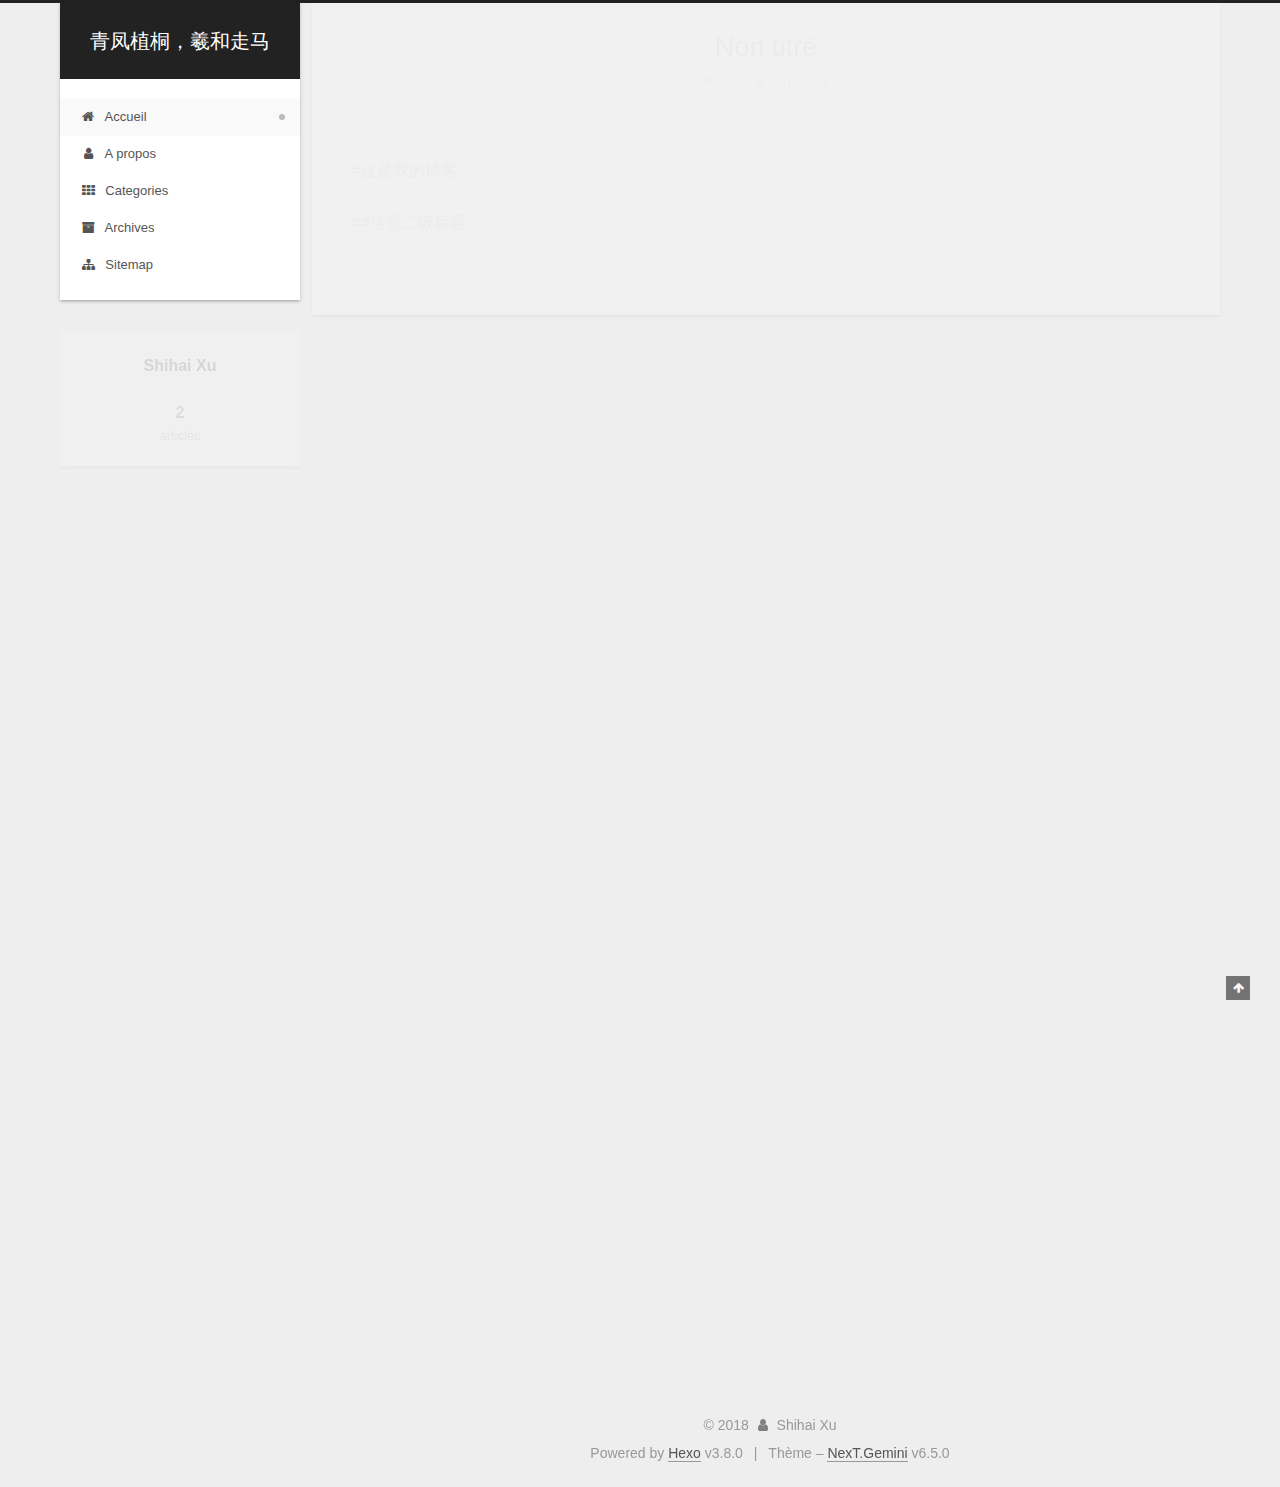
==== commit ad631a44: "Site updated: 2018-11-01 20:09:25" ====
--- a/index.html
+++ b/index.html
@@ -220,7 +220,23 @@
           
           <li class="menu-item menu-item-home menu-item-active">
     <a href="/" rel="section">
-      <i class="menu-item-icon fa fa-fw fa-home"></i> <br>Startseite</a>
+      <i class="menu-item-icon fa fa-fw fa-home"></i> <br>Accueil</a>
+  </li>
+        
+        
+        
+          
+          <li class="menu-item menu-item-about">
+    <a href="/about/" rel="section">
+      <i class="menu-item-icon fa fa-fw fa-user"></i> <br>A propos</a>
+  </li>
+        
+        
+        
+          
+          <li class="menu-item menu-item-categories">
+    <a href="/categories/" rel="section">
+      <i class="menu-item-icon fa fa-fw fa-th"></i> <br>Categories</a>
   </li>
         
         
@@ -228,7 +244,15 @@
           
           <li class="menu-item menu-item-archives">
     <a href="/archives/" rel="section">
-      <i class="menu-item-icon fa fa-fw fa-archive"></i> <br>Archiv</a>
+      <i class="menu-item-icon fa fa-fw fa-archive"></i> <br>Archives</a>
+  </li>
+        
+        
+        
+          
+          <li class="menu-item menu-item-sitemap">
+    <a href="/sitemap.xml" rel="section">
+      <i class="menu-item-icon fa fa-fw fa-sitemap"></i> <br>Sitemap</a>
   </li>
 
       
@@ -299,7 +323,7 @@
           <h1 class="post-title" itemprop="name headline">
                 
                 <a class="post-title-link" href="/2018/11/01/我的博客/" itemprop="url">
-                  Unbenannt
+                  Non titré
                 </a>
               
             
@@ -318,7 +342,7 @@
                 <i class="fa fa-calendar-o"></i>
               </span>
               
-                <span class="post-meta-item-text">Veröffentlicht am</span>
+                <span class="post-meta-item-text">Posté le</span>
               
 
               
@@ -459,7 +483,7 @@
                 <i class="fa fa-calendar-o"></i>
               </span>
               
-                <span class="post-meta-item-text">Veröffentlicht am</span>
+                <span class="post-meta-item-text">Posté le</span>
               
 
               
@@ -593,7 +617,7 @@
                   <a href="/archives/">
                 
                     <span class="site-state-item-count">2</span>
-                    <span class="site-state-item-name">Artikel</span>
+                    <span class="site-state-item-name">articles</span>
                   </a>
                 </div>
               
@@ -650,7 +674,7 @@
 
 
 
-  <div class="powered-by">Erstellt mit  <a class="theme-link" target="_blank" href="https://hexo.io">Hexo</a> v3.8.0</div>
+  <div class="powered-by">Powered by <a class="theme-link" target="_blank" href="https://hexo.io">Hexo</a> v3.8.0</div>
 
 
 
@@ -658,7 +682,7 @@
 
 
 
-  <div class="theme-info">Theme – <a class="theme-link" target="_blank" href="https://theme-next.org">NexT.Gemini</a> v6.5.0</div>
+  <div class="theme-info">Thème – <a class="theme-link" target="_blank" href="https://theme-next.org">NexT.Gemini</a> v6.5.0</div>
 
 
 
@@ -711,6 +735,12 @@
 
 
 
+  
+    
+      
+  
+  <script type="text/javascript" color="0,0,255" opacity="0.5" zindex="-1" count="99" src="/lib/canvas-nest/canvas-nest.min.js"></script>
+
 
 
   
--- a/css/main.css
+++ b/css/main.css
@@ -1663,6 +1663,116 @@
 .fancybox-close:hover {
   border: none;
 }
+#rewardButton {
+  cursor: pointer;
+  border: 0;
+  outline: 0;
+  border-radius: 5px;
+  padding: 0;
+  margin: 0;
+  letter-spacing: normal;
+  text-transform: none;
+  text-indent: 0px;
+  text-shadow: none;
+}
+#rewardButton span {
+  display: inline-block;
+  width: 80px;
+  height: 35px;
+  border-radius: 5px;
+  color: #fff;
+  font-weight: 400;
+  font-style: normal;
+  font-variant: normal;
+  font-stretch: normal;
+  font-size: 18px;
+  font-family: "Microsoft Yahei";
+  background: #f44336;
+}
+#rewardButton span:hover {
+  background: #f7877f;
+}
+#QR {
+  padding-top: 20px;
+}
+#QR a {
+  border: 0;
+}
+#QR img {
+  width: 180px;
+  max-width: 100%;
+  display: inline-block;
+  margin: 0.8em 2em 0 2em;
+}
+#QR > div:hover p {
+  animation: roll 0.1s infinite linear;
+  -webkit-animation: roll 0.1s infinite linear;
+  -moz-animation: roll 0.1s infinite linear;
+}
+@-moz-keyframes roll {
+  from {
+    -webkit-transform: rotateZ(30deg);
+    -moz-transform: rotateZ(30deg);
+    -ms-transform: rotateZ(30deg);
+    -o-transform: rotateZ(30deg);
+    transform: rotateZ(30deg);
+  }
+  to {
+    -webkit-transform: rotateZ(-30deg);
+    -moz-transform: rotateZ(-30deg);
+    -ms-transform: rotateZ(-30deg);
+    -o-transform: rotateZ(-30deg);
+    transform: rotateZ(-30deg);
+  }
+}
+@-webkit-keyframes roll {
+  from {
+    -webkit-transform: rotateZ(30deg);
+    -moz-transform: rotateZ(30deg);
+    -ms-transform: rotateZ(30deg);
+    -o-transform: rotateZ(30deg);
+    transform: rotateZ(30deg);
+  }
+  to {
+    -webkit-transform: rotateZ(-30deg);
+    -moz-transform: rotateZ(-30deg);
+    -ms-transform: rotateZ(-30deg);
+    -o-transform: rotateZ(-30deg);
+    transform: rotateZ(-30deg);
+  }
+}
+@-o-keyframes roll {
+  from {
+    -webkit-transform: rotateZ(30deg);
+    -moz-transform: rotateZ(30deg);
+    -ms-transform: rotateZ(30deg);
+    -o-transform: rotateZ(30deg);
+    transform: rotateZ(30deg);
+  }
+  to {
+    -webkit-transform: rotateZ(-30deg);
+    -moz-transform: rotateZ(-30deg);
+    -ms-transform: rotateZ(-30deg);
+    -o-transform: rotateZ(-30deg);
+    transform: rotateZ(-30deg);
+  }
+}
+@keyframes roll {
+  from {
+    -webkit-transform: rotateZ(30deg);
+    -moz-transform: rotateZ(30deg);
+    -ms-transform: rotateZ(30deg);
+    -o-transform: rotateZ(30deg);
+    transform: rotateZ(30deg);
+  }
+  to {
+    -webkit-transform: rotateZ(-30deg);
+    -moz-transform: rotateZ(-30deg);
+    -ms-transform: rotateZ(-30deg);
+    -o-transform: rotateZ(-30deg);
+    transform: rotateZ(-30deg);
+  }
+}
 .rtl.post-body p,
 .rtl.post-body a,
 .rtl.post-body h1,
@@ -1849,7 +1959,7 @@
   width: 4px;
   height: 4px;
   border-radius: 50%;
-  background: #99d700;
+  background: #525b03;
 }
 .links-of-blogroll {
   font-size: 13px;
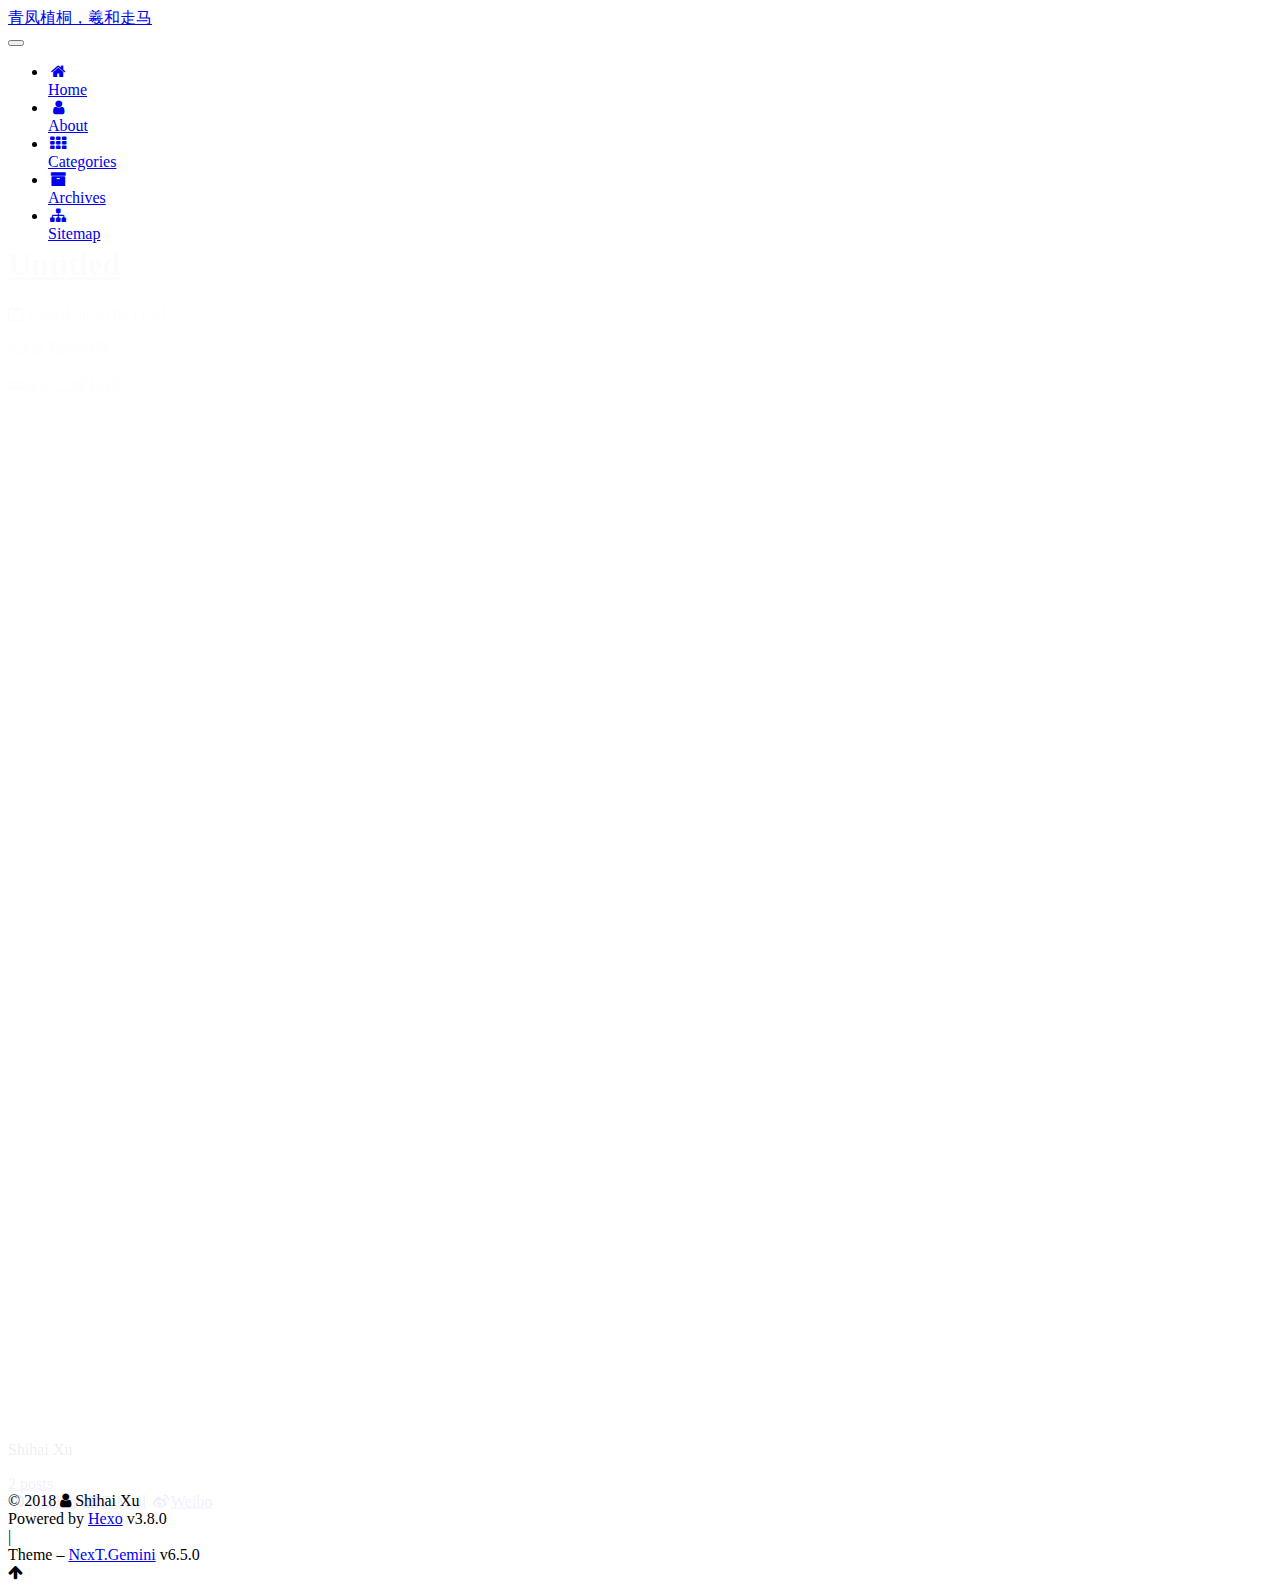
==== commit 4f56514f: "Site updated: 2018-11-01 20:22:32" ====
--- a/index.html
+++ b/index.html
@@ -220,7 +220,7 @@
           
           <li class="menu-item menu-item-home menu-item-active">
     <a href="/" rel="section">
-      <i class="menu-item-icon fa fa-fw fa-home"></i> <br>Accueil</a>
+      <i class="menu-item-icon fa fa-fw fa-home"></i> <br>Home</a>
   </li>
         
         
@@ -228,7 +228,7 @@
           
           <li class="menu-item menu-item-about">
     <a href="/about/" rel="section">
-      <i class="menu-item-icon fa fa-fw fa-user"></i> <br>A propos</a>
+      <i class="menu-item-icon fa fa-fw fa-user"></i> <br>About</a>
   </li>
         
         
@@ -323,7 +323,7 @@
           <h1 class="post-title" itemprop="name headline">
                 
                 <a class="post-title-link" href="/2018/11/01/我的博客/" itemprop="url">
-                  Non titré
+                  Untitled
                 </a>
               
             
@@ -342,14 +342,14 @@
                 <i class="fa fa-calendar-o"></i>
               </span>
               
-                <span class="post-meta-item-text">Posté le</span>
+                <span class="post-meta-item-text">Posted on</span>
               
 
               
                 
               
 
-              <time title="Post created: 2018-11-01 20:01:44 / Updated at: 20:02:25" itemprop="dateCreated datePublished" datetime="2018-11-01T20:01:44+08:00">2018-11-01</time>
+              <time title="Created: 2018-11-01 20:01:44 / Modified: 20:02:25" itemprop="dateCreated datePublished" datetime="2018-11-01T20:01:44+08:00">2018-11-01</time>
             
 
             
@@ -483,14 +483,14 @@
                 <i class="fa fa-calendar-o"></i>
               </span>
               
-                <span class="post-meta-item-text">Posté le</span>
+                <span class="post-meta-item-text">Posted on</span>
               
 
               
                 
               
 
-              <time title="Post created: 2018-11-01 18:53:30" itemprop="dateCreated datePublished" datetime="2018-11-01T18:53:30+08:00">2018-11-01</time>
+              <time title="Created: 2018-11-01 18:53:30" itemprop="dateCreated datePublished" datetime="2018-11-01T18:53:30+08:00">2018-11-01</time>
             
 
             
@@ -617,7 +617,7 @@
                   <a href="/archives/">
                 
                     <span class="site-state-item-count">2</span>
-                    <span class="site-state-item-name">articles</span>
+                    <span class="site-state-item-name">posts</span>
                   </a>
                 </div>
               
@@ -630,6 +630,25 @@
 
           
 
+          
+            <div class="links-of-author motion-element">
+              
+                <span class="links-of-author-item">
+                  <a href="https://github.com/cloudlandtim" target="_blank" title="GitHub"><i class="fa fa-fw fa-github"></i>GitHub</a>
+                  
+                </span>
+              
+                <span class="links-of-author-item">
+                  <a href="mailto:cloudland_h@hotmail.com" target="_blank" title="E-Mail"><i class="fa fa-fw fa-envelope"></i>E-Mail</a>
+                  
+                </span>
+              
+                <span class="links-of-author-item">
+                  <a href="https://weibo.com/cloudlandh" target="_blank" title="Weibo"><i class="fa fa-fw fa-weibo"></i>Weibo</a>
+                  
+                </span>
+              
+            </div>
           
 
           
@@ -682,7 +701,7 @@
 
 
 
-  <div class="theme-info">Thème – <a class="theme-link" target="_blank" href="https://theme-next.org">NexT.Gemini</a> v6.5.0</div>
+  <div class="theme-info">Theme – <a class="theme-link" target="_blank" href="https://theme-next.org">NexT.Gemini</a> v6.5.0</div>
 
 
 
